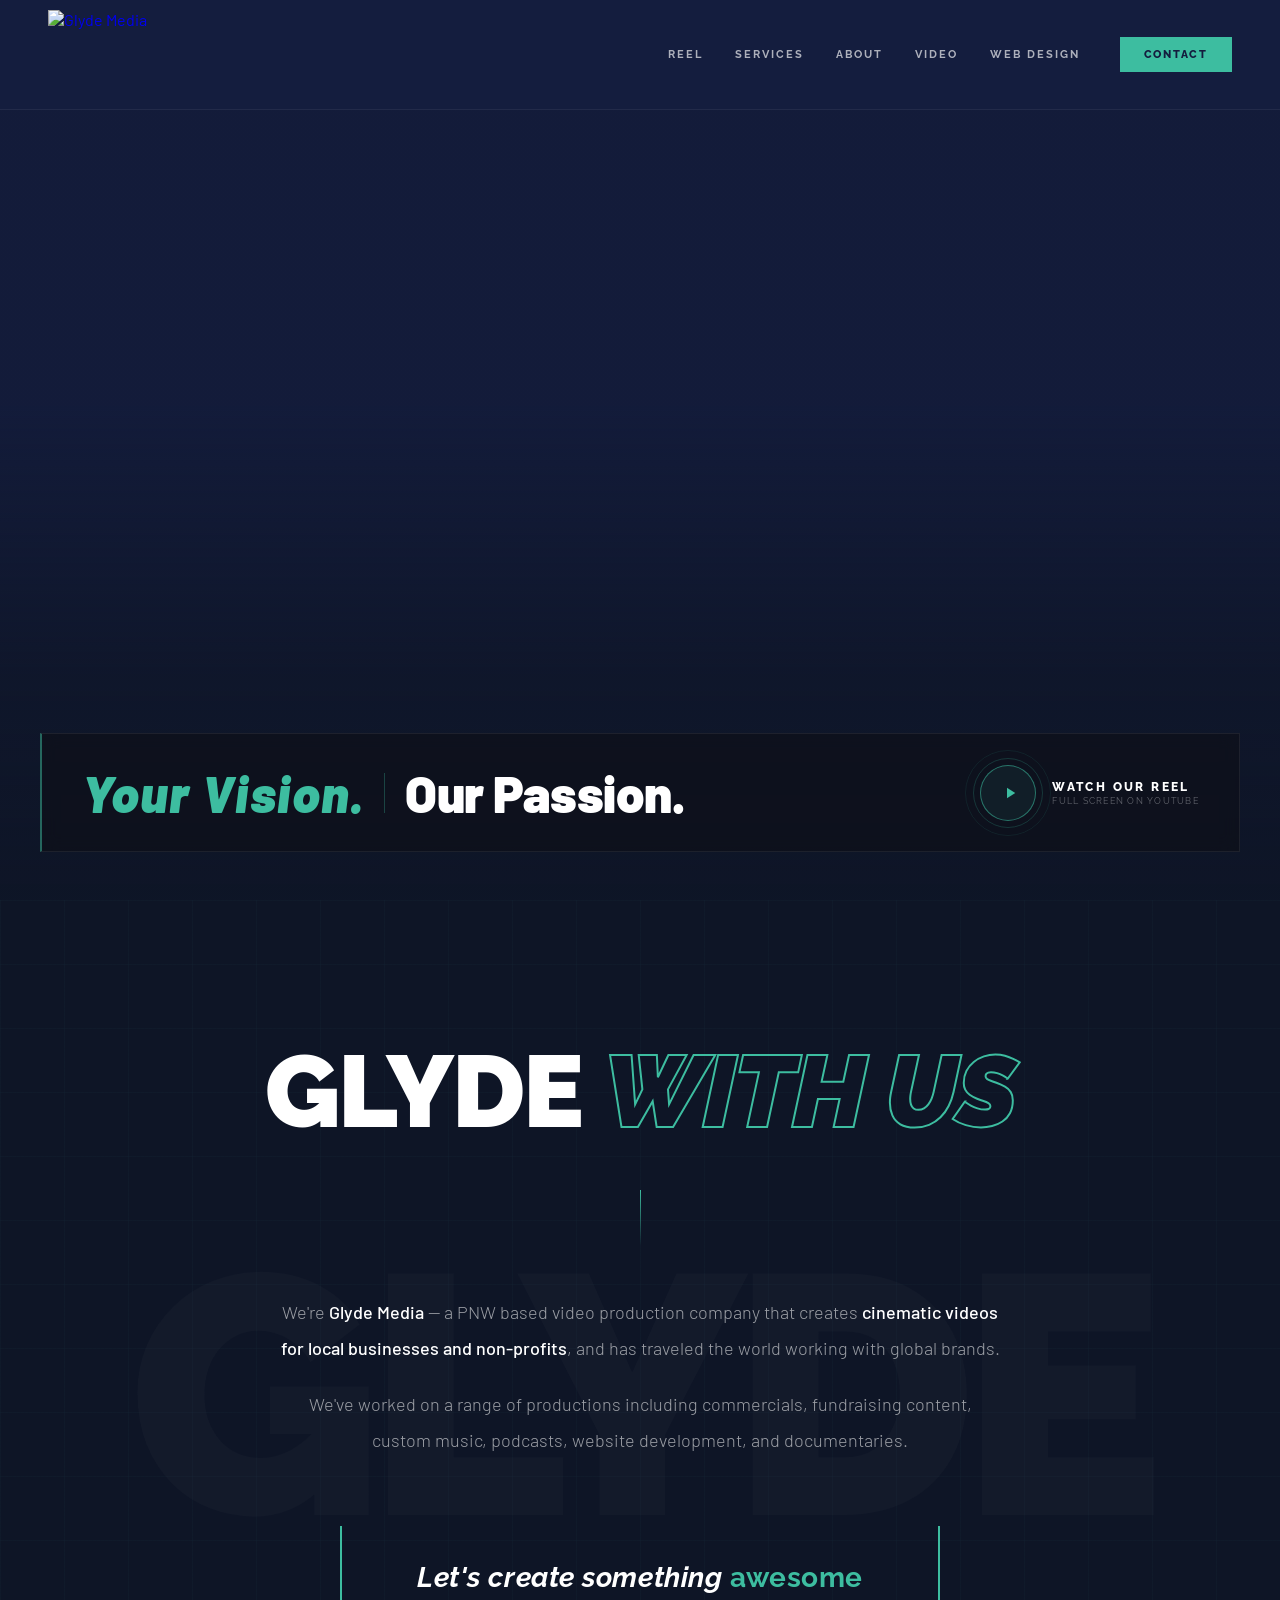
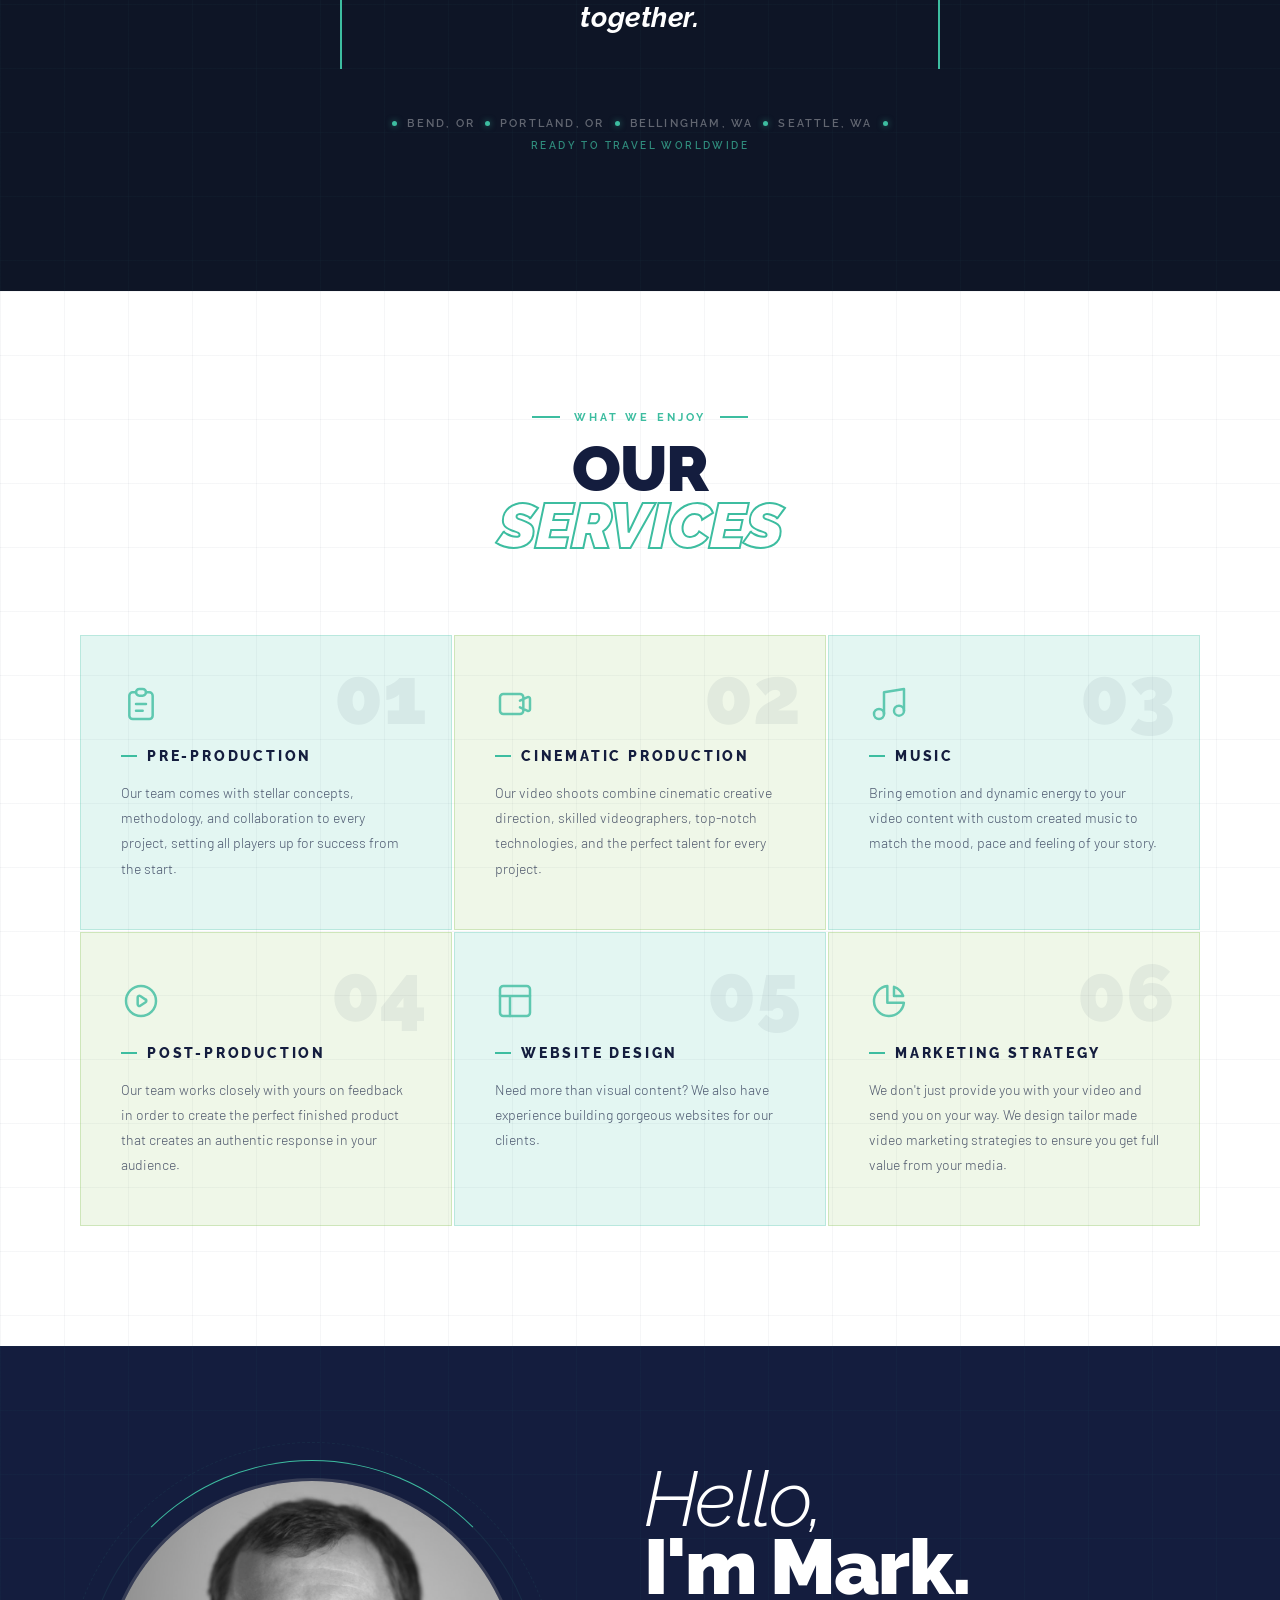
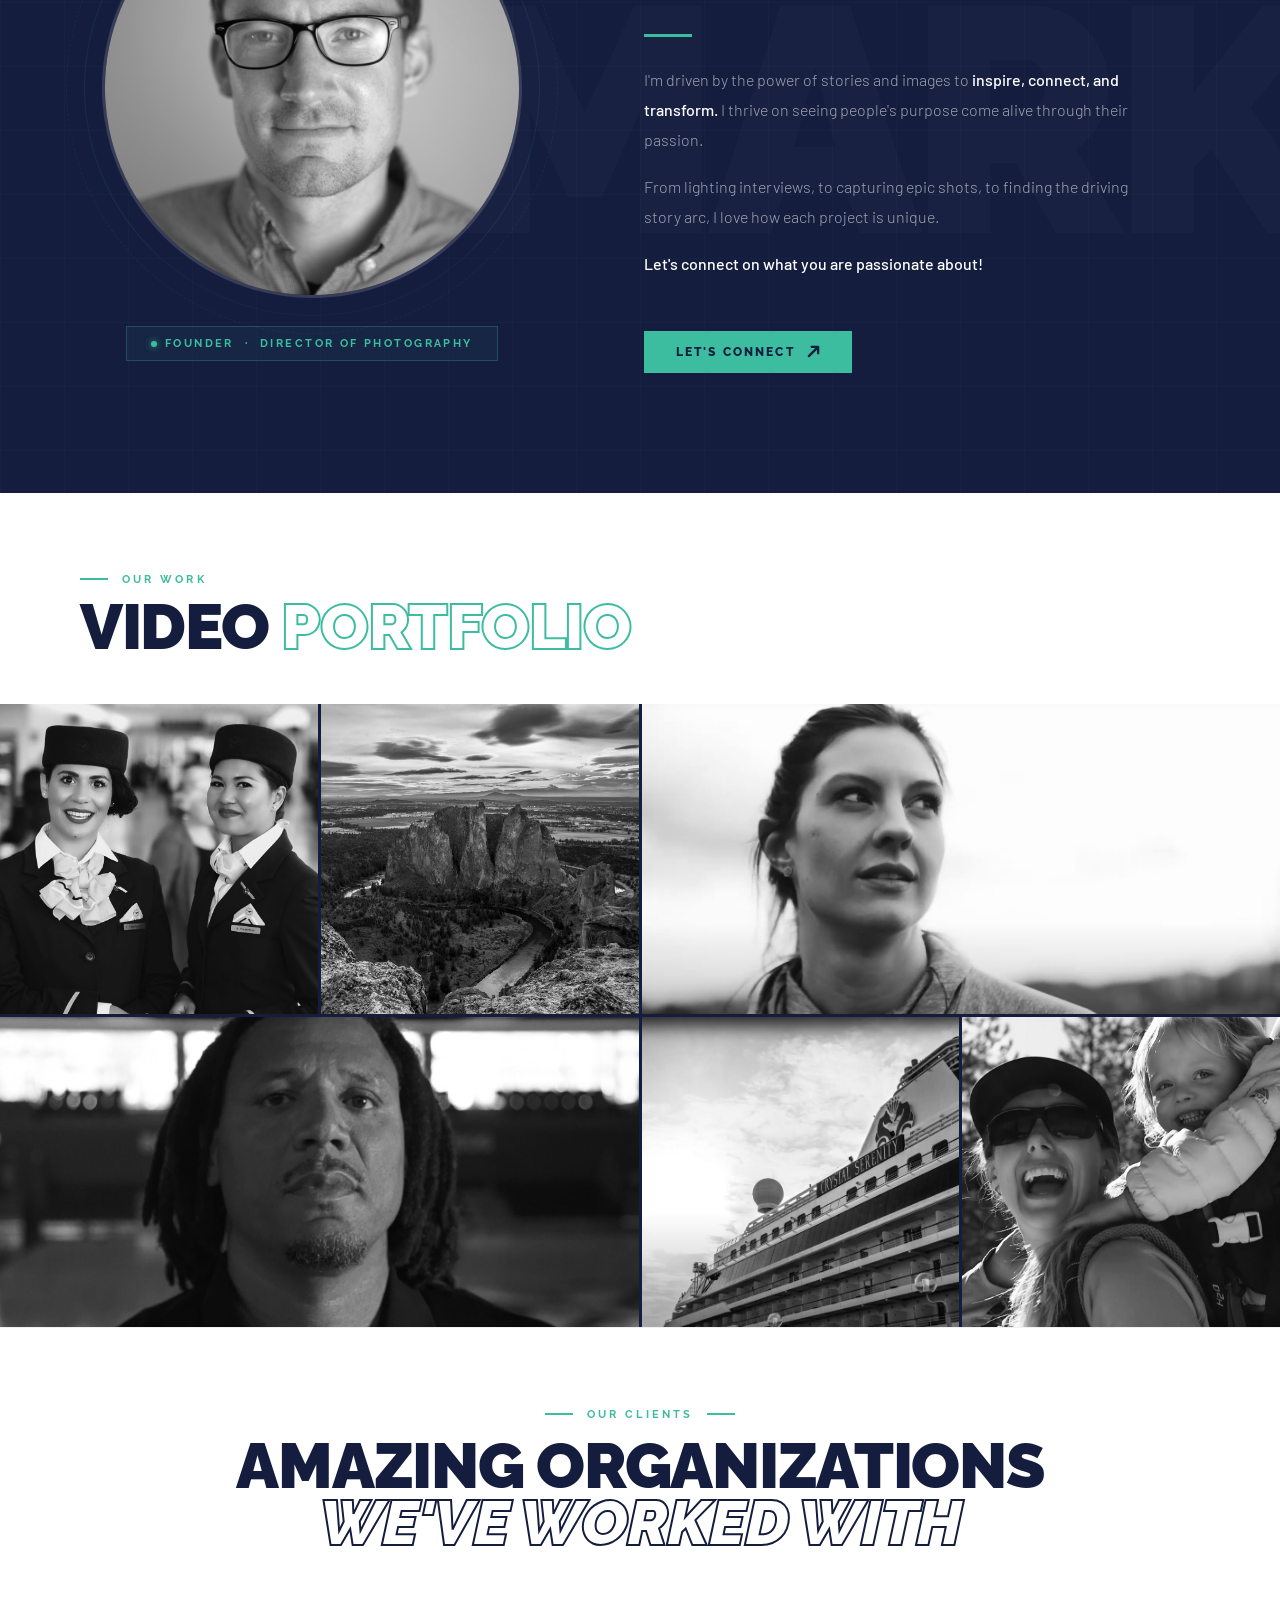
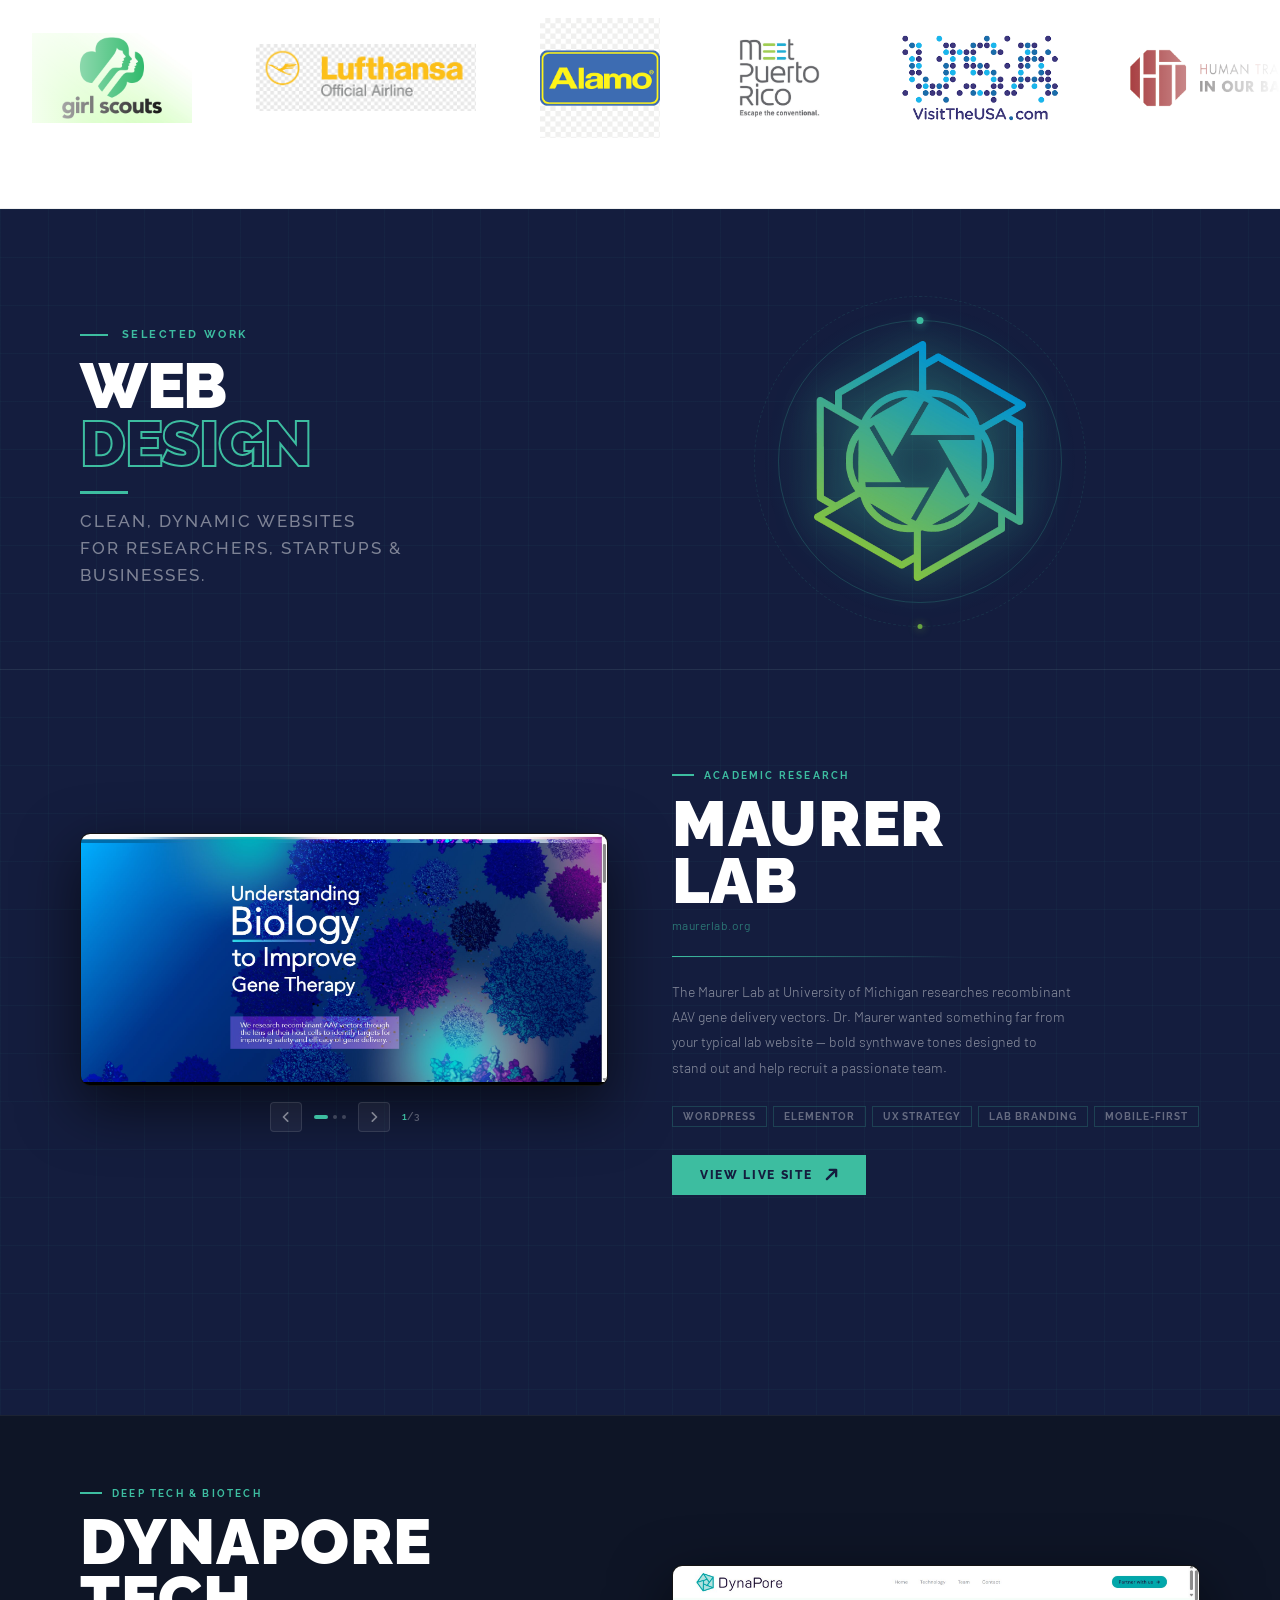
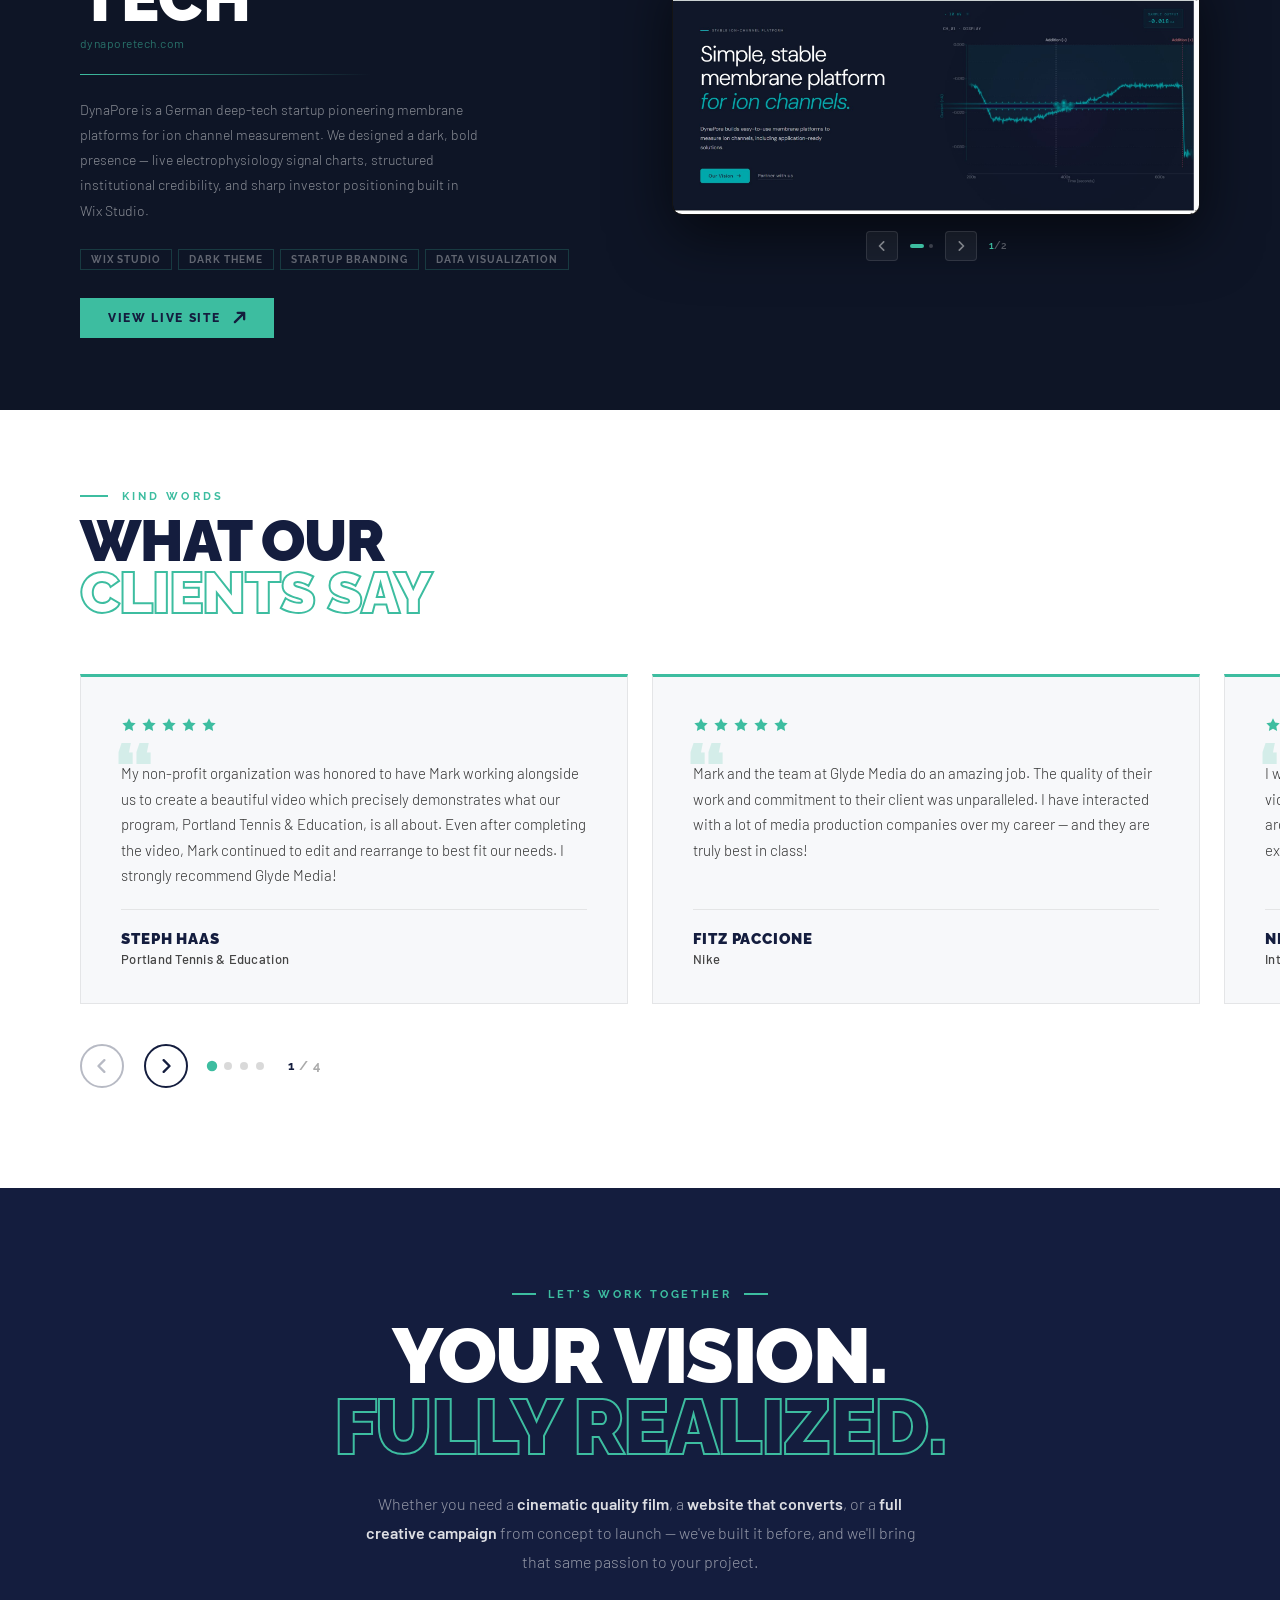
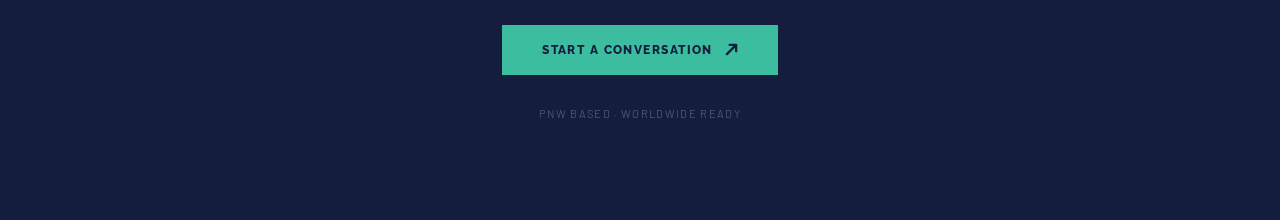
==== index.html @ 5216dc9c "initial site upload" ====
<!DOCTYPE html>
<html lang="en">
<head>
  <meta charset="UTF-8">
  <meta name="viewport" content="width=device-width, initial-scale=1.0">
  <title>Glyde Media</title>

  <!-- Fonts -->
  <link href="https://fonts.googleapis.com/css2?family=Raleway:ital,wght@0,300;0,400;0,600;0,700;0,800;0,900;1,700;1,800;1,900&family=Barlow:wght@300;400;500&family=DM+Mono:wght@300;400&family=DM+Sans:ital,wght@0,300;0,400;1,300&display=swap" rel="stylesheet">

  <!-- Global styles — always load first -->
  <link rel="stylesheet" href="assets/css/global.css">

  <!-- Section styles — add each as you build -->
  <link rel="stylesheet" href="assets/css/intro.css">
  <link rel="stylesheet" href="assets/css/about-glyde.css">
  <link rel="stylesheet" href="assets/css/services.css">
  <link rel="stylesheet" href="assets/css/video-portfolio.css">
  <link rel="stylesheet" href="assets/css/logo-ticker.css">
  <link rel="stylesheet" href="assets/css/about-mark.css">
  <link rel="stylesheet" href="assets/css/web-portfolio-hero.css">
  <link rel="stylesheet" href="assets/css/web-portfolio.css">
  <link rel="stylesheet" href="assets/css/cta.css">
  <link rel="stylesheet" href="assets/css/testimonials.css">
  <link rel="stylesheet" href="assets/css/cta-final.css">
  <link rel="stylesheet" href="assets/css/header.css">
  <!-- future: header.css, intro.css, about-glyde.css, about-mark.css, video-portfolio.css, location.css, footer.css -->
</head>
<body>


  <!-- ============================================================
       1. HEADER / NAV
       File: assets/sections/header.html
       CSS:  assets/css/header.css
       Status: 🔲 Not built
  ============================================================ -->
  <header class="site-header" id="siteHeader">
    <a class="header-logo" href="#">
      <img src="assets/img/glydemediajpg.jpg" alt="Glyde Media">
    </a>
    <nav class="header-nav">
      <a class="nav-link" href="#reel">Reel</a>
      <a class="nav-link" href="#services">Services</a>
      <a class="nav-link" href="#about">About</a>
      <a class="nav-link" href="#video">Video</a>
      <a class="nav-link" href="#web">Web Design</a>
      <a class="nav-cta" href="#contact">Contact</a>
    </nav>
  </header>


  <!-- ============================================================
       2. INTRO HERO
       File: assets/sections/intro.html
       CSS:  assets/css/intro.css
       Status: 🔲 Not built
  ============================================================ -->
  <section class="intro" id="reel">
    <div class="video-bg">
      <iframe
        src="https://www.youtube.com/embed/WnKNy1Zv10o?autoplay=1&mute=1&loop=1&playlist=WnKNy1Zv10o&controls=0&showinfo=0&rel=0&modestbranding=1&iv_load_policy=3&disablekb=1"
        allow="autoplay; encrypted-media"
        allowfullscreen>
      </iframe>
    </div>
    <div class="video-overlay"></div>
    <div class="intro-content">
      <div class="intro-tagline">
        <div class="t1-wrap"><span class="t1">Your Vision.</span></div>
        <div class="tagline-sep"></div>
        <div class="t2-wrap"><span class="t2">Our Passion.</span></div>
      </div>
      <a href="https://www.youtube.com/watch?v=WnKNy1Zv10o" target="_blank" class="intro-btn">
        <div class="btn-ring">
          <svg viewBox="0 0 24 24"><path d="M8 5v14l11-7z"/></svg>
        </div>
        <div class="btn-label">
          <span>Watch Our Reel</span>
          <span>Full screen on YouTube</span>
        </div>
      </a>
    </div>
  </section>


  <!-- ============================================================
       3. GET TO KNOW GLYDE
       File: assets/sections/about-glyde.html
       CSS:  assets/css/about-glyde.css
       Status: 🔲 Not built
  ============================================================ -->
  <section class="about-glyde">
    <div class="about-inner">

      <h2 class="about-headline">
        <span class="l1">Glyde </span><span class="l2">With Us</span>
      </h2>

      <div class="about-divider"></div>

      <p class="about-body">
        We're <strong>Glyde Media</strong> — a PNW based video production company that creates <strong>cinematic videos for local businesses and non-profits</strong>, and has traveled the world working with global brands.
      </p>
      <p class="about-body">
        We've worked on a range of productions including commercials, fundraising content, custom music, podcasts, website development, and documentaries.
      </p>

      <div class="about-quote">
        <p>Let's create something <em>awesome</em> together.</p>
      </div>

      <div class="about-location">
        <div class="loc-dot"></div>
        <span class="loc-city">Bend, OR</span>
        <div class="loc-dot"></div>
        <span class="loc-city">Portland, OR</span>
        <div class="loc-dot"></div>
        <span class="loc-city">Bellingham, WA</span>
        <div class="loc-dot"></div>
        <span class="loc-city">Seattle, WA</span>
        <div class="loc-dot"></div>
      </div>
      <p class="about-travel">Ready to travel worldwide</p>

    </div>
  </section>




  <!-- ============================================================
       3b. SERVICES
       File: assets/sections/services.html
       CSS:  assets/css/services.css
       Status: ✅ Built
  ============================================================ -->
  <section class="services" id="services">
    <div class="services-inner">
      <div class="services-header">
        <p class="services-eyebrow">What We Enjoy</p>
        <h2 class="services-headline">
          <span class="solid">Our</span>
          <span class="stroke">Services</span>
        </h2>
      </div>
      <div class="services-grid">

        <div class="service-card">
          <span class="service-num">01</span>
          <div class="service-icon"><svg viewBox="0 0 24 24" fill="none" stroke="currentColor" stroke-width="1.5" stroke-linecap="round" stroke-linejoin="round"><path d="M9 5H7a2 2 0 00-2 2v12a2 2 0 002 2h10a2 2 0 002-2V7a2 2 0 00-2-2h-2"/><rect x="9" y="3" width="6" height="4" rx="2"/><path d="M9 12h6M9 16h4"/></svg></div>
          <p class="service-name">Pre-Production</p>
          <p class="service-desc">Our team comes with stellar concepts, methodology, and collaboration to every project, setting all players up for success from the start.</p>
        </div>

        <div class="service-card">
          <span class="service-num">02</span>
          <div class="service-icon"><svg viewBox="0 0 24 24" fill="none" stroke="currentColor" stroke-width="1.5" stroke-linecap="round" stroke-linejoin="round"><path d="M15 10l4.553-2.069A1 1 0 0121 8.82v6.36a1 1 0 01-1.447.889L15 14M3 8a2 2 0 012-2h10a2 2 0 012 2v8a2 2 0 01-2 2H5a2 2 0 01-2-2V8z"/></svg></div>
          <p class="service-name">Cinematic Production</p>
          <p class="service-desc">Our video shoots combine cinematic creative direction, skilled videographers, top-notch technologies, and the perfect talent for every project.</p>
        </div>

        <div class="service-card">
          <span class="service-num">03</span>
          <div class="service-icon"><svg viewBox="0 0 24 24" fill="none" stroke="currentColor" stroke-width="1.5" stroke-linecap="round" stroke-linejoin="round"><path d="M9 18V5l12-2v13"/><circle cx="6" cy="18" r="3"/><circle cx="18" cy="16" r="3"/></svg></div>
          <p class="service-name">Music</p>
          <p class="service-desc">Bring emotion and dynamic energy to your video content with custom created music to match the mood, pace and feeling of your story.</p>
        </div>

        <div class="service-card">
          <span class="service-num">04</span>
          <div class="service-icon"><svg viewBox="0 0 24 24" fill="none" stroke="currentColor" stroke-width="1.5" stroke-linecap="round" stroke-linejoin="round"><path d="M14.752 11.168l-3.197-2.132A1 1 0 0010 10v4a1 1 0 001.555.832l3.197-2.132a1 1 0 000-1.664z"/><path d="M21 12a9 9 0 11-18 0 9 9 0 0118 0z"/></svg></div>
          <p class="service-name">Post-Production</p>
          <p class="service-desc">Our team works closely with yours on feedback in order to create the perfect finished product that creates an authentic response in your audience.</p>
        </div>

        <div class="service-card">
          <span class="service-num">05</span>
          <div class="service-icon"><svg viewBox="0 0 24 24" fill="none" stroke="currentColor" stroke-width="1.5" stroke-linecap="round" stroke-linejoin="round"><rect x="3" y="3" width="18" height="18" rx="2"/><path d="M3 9h18M9 21V9"/></svg></div>
          <p class="service-name">Website Design</p>
          <p class="service-desc">Need more than visual content? We also have experience building gorgeous websites for our clients.</p>
        </div>

        <div class="service-card">
          <span class="service-num">06</span>
          <div class="service-icon"><svg viewBox="0 0 24 24" fill="none" stroke="currentColor" stroke-width="1.5" stroke-linecap="round" stroke-linejoin="round"><path d="M11 3.055A9.001 9.001 0 1020.945 13H11V3.055z"/><path d="M20.488 9H15V3.512A9.025 9.025 0 0120.488 9z"/></svg></div>
          <p class="service-name">Marketing Strategy</p>
          <p class="service-desc">We don't just provide you with your video and send you on your way. We design tailor made video marketing strategies to ensure you get full value from your media.</p>
        </div>

      </div>
    </div>
  </section>


  <!-- ============================================================
       4. GET TO KNOW MARK
       File: assets/sections/about-mark.html
       CSS:  assets/css/about-mark.css
       Status: 🔲 Not built
  ============================================================ -->
  <section class="about-mark" id="about">
    <div class="mark-inner">

      <div class="mark-photo-wrap">
        <div class="mark-photo-ring">
          <div class="mark-photo-glow"></div>
          <img class="mark-photo" src="assets/img/ml-headshot.png" alt="Mark Leckband">
        </div>
        <div class="mark-badge">Founder &nbsp;·&nbsp; Director of Photography</div>
      </div>

      <div class="mark-content">
        <h2 class="mark-headline">
          <span class="h1">Hello,</span>
          <span class="h2">I'm Mark.</span>
        </h2>
        <div class="mark-divider"></div>
        <p class="mark-body">
          I'm driven by the power of stories and images to <strong>inspire, connect, and transform.</strong> I thrive on seeing people's purpose come alive through their passion.
        </p>
        <p class="mark-body">
          From lighting interviews, to capturing epic shots, to finding the driving story arc, I love how each project is unique.
        </p>
        <p class="mark-body">
          <strong>Let's connect on what you are passionate about!</strong>
        </p>
        <a href="/cdn-cgi/l/email-protection#167b77647d56717a6f72737b73727f773875797b" class="mark-cta">
          <span>Let's Connect</span>
          <svg width="13" height="13" viewBox="0 0 14 14" fill="none" stroke="currentColor" stroke-width="2.5" stroke-linecap="round" stroke-linejoin="round"><path d="M2 12L12 2M12 2H5M12 2V9"/></svg>
        </a>
      </div>

    </div>
  </section>


  <!-- ============================================================
       5. VIDEO PORTFOLIO
       File: assets/sections/video-portfolio.html
       CSS:  assets/css/video-portfolio.css
       JS:   assets/js/video-portfolio.js
       Status: 🔲 Not built
  ============================================================ -->
  <section class="vid-portfolio" id="video">
    <div class="vid-header">
      <p class="vid-eyebrow">Our Work</p>
      <h2 class="vid-headline"><span class="solid">Video </span><span class="stroke">Portfolio</span></h2>
    </div>
    <div class="vid-grid">

      <a class="vid-item item-luft" href="https://vimeo.com/224714930" target="_blank">
        <img src="assets/img/BW-luft2.jpg" alt="Lufthansa Airlines">
        <div class="vid-play"><svg viewBox="0 0 24 24"><path d="M8 5v14l11-7z"/></svg></div>
        <div class="vid-overlay">
          <p class="vid-title">Lufthansa Airlines</p>
          <p class="vid-desc">Snapchat Ad — San Jose<em>Footage, Editing &amp; Music by Glyde Media · Agency: Sparkloft Media</em></p>
        </div>
      </a>

      <a class="vid-item item-smith" href="https://www.youtube.com/watch?v=bYUFxpDGM2c" target="_blank">
        <img src="assets/img/BW-smith.jpg" alt="Smith Rock">
        <div class="vid-play"><svg viewBox="0 0 24 24"><path d="M8 5v14l11-7z"/></svg></div>
        <div class="vid-overlay">
          <p class="vid-title">Smith Rock Scenes</p>
          <p class="vid-desc">Footage, editing and music by Glyde Media</p>
        </div>
      </a>

      <a class="vid-item item-brit" href="https://www.youtube.com/watch?v=BUcpmxU5h3A" target="_blank">
        <img src="assets/img/BW-brit2.png" alt="Portland Running">
        <div class="vid-play"><svg viewBox="0 0 24 24"><path d="M8 5v14l11-7z"/></svg></div>
        <div class="vid-overlay">
          <p class="vid-title">Portland Running</p>
          <p class="vid-desc">Footage and editing by Glyde Media</p>
        </div>
      </a>

      <a class="vid-item item-brian" href="https://www.youtube.com/watch?v=G3BKQCSC4EA" target="_blank">
        <img src="assets/img/BW-brian-grant.png" alt="Brian Grant Foundation">
        <div class="vid-play"><svg viewBox="0 0 24 24"><path d="M8 5v14l11-7z"/></svg></div>
        <div class="vid-overlay">
          <p class="vid-title">Brian Grant Foundation</p>
          <p class="vid-desc">Charity Basketball Event</p>
        </div>
      </a>

      <a class="vid-item item-crystal" href="https://www.youtube.com/watch?v=Hbjq_qbjVxE" target="_blank">
        <img src="assets/img/BW-crystal.png" alt="Crystal Cruises">
        <div class="vid-play"><svg viewBox="0 0 24 24"><path d="M8 5v14l11-7z"/></svg></div>
        <div class="vid-overlay">
          <p class="vid-title">Crystal Cruises</p>
          <p class="vid-desc">Employee Recruitment Ad<em>Footage by Glyde Media · Agency: Sparkloft Media</em></p>
        </div>
      </a>

      <a class="vid-item item-embryn" href="https://www.youtube.com/watch?v=4-EjNWJ2lXM" target="_blank">
        <img src="assets/img/BW-embryn.jpg" alt="Arbor Builders">
        <div class="vid-play"><svg viewBox="0 0 24 24"><path d="M8 5v14l11-7z"/></svg></div>
        <div class="vid-overlay">
          <p class="vid-title">Arbor Builders</p>
          <p class="vid-desc">Footage, editing, and music by Glyde Media</p>
        </div>
      </a>

    </div>
  </section>


  <!-- ============================================================
       6. WEB DESIGN PORTFOLIO
       File: assets/sections/web-portfolio.html
       CSS:  assets/css/web-portfolio-hero.css + web-portfolio.css
       JS:   assets/js/web-portfolio.js
       Status: ✅ Built
  ============================================================ -->

  <section class="logo-ticker">
    <div class="ticker-header">
      <p class="ticker-eyebrow">Our Clients</p>
      <h2 class="ticker-headline">
        <span class="solid">Amazing Organizations</span>
        <span class="stroke">We've Worked With</span>
      </h2>
    </div>
    <div class="ticker-wrapper">
      <div class="ticker-track" id="tickerTrack">
        <div class="ticker-item"><img src="assets/img/girl-scout-logo.jpg" alt="Girl Scouts"></div>
        <div class="ticker-item"><img src="assets/img/png-transparent-logo-lufthansa-brand-product-design-yellow-special-date-text-computer-logo.png" alt="Lufthansa"></div>
        <div class="ticker-item"><img src="assets/img/png-clipart-logo-alamo-rent-a-car-car-rental-car-text-rectangle-thumbnail.png" alt="Alamo" style="max-height:120px;max-width:320px;"></div>
        <div class="ticker-item"><img src="assets/img/meet-puerto-rico.jpeg" alt="Meet Puerto Rico" style="max-height:110px;max-width:260px;"></div>
        <div class="ticker-item"><img src="assets/img/images.png" alt="Visit The USA"></div>
        <div class="ticker-item"><img src="assets/img/logo.png" alt="Human Trafficking In Our Backyard"></div>
        <div class="ticker-item"><img src="assets/img/logo.webp" alt="Sparkloft Media" class="dark-bg"></div>
        <div class="ticker-item"><img src="assets/img/harmless-harvest-logo.png" alt="Harmless Harvest" style="max-height:90px;max-width:260px;"></div>
        <div class="ticker-item"><img src="assets/img/crystal-cruises.jpeg" alt="Crystal Cruises" style="max-height:120px;max-width:280px;"></div>
        <div class="ticker-item"><img src="assets/img/orglogo.png" alt="Brian Grant Foundation" style="max-height:120px;max-width:280px;"></div>
      </div>
    </div>
  </section>


  <!-- Web Portfolio Hero -->
  <div class="hero-graphic" id="web">
    <div class="hero-left">
      <p class="hero-eyebrow">Selected Work</p>
      <div class="hero-title-row">
        <div>
          <h2 class="hero-title">
            <span class="solid">WEB</span>
            <span class="stroke">DESIGN</span>
          </h2>
          <div class="hero-divider"></div>
          <p class="hero-sub">Clean, dynamic websites<br>for researchers, startups &amp; businesses.</p>
        </div>
        <div class="logo-spin-wrap">
          <div class="logo-glow-ring"></div>
          <div class="orbit-ring-1"></div>
          <div class="orbit-ring-2"></div>
          <img class="logo-img" src="assets/img/iconpng.png" alt="Glyde Media">
        </div>
      </div>
    </div>
  </div>

  <div class="projects">

    <!-- 01 Maurer Lab -->
    <div class="project">
      <div class="slider-col">
        <div class="screenshot-window">
          <div class="slider-track" id="mt">
            <div class="slide"><img src="assets/img/maurer-hero.png" alt="Homepage Hero"></div>
            <div class="slide"><img src="assets/img/maurer-lab.png" alt="Lab Space"></div>
            <div class="slide"><img src="assets/img/maurer-news.png" alt="Lab News"></div>
          </div>
        </div>
        <div class="slider-nav">
          <button class="s-btn" onclick="go('m',-1)">
            <svg viewBox="0 0 12 12" fill="none" stroke="currentColor" stroke-width="2" stroke-linecap="round" stroke-linejoin="round"><polyline points="8,1 3,6 8,11"/></svg>
          </button>
          <div class="s-dots" id="md">
            <div class="s-dot active" onclick="gt('m',0)"></div>
            <div class="s-dot" onclick="gt('m',1)"></div>
            <div class="s-dot" onclick="gt('m',2)"></div>
          </div>
          <button class="s-btn" onclick="go('m',1)">
            <svg viewBox="0 0 12 12" fill="none" stroke="currentColor" stroke-width="2" stroke-linecap="round" stroke-linejoin="round"><polyline points="4,1 9,6 4,11"/></svg>
          </button>
          <div class="s-count"><em id="mc">1</em>/3</div>
        </div>
      </div>
      <div class="content-col">
        <p class="proj-tag">Academic Research</p>
        <h3 class="proj-title">Maurer<br>Lab</h3>
        <p class="proj-url">maurerlab.org</p>
        <div class="proj-divider"></div>
        <p class="proj-desc">The Maurer Lab at University of Michigan researches recombinant AAV gene delivery vectors. Dr. Maurer wanted something far from your typical lab website — bold synthwave tones designed to stand out and help recruit a passionate team.</p>
        <div class="skills">
          <span class="skill">WordPress</span>
          <span class="skill">Elementor</span>
          <span class="skill">UX Strategy</span>
          <span class="skill">Lab Branding</span>
          <span class="skill">Mobile-First</span>
        </div>
        <a href="https://maurerlab.org" target="_blank" class="proj-cta">
          <span>View Live Site</span>
          <svg width="13" height="13" viewBox="0 0 14 14" fill="none" stroke="currentColor" stroke-width="2.5" stroke-linecap="round" stroke-linejoin="round"><path d="M2 12L12 2M12 2H5M12 2V9"/></svg>
        </a>
      </div>
    </div>

    <!-- 02 DynaPore -->
    <div class="project">
      <div class="slider-col">
        <div class="screenshot-window">
          <div class="slider-track" id="dt">
            <div class="slide"><img src="assets/img/dynapore-hero.png" alt="DynaPore Hero"></div>
            <div class="slide"><img src="assets/img/dynapore-ecosystem.png" alt="DynaPore Ecosystem"></div>
          </div>
        </div>
        <div class="slider-nav">
          <button class="s-btn" onclick="go('d',-1)">
            <svg viewBox="0 0 12 12" fill="none" stroke="currentColor" stroke-width="2" stroke-linecap="round" stroke-linejoin="round"><polyline points="8,1 3,6 8,11"/></svg>
          </button>
          <div class="s-dots" id="dd">
            <div class="s-dot active" onclick="gt('d',0)"></div>
            <div class="s-dot" onclick="gt('d',1)"></div>
          </div>
          <button class="s-btn" onclick="go('d',1)">
            <svg viewBox="0 0 12 12" fill="none" stroke="currentColor" stroke-width="2" stroke-linecap="round" stroke-linejoin="round"><polyline points="4,1 9,6 4,11"/></svg>
          </button>
          <div class="s-count"><em id="dc">1</em>/2</div>
        </div>
      </div>
      <div class="content-col">
        <p class="proj-tag">Deep Tech &amp; Biotech</p>
        <h3 class="proj-title">DynaPore<br>Tech</h3>
        <p class="proj-url">dynaporetech.com</p>
        <div class="proj-divider"></div>
        <p class="proj-desc">DynaPore is a German deep-tech startup pioneering membrane platforms for ion channel measurement. We designed a dark, bold presence — live electrophysiology signal charts, structured institutional credibility, and sharp investor positioning built in Wix Studio.</p>
        <div class="skills">
          <span class="skill">Wix Studio</span>
          <span class="skill">Dark Theme</span>
          <span class="skill">Startup Branding</span>
          <span class="skill">Data Visualization</span>
        </div>
        <a href="https://dynaporetech.com" target="_blank" class="proj-cta">
          <span>View Live Site</span>
          <svg width="13" height="13" viewBox="0 0 14 14" fill="none" stroke="currentColor" stroke-width="2.5" stroke-linecap="round" stroke-linejoin="round"><path d="M2 12L12 2M12 2H5M12 2V9"/></svg>
        </a>
      </div>
    </div>

  </div><!-- /projects -->


  <!-- ============================================================
       7. CLIENT TESTIMONIALS
       CSS:  assets/css/testimonials.css
       Status: ✅ Built
  ============================================================ -->
  <section class="testimonials">
    <div class="testimonials-header">
      <p class="testimonials-eyebrow">Kind Words</p>
      <h2 class="testimonials-headline">
        <span class="solid">What Our</span><br>
        <span class="stroke">Clients Say</span>
      </h2>
    </div>

    <div class="testimonials-viewport">
      <div class="testimonials-track" id="tTrack">

        <!-- 1 — Steph Haas -->
        <div class="testimonial-card">
          <div class="card-stars">
            <svg viewBox="0 0 24 24"><path d="M12 2l3.09 6.26L22 9.27l-5 4.87 1.18 6.88L12 17.77l-6.18 3.25L7 14.14 2 9.27l6.91-1.01L12 2z"/></svg>
            <svg viewBox="0 0 24 24"><path d="M12 2l3.09 6.26L22 9.27l-5 4.87 1.18 6.88L12 17.77l-6.18 3.25L7 14.14 2 9.27l6.91-1.01L12 2z"/></svg>
            <svg viewBox="0 0 24 24"><path d="M12 2l3.09 6.26L22 9.27l-5 4.87 1.18 6.88L12 17.77l-6.18 3.25L7 14.14 2 9.27l6.91-1.01L12 2z"/></svg>
            <svg viewBox="0 0 24 24"><path d="M12 2l3.09 6.26L22 9.27l-5 4.87 1.18 6.88L12 17.77l-6.18 3.25L7 14.14 2 9.27l6.91-1.01L12 2z"/></svg>
            <svg viewBox="0 0 24 24"><path d="M12 2l3.09 6.26L22 9.27l-5 4.87 1.18 6.88L12 17.77l-6.18 3.25L7 14.14 2 9.27l6.91-1.01L12 2z"/></svg>
          </div>
          <p class="card-quote">My non-profit organization was honored to have Mark working alongside us to create a beautiful video which precisely demonstrates what our program, Portland Tennis &amp; Education, is all about. Even after completing the video, Mark continued to edit and rearrange to best fit our needs. I strongly recommend Glyde Media!</p>
          <div class="card-author">
            <div>
              <p class="card-name">Steph Haas</p>
              <p class="card-role">Portland Tennis &amp; Education</p>
            </div>
          </div>
        </div>

        <!-- 2 — Fitz Paccione -->
        <div class="testimonial-card">
          <div class="card-stars">
            <svg viewBox="0 0 24 24"><path d="M12 2l3.09 6.26L22 9.27l-5 4.87 1.18 6.88L12 17.77l-6.18 3.25L7 14.14 2 9.27l6.91-1.01L12 2z"/></svg>
            <svg viewBox="0 0 24 24"><path d="M12 2l3.09 6.26L22 9.27l-5 4.87 1.18 6.88L12 17.77l-6.18 3.25L7 14.14 2 9.27l6.91-1.01L12 2z"/></svg>
            <svg viewBox="0 0 24 24"><path d="M12 2l3.09 6.26L22 9.27l-5 4.87 1.18 6.88L12 17.77l-6.18 3.25L7 14.14 2 9.27l6.91-1.01L12 2z"/></svg>
            <svg viewBox="0 0 24 24"><path d="M12 2l3.09 6.26L22 9.27l-5 4.87 1.18 6.88L12 17.77l-6.18 3.25L7 14.14 2 9.27l6.91-1.01L12 2z"/></svg>
            <svg viewBox="0 0 24 24"><path d="M12 2l3.09 6.26L22 9.27l-5 4.87 1.18 6.88L12 17.77l-6.18 3.25L7 14.14 2 9.27l6.91-1.01L12 2z"/></svg>
          </div>
          <p class="card-quote">Mark and the team at Glyde Media do an amazing job. The quality of their work and commitment to their client was unparalleled. I have interacted with a lot of media production companies over my career — and they are truly best in class!</p>
          <div class="card-author">
            <div>
              <p class="card-name">Fitz Paccione</p>
              <p class="card-role">Nike</p>
            </div>
          </div>
        </div>

        <!-- 3 — Nicole Nelson -->
        <div class="testimonial-card">
          <div class="card-stars">
            <svg viewBox="0 0 24 24"><path d="M12 2l3.09 6.26L22 9.27l-5 4.87 1.18 6.88L12 17.77l-6.18 3.25L7 14.14 2 9.27l6.91-1.01L12 2z"/></svg>
            <svg viewBox="0 0 24 24"><path d="M12 2l3.09 6.26L22 9.27l-5 4.87 1.18 6.88L12 17.77l-6.18 3.25L7 14.14 2 9.27l6.91-1.01L12 2z"/></svg>
            <svg viewBox="0 0 24 24"><path d="M12 2l3.09 6.26L22 9.27l-5 4.87 1.18 6.88L12 17.77l-6.18 3.25L7 14.14 2 9.27l6.91-1.01L12 2z"/></svg>
            <svg viewBox="0 0 24 24"><path d="M12 2l3.09 6.26L22 9.27l-5 4.87 1.18 6.88L12 17.77l-6.18 3.25L7 14.14 2 9.27l6.91-1.01L12 2z"/></svg>
            <svg viewBox="0 0 24 24"><path d="M12 2l3.09 6.26L22 9.27l-5 4.87 1.18 6.88L12 17.77l-6.18 3.25L7 14.14 2 9.27l6.91-1.01L12 2z"/></svg>
          </div>
          <p class="card-quote">I worked with Mark on a shoot all the way in Rüdesheim, Germany — video, photo, and drone work. Mark was a pro at turning everything around quickly while creating genuinely great content that our client was excited to share. Definitely recommend Glyde Media!</p>
          <div class="card-author">
            <div>
              <p class="card-name">Nicole Nelson</p>
              <p class="card-role">International Production Client</p>
            </div>
          </div>
        </div>

        <!-- 4 — Mathew Robinson -->
        <div class="testimonial-card">
          <div class="card-stars">
            <svg viewBox="0 0 24 24"><path d="M12 2l3.09 6.26L22 9.27l-5 4.87 1.18 6.88L12 17.77l-6.18 3.25L7 14.14 2 9.27l6.91-1.01L12 2z"/></svg>
            <svg viewBox="0 0 24 24"><path d="M12 2l3.09 6.26L22 9.27l-5 4.87 1.18 6.88L12 17.77l-6.18 3.25L7 14.14 2 9.27l6.91-1.01L12 2z"/></svg>
            <svg viewBox="0 0 24 24"><path d="M12 2l3.09 6.26L22 9.27l-5 4.87 1.18 6.88L12 17.77l-6.18 3.25L7 14.14 2 9.27l6.91-1.01L12 2z"/></svg>
            <svg viewBox="0 0 24 24"><path d="M12 2l3.09 6.26L22 9.27l-5 4.87 1.18 6.88L12 17.77l-6.18 3.25L7 14.14 2 9.27l6.91-1.01L12 2z"/></svg>
            <svg viewBox="0 0 24 24"><path d="M12 2l3.09 6.26L22 9.27l-5 4.87 1.18 6.88L12 17.77l-6.18 3.25L7 14.14 2 9.27l6.91-1.01L12 2z"/></svg>
          </div>
          <p class="card-quote">Mark and his team made a promo video for a real estate team that my business partner and I run. They are very professional and use cutting-edge gear and technology to make some very impressive and creative videos!</p>
          <div class="card-author">
            <div>
              <p class="card-name">Mathew Robinson</p>
              <p class="card-role">Real Estate Client</p>
            </div>
          </div>
        </div>

        <!-- 5 — Christine Nguyen -->
        <div class="testimonial-card">
          <div class="card-stars">
            <svg viewBox="0 0 24 24"><path d="M12 2l3.09 6.26L22 9.27l-5 4.87 1.18 6.88L12 17.77l-6.18 3.25L7 14.14 2 9.27l6.91-1.01L12 2z"/></svg>
            <svg viewBox="0 0 24 24"><path d="M12 2l3.09 6.26L22 9.27l-5 4.87 1.18 6.88L12 17.77l-6.18 3.25L7 14.14 2 9.27l6.91-1.01L12 2z"/></svg>
            <svg viewBox="0 0 24 24"><path d="M12 2l3.09 6.26L22 9.27l-5 4.87 1.18 6.88L12 17.77l-6.18 3.25L7 14.14 2 9.27l6.91-1.01L12 2z"/></svg>
            <svg viewBox="0 0 24 24"><path d="M12 2l3.09 6.26L22 9.27l-5 4.87 1.18 6.88L12 17.77l-6.18 3.25L7 14.14 2 9.27l6.91-1.01L12 2z"/></svg>
            <svg viewBox="0 0 24 24"><path d="M12 2l3.09 6.26L22 9.27l-5 4.87 1.18 6.88L12 17.77l-6.18 3.25L7 14.14 2 9.27l6.91-1.01L12 2z"/></svg>
          </div>
          <p class="card-quote">I really enjoyed working with Rebecca and Mark. This was one of the most memorable experiences for me as a model. The crew was well structured and fun, and I was impressed by the talent of everyone involved. I hope to work with them again!</p>
          <div class="card-author">
            <div>
              <p class="card-name">Christine Nguyen</p>
              <p class="card-role">Model &amp; Creative Collaborator</p>
            </div>
          </div>
        </div>

      </div><!-- /testimonials-track -->
    </div><!-- /testimonials-viewport -->

    <div class="testimonials-nav">
      <button class="t-btn" id="tPrev" aria-label="Previous">
        <svg viewBox="0 0 12 12" fill="none" stroke-width="2" stroke-linecap="round" stroke-linejoin="round"><polyline points="8,1 3,6 8,11"/></svg>
      </button>
      <button class="t-btn" id="tNext" aria-label="Next">
        <svg viewBox="0 0 12 12" fill="none" stroke-width="2" stroke-linecap="round" stroke-linejoin="round"><polyline points="4,1 9,6 4,11"/></svg>
      </button>
      <div class="t-dots" id="tDots">
        <button class="t-dot active"></button>
        <button class="t-dot"></button>
        <button class="t-dot"></button>
        <button class="t-dot"></button>
      </div>
      <span class="t-count"><em id="tCur">1</em>&thinsp;/&thinsp;4</span>
    </div>

  </section>

  <script>
  (function () {
    var track   = document.getElementById('tTrack');
    var prevBtn = document.getElementById('tPrev');
    var nextBtn = document.getElementById('tNext');
    var dots    = document.querySelectorAll('.t-dot');
    var curEl   = document.getElementById('tCur');
    var perView = window.innerWidth <= 900 ? 1 : 2;
    var total   = track.children.length;
    var pages   = total - perView + 1;
    var cur     = 0;
    function update() {
      var cardW = track.children[0].offsetWidth;
      var gap   = 24;
      track.style.transform = 'translateX(-' + (cur * (cardW + gap)) + 'px)';
      dots.forEach(function (d, i) { d.classList.toggle('active', i === cur); });
      curEl.textContent = cur + 1;
      prevBtn.disabled = cur === 0;
      nextBtn.disabled = cur >= pages - 1;
    }
    prevBtn.addEventListener('click', function () { if (cur > 0) { cur--; update(); } });
    nextBtn.addEventListener('click', function () { if (cur < pages - 1) { cur++; update(); } });
    dots.forEach(function (d, i) { d.addEventListener('click', function () { cur = i; update(); }); });
    window.addEventListener('resize', function () {
      perView = window.innerWidth <= 900 ? 1 : 2;
      pages   = total - perView + 1;
      cur     = Math.min(cur, pages - 1);
      update();
    });
    update();
  })();
  </script>


  <!-- ============================================================
       7. CALL TO ACTION
       CSS:  assets/css/cta-final.css
       Status: ✅ Built
  ============================================================ -->
  <section class="cta-final" id="contact">
    <p class="cta-final-eyebrow">Let's work together</p>
    <h2 class="cta-final-headline">
      <span class="solid">Your vision.</span><br>
      <span class="stroke">Fully realized.</span>
    </h2>
    <p class="cta-final-body">Whether you need a <strong>cinematic quality film</strong>, a <strong>website that converts</strong>, or a <strong>full creative campaign</strong> from concept to launch — we've built it before, and we'll bring that same passion to your project.</p>
    <a class="cta-final-btn" href="mailto:mark@glydemedia.com">
      <span>Start a Conversation</span>
      <svg width="13" height="13" viewBox="0 0 14 14" fill="none" stroke="currentColor" stroke-width="2.5" stroke-linecap="round" stroke-linejoin="round"><path d="M2 12L12 2M12 2H5M12 2V9"/></svg>
    </a>
    <p class="cta-final-loc">PNW based <span>·</span> Worldwide ready</p>
  </section>


  <!-- ============================================================
       8. LOCATION & DETAILS
       File: assets/sections/location.html
       CSS:  assets/css/location.css
       Status: 🔲 Not built
  ============================================================ -->
  <!-- location goes here -->


  <!-- ============================================================
       9. FOOTER
       File: assets/sections/footer.html
       CSS:  assets/css/footer.css
       Status: 🔲 Not built
  ============================================================ -->
  <!-- footer goes here -->

  <!-- Scripts — one file per section, load at the bottom -->
  <script>
  (function(){
    var hdr = document.getElementById("siteHeader");
    window.addEventListener("scroll", function(){
      hdr.classList.toggle("scrolled", window.scrollY > 40);
    });
  })();
  </script>
  <script src="assets/js/web-portfolio.js"></script>
  <script>
  (function(){
    var track = document.getElementById('tickerTrack');
    if(!track) return;
    var items = Array.from(track.children);
    items.forEach(function(item){ track.appendChild(item.cloneNode(true)); });
    requestAnimationFrame(function(){
      var halfWidth = track.scrollWidth / 2;
      track.style.setProperty('--scroll-width', '-' + halfWidth + 'px');
      track.style.setProperty('--dur', Math.round(halfWidth / 70) + 's');
      track.classList.add('animating');
    });
  })();
  </script>

</body>
</html>
---- assets/css/global.css ----
/* ============================================================
   GLYDE MEDIA — global.css
   Shared variables, reset, and body styles.
   Every other CSS file depends on these variables.
   ============================================================ */

*, *::before, *::after { box-sizing: border-box; margin: 0; padding: 0; }

:root {
  --navy:   #141D3E;
  --navy2:  #0E1526;
  --teal:   #3DBDA0;
  --teal2:  #2EA88C;
  --teal-g: rgba(61,189,160,0.15);
  --white:  #FFFFFF;
  --muted:  rgba(255,255,255,0.45);
  --border: rgba(61,189,160,0.18);
  --cond:   'Raleway', sans-serif;
  --sans:   'Barlow', sans-serif;
}

body {
  font-family: var(--sans);
  background: var(--navy);
  color: var(--white);
  -webkit-font-smoothing: antialiased;
  overflow-x: hidden;
}
---- assets/css/intro.css ----
/* ============================================================
   GLYDE MEDIA — intro.css
   Styles for the Intro Hero section (fullscreen reel)
   ============================================================ */

.intro {
  position: relative;
  width: 100%; height: 100vh; min-height: 600px;
  overflow: hidden;
  display: flex; align-items: flex-end; justify-content: center;
}

.video-bg { position: absolute; inset: 0; z-index: 0; pointer-events: none; overflow: hidden; }
.video-bg iframe {
  position: absolute; top: 50%; left: 50%;
  transform: translate(-50%, -50%);
  width: 177.78vh; height: 100%;
  min-width: 100%; min-height: 56.25vw;
  border: none;
}

.video-overlay {
  position: absolute; inset: 0; z-index: 1;
  background: linear-gradient(to bottom,
    rgba(14,21,38,0.15) 0%,
    rgba(14,21,38,0.15) 45%,
    rgba(14,21,38,0.78) 75%,
    rgba(14,21,38,0.97) 100%);
}

.intro::before {
  content: ''; position: absolute; top: 0; left: 0; right: 0;
  height: 3px; z-index: 10;
  background: linear-gradient(90deg, transparent 0%, var(--teal) 30%, var(--teal2) 70%, transparent 100%);
}

/* Full-width horizontal box */
.intro-content {
  position: relative; z-index: 5;
  width: calc(100% - 80px);
  margin: 0 40px 48px;
  padding: 28px 40px;
  background: rgba(15,15,20,0.52);
  backdrop-filter: blur(8px);
  -webkit-backdrop-filter: blur(8px);
  border: 1px solid rgba(255,255,255,0.07);
  border-left: 2px solid rgba(61,189,160,0.5);
  display: flex;
  flex-direction: row;
  align-items: center;
  justify-content: space-between;
  gap: 40px;
  opacity: 0;
  animation: introFadeIn 0.5s 0.3s forwards;
}
@keyframes introFadeIn { to { opacity: 1; } }

/* Tagline — horizontal */
.intro-tagline {
  display: flex;
  flex-direction: row;
  align-items: baseline;
  gap: 20px;
  flex-shrink: 0;
}

.t1-wrap { overflow: hidden; }
.t1 {
  display: block;
  font-size: clamp(36px, 4vw, 62px);
  color: var(--teal);
  font-weight: 900;
  font-style: italic;
  letter-spacing: 0.03em;
  transform: translateY(110%);
  animation: introSlideUp 0.75s 0.5s cubic-bezier(0.76,0,0.24,1) forwards;
}

.tagline-sep {
  width: 1px; height: 40px;
  background: rgba(61,189,160,0.3);
  flex-shrink: 0;
  opacity: 0;
  animation: introFadeIn 0.4s 0.9s forwards;
}

.t2-wrap { overflow: hidden; }
.t2 {
  display: block;
  font-size: clamp(36px, 4vw, 62px);
  color: var(--white);
  font-weight: 900;
  font-style: normal;
  letter-spacing: -0.01em;
  transform: translateY(110%);
  animation: introSlideUp 0.75s 0.65s cubic-bezier(0.76,0,0.24,1) forwards;
}

/* Button */
.intro-btn {
  display: inline-flex; flex-direction: row;
  align-items: center; gap: 16px;
  text-decoration: none; flex-shrink: 0;
  opacity: 0;
  animation: introFadeUp 0.7s 1s forwards;
}
.btn-ring {
  width: 56px; height: 56px; border-radius: 50%;
  border: 1px solid rgba(61,189,160,0.55);
  background: rgba(61,189,160,0.08);
  display: flex; align-items: center; justify-content: center;
  position: relative; flex-shrink: 0;
  transition: background 0.3s, border-color 0.3s, transform 0.3s;
}
.btn-ring::before {
  content: ''; position: absolute; inset: -8px; border-radius: 50%;
  border: 1px solid rgba(61,189,160,0.22);
  animation: introPulse 2.4s ease-out infinite;
}
.btn-ring::after {
  content: ''; position: absolute; inset: -16px; border-radius: 50%;
  border: 1px solid rgba(61,189,160,0.1);
  animation: introPulse 2.4s ease-out 0.6s infinite;
}
@keyframes introPulse { 0% { transform: scale(1); opacity: 1; } 100% { transform: scale(1.5); opacity: 0; } }
.btn-ring svg { width: 18px; height: 18px; fill: var(--teal); transform: translateX(2px); transition: transform 0.3s; position: relative; z-index: 1; }
.intro-btn:hover .btn-ring { background: rgba(61,189,160,0.18); border-color: var(--teal); transform: scale(1.08); }
.intro-btn:hover .btn-ring svg { transform: translateX(4px); }
.btn-label { display: flex; flex-direction: column; gap: 2px; }
.btn-label span:first-child { font-family: var(--cond); font-size: 12px; font-weight: 800; letter-spacing: 0.2em; text-transform: uppercase; color: var(--white); transition: color 0.3s; }
.btn-label span:last-child { font-family: var(--cond); font-size: 9px; font-weight: 400; letter-spacing: 0.14em; text-transform: uppercase; color: rgba(255,255,255,0.35); }
.intro-btn:hover .btn-label span:first-child { color: var(--teal); }

@keyframes introSlideUp { to { transform: translateY(0); } }
@keyframes introFadeUp { from { opacity: 0; transform: translateY(12px); } to { opacity: 1; transform: translateY(0); } }

@media (max-width: 768px) {
  .intro-content { flex-direction: column; align-items: flex-start; gap: 24px; margin: 0 16px 32px; padding: 24px; }
  .intro-tagline { flex-direction: column; gap: 4px; }
  .tagline-sep { display: none; }
  .t1, .t2 { font-size: clamp(32px, 9vw, 52px); }
}
---- assets/css/about-glyde.css ----
/* ============================================================
   GLYDE MEDIA — about-glyde.css
   Styles for the Glyde With Us section
   ============================================================ */

.about-glyde {
  position: relative;
  padding: 140px 80px;
  overflow: hidden;
  text-align: center;
  background: var(--navy2);
}

.about-glyde::before {
  content: ''; position: absolute; inset: 0;
  background-image:
    linear-gradient(rgba(61,189,160,0.03) 1px, transparent 1px),
    linear-gradient(90deg, rgba(61,189,160,0.03) 1px, transparent 1px);
  background-size: 64px 64px; pointer-events: none;
}

.about-glyde::after {
  content: 'GLYDE';
  position: absolute; left: 50%; top: 50%;
  transform: translate(-50%, -50%);
  font-family: var(--cond); font-size: 340px; font-weight: 900;
  color: rgba(255,255,255,0.018); letter-spacing: -0.04em;
  pointer-events: none; line-height: 1; user-select: none; white-space: nowrap;
}

.about-inner {
  position: relative; z-index: 2;
  max-width: 860px; margin: 0 auto;
  display: flex; flex-direction: column; align-items: center;
}

.about-headline {
  font-family: var(--cond);
  font-size: clamp(56px, 8vw, 108px);
  font-weight: 900; text-transform: uppercase;
  letter-spacing: -0.02em; line-height: 1;
  margin-bottom: 48px; white-space: nowrap;
}
.about-headline .l1 { color: var(--white); }
.about-headline .l2 {
  -webkit-text-stroke: 2px var(--teal);
  color: transparent; font-style: italic;
}

.about-divider {
  width: 1px; height: 56px;
  background: linear-gradient(to bottom, var(--teal), transparent);
  margin: 0 auto 48px;
}

.about-body {
  font-family: var(--sans);
  font-size: 18px; font-weight: 300;
  line-height: 2; color: rgba(255,255,255,0.58);
  margin-bottom: 20px; max-width: 720px;
}
.about-body strong { color: var(--white); font-weight: 500; }

.about-quote {
  margin: 48px auto 0; padding: 32px 48px;
  border-left: 2px solid var(--teal); border-right: 2px solid var(--teal);
  max-width: 600px;
}
.about-quote p {
  font-family: var(--cond);
  font-size: clamp(20px, 2.5vw, 28px);
  font-weight: 700; font-style: italic;
  color: var(--white); letter-spacing: 0.02em; line-height: 1.4;
}
.about-quote p em { color: var(--teal); font-style: normal; }

.about-location {
  margin-top: 48px;
  display: flex; align-items: center; gap: 10px;
  flex-wrap: wrap; justify-content: center;
  font-family: var(--cond); font-size: 11px; font-weight: 600;
  letter-spacing: 0.2em; text-transform: uppercase;
  color: rgba(255,255,255,0.2);
}
.loc-dot {
  width: 5px; height: 5px; border-radius: 50%;
  background: var(--teal); box-shadow: 0 0 6px rgba(61,189,160,0.6);
  flex-shrink: 0;
}
.loc-city { color: rgba(255,255,255,0.35); }

.about-travel {
  font-family: var(--cond); font-size: 10px; font-weight: 600;
  letter-spacing: 0.24em; text-transform: uppercase;
  color: var(--teal); opacity: 0.7; margin-top: 10px;
}

@media (max-width: 768px) {
  .about-glyde { padding: 100px 32px; }
  .about-headline { font-size: clamp(36px, 10vw, 72px); white-space: normal; }
  .about-body { font-size: 16px; }
  .about-quote { padding: 24px 28px; }
  .about-glyde::after { font-size: 180px; }
}
---- assets/css/services.css ----
/* ============================================================
   GLYDE MEDIA — services.css
   Styles for the Services section
   ============================================================ */

.services {
  position: relative;
  padding: 120px 80px;
  overflow: hidden;
  background: #fff;
}

.services::before {
  content: ''; position: absolute; inset: 0;
  background-image:
    linear-gradient(rgba(20,29,62,0.04) 1px, transparent 1px),
    linear-gradient(90deg, rgba(20,29,62,0.04) 1px, transparent 1px);
  background-size: 64px 64px; pointer-events: none;
}

.services-inner {
  position: relative; z-index: 2;
  max-width: 1200px; margin: 0 auto;
}

.services-header {
  text-align: center; margin-bottom: 80px;
  display: flex; flex-direction: column; align-items: center;
}
.services-eyebrow {
  font-family: var(--cond); font-size: 11px; font-weight: 700;
  letter-spacing: 0.28em; text-transform: uppercase;
  color: var(--teal); margin-bottom: 16px;
  display: flex; align-items: center; gap: 14px;
}
.services-eyebrow::before,
.services-eyebrow::after { content: ''; width: 28px; height: 2px; background: var(--teal); }

.services-headline {
  font-family: var(--cond);
  font-size: clamp(48px, 5vw, 80px);
  font-weight: 900; text-transform: uppercase;
  letter-spacing: -0.02em; line-height: 0.9;
  color: #141D3E; text-align: center;
}
.services-headline .solid { display: block; color: #141D3E; }
.services-headline .stroke {
  display: block;
  -webkit-text-stroke: 2px var(--teal);
  color: transparent; font-style: italic;
}

/* 3x2 grid */
.services-grid {
  display: grid;
  grid-template-columns: repeat(3, 1fr);
  gap: 2px;
}

.service-card {
  position: relative;
  padding: 48px 40px;
  background: rgba(61,189,160,0.14);
  border: 1px solid rgba(61,189,160,0.25);
  overflow: hidden;
  transition: background 0.3s, border-color 0.3s;
  cursor: default;
}
.service-card:nth-child(even) {
  background: rgba(120,188,65,0.12);
  border: 1px solid rgba(120,188,65,0.28);
}
.service-card::before {
  content: ''; position: absolute; top: 0; left: 0;
  width: 0; height: 3px;
  background: linear-gradient(90deg, var(--teal), #78BC41);
  transition: width 0.4s cubic-bezier(0.76,0,0.24,1);
}
.service-card:hover { background: rgba(120,188,65,0.2); border-color: rgba(120,188,65,0.4); }
.service-card:nth-child(even):hover { background: rgba(61,189,160,0.2); border-color: rgba(61,189,160,0.4); }
.service-card:hover::before { width: 100%; }

.service-num {
  font-family: var(--cond); font-size: 80px; font-weight: 900;
  color: rgba(20,29,62,0.06); line-height: 1;
  position: absolute; top: 20px; right: 24px;
  user-select: none; transition: color 0.3s;
}
.service-card:hover .service-num { color: rgba(120,188,65,0.15); }

.service-icon {
  width: 40px; height: 40px; margin-bottom: 24px;
  color: var(--teal); opacity: 0.8;
}
.service-icon svg { width: 100%; height: 100%; }

.service-name {
  font-family: var(--cond); font-size: 14px; font-weight: 800;
  letter-spacing: 0.2em; text-transform: uppercase;
  color: #141D3E; margin-bottom: 16px;
  display: flex; align-items: center; gap: 10px;
}
.service-name::before { content: ''; width: 16px; height: 2px; background: var(--teal); flex-shrink: 0; }

.service-desc {
  font-family: var(--sans); font-size: 14px; font-weight: 300;
  line-height: 1.8; color: rgba(20,29,62,0.72);
}
.service-card:hover .service-desc { color: rgba(20,29,62,0.85); }
.service-card:hover .service-name { color: #141D3E; }

@media (max-width: 900px) {
  .services { padding: 80px 32px; }
  .services-grid { grid-template-columns: 1fr 1fr; }
}
@media (max-width: 600px) {
  .services-grid { grid-template-columns: 1fr; }
}
---- assets/css/video-portfolio.css ----
/* ============================================================
   GLYDE MEDIA — video-portfolio.css
   Styles for the Video Portfolio grid section
   ============================================================ */

.vid-portfolio { background: var(--navy); }

.vid-header { padding: 80px 80px 48px; background: var(--white); }

.vid-eyebrow {
  font-family: var(--cond); font-size: 11px; font-weight: 700;
  letter-spacing: 0.28em; text-transform: uppercase;
  color: var(--teal); margin-bottom: 12px;
  display: flex; align-items: center; gap: 14px;
}
.vid-eyebrow::before { content: ''; width: 28px; height: 2px; background: var(--teal); }

.vid-headline {
  font-family: var(--cond);
  font-size: clamp(40px, 5vw, 72px);
  font-weight: 900; text-transform: uppercase;
  letter-spacing: -0.02em; line-height: 0.9;
}
.vid-headline .solid { color: var(--navy); }
.vid-headline .stroke { -webkit-text-stroke: 2px var(--teal); color: transparent; }

/* Grid */
.vid-grid {
  display: grid;
  grid-template-columns: 1fr 1fr 1fr 1fr;
  grid-template-rows: 310px 310px;
  gap: 3px;
}

.vid-item {
  position: relative; overflow: hidden;
  cursor: pointer; background: #000;
  display: block; text-decoration: none;
}
.vid-item img {
  width: 100%; height: 100%;
  object-fit: cover; object-position: center;
  display: block;
  transition: transform 0.6s cubic-bezier(0.25,0.46,0.45,0.94);
  filter: grayscale(100%);
}
.vid-item:hover img { transform: scale(1.04); }

/* Teal overlay */
.vid-overlay {
  position: absolute; inset: 0;
  background: rgba(61,189,160,0.82);
  opacity: 0; transition: opacity 0.35s ease;
  display: flex; flex-direction: column;
  align-items: flex-start; justify-content: flex-end;
  padding: 32px;
}
.vid-item:hover .vid-overlay { opacity: 1; }

/* Play button */
.vid-play {
  position: absolute; top: 50%; left: 50%;
  transform: translate(-50%,-50%) scale(0.8);
  width: 56px; height: 56px; border-radius: 50%;
  border: 2px solid rgba(255,255,255,0.9);
  display: flex; align-items: center; justify-content: center;
  opacity: 0; transition: opacity 0.35s ease, transform 0.35s ease;
}
.vid-play svg { width: 20px; height: 20px; fill: white; transform: translateX(2px); }
.vid-item:hover .vid-play { opacity: 1; transform: translate(-50%,-50%) scale(1); }

.vid-title {
  font-family: var(--cond);
  font-size: clamp(16px, 1.6vw, 22px);
  font-weight: 900; text-transform: uppercase;
  letter-spacing: 0.04em; line-height: 1.1;
  color: var(--white); margin-bottom: 6px;
}
.vid-desc {
  font-family: var(--sans); font-size: 12px; font-weight: 300;
  color: rgba(255,255,255,0.85); line-height: 1.5;
}
.vid-desc em {
  display: block; color: rgba(255,255,255,0.65);
  font-style: normal; font-size: 11px; margin-top: 4px;
}

/* Grid placement */
.item-luft   { grid-column: 1;   grid-row: 1; }
.item-smith  { grid-column: 2;   grid-row: 1; }
.item-brit   { grid-column: 3/5; grid-row: 1; }   /* top right wide */
.item-brian  { grid-column: 1/3; grid-row: 2; }   /* bottom left wide */
.item-crystal{ grid-column: 3;   grid-row: 2; }
.item-embryn { grid-column: 4;   grid-row: 2; }

@media (max-width: 900px) {
  .vid-header { padding: 60px 32px 36px; }
  .vid-grid { grid-template-columns: 1fr 1fr; grid-template-rows: 220px 220px 220px; }
  .item-brit   { grid-column: 1/3; grid-row: auto; }
  .item-brian  { grid-column: 1/3; grid-row: auto; }
  .item-crystal{ grid-column: 1;   grid-row: auto; }
  .item-embryn { grid-column: 2;   grid-row: auto; }
}
---- assets/css/logo-ticker.css ----
/* ============================================================
   GLYDE MEDIA — logo-ticker.css
   Styles for the client logo ticker section
   ============================================================ */

.logo-ticker {
  position: relative;
  background: #fff;
  padding: 80px 0 60px;
  overflow: hidden;
  border-top: 1px solid rgba(0,0,0,0.06);
  border-bottom: 1px solid rgba(0,0,0,0.06);
}

.logo-ticker::before,
.logo-ticker::after {
  content: ''; position: absolute; top: 0; bottom: 0; width: 160px; z-index: 2; pointer-events: none;
}
.logo-ticker::before { left: 0; background: linear-gradient(90deg, #fff 0%, transparent 100%); }
.logo-ticker::after  { right: 0; background: linear-gradient(90deg, transparent 0%, #fff 100%); }

/* Header */
.ticker-header {
  text-align: center;
  margin-bottom: 56px;
  padding: 0 40px;
  display: flex;
  flex-direction: column;
  align-items: center;
}
.ticker-eyebrow {
  font-family: var(--cond);
  font-size: 11px; font-weight: 700;
  letter-spacing: 0.28em; text-transform: uppercase;
  color: var(--teal);
  margin-bottom: 16px;
  display: flex; align-items: center; gap: 14px;
}
.ticker-eyebrow::before,
.ticker-eyebrow::after { content: ''; width: 28px; height: 2px; background: var(--teal); }

.ticker-headline {
  font-family: var(--cond);
  font-size: clamp(48px, 5vw, 80px);
  font-weight: 900; text-transform: uppercase;
  letter-spacing: -0.02em; line-height: 0.9;
  color: #141D3E; text-align: center;
}
.ticker-headline .solid { display: block; color: #141D3E; }
.ticker-headline .stroke {
  display: block;
  -webkit-text-stroke: 2px #141D3E;
  color: transparent; font-style: italic;
}

/* Ticker */
.ticker-wrapper { overflow: hidden; width: 100%; }
.ticker-track {
  display: flex; align-items: center; width: max-content;
}
.ticker-track.animating {
  animation: tickerScroll var(--dur, 60s) linear infinite;
}
.ticker-track:hover { animation-play-state: paused; }
@keyframes tickerScroll {
  0%   { transform: translateX(0); }
  100% { transform: translateX(var(--scroll-width)); }
}

.ticker-item {
  flex-shrink: 0; padding: 0 32px;
  display: flex; align-items: center; justify-content: center;
  height: 140px;
}
.ticker-item img {
  max-height: 90px; max-width: 220px;
  width: auto; height: auto; object-fit: contain;
  opacity: 0.9; transition: opacity 0.3s;
}
.ticker-item img.dark-bg { mix-blend-mode: multiply; }
.ticker-item:hover img { opacity: 1; }
---- assets/css/about-mark.css ----
/* ============================================================
   GLYDE MEDIA — about-mark.css
   Styles for the About Mark section
   ============================================================ */

.about-mark {
  position: relative;
  padding: 120px 80px;
  overflow: hidden;
  background: var(--navy);
}

.about-mark::before {
  content: ''; position: absolute; inset: 0;
  background-image:
    linear-gradient(rgba(61,189,160,0.03) 1px, transparent 1px),
    linear-gradient(90deg, rgba(61,189,160,0.03) 1px, transparent 1px);
  background-size: 64px 64px; pointer-events: none; z-index: 0;
}

.about-mark::after {
  content: 'MARK';
  position: absolute; right: -40px; top: 50%; transform: translateY(-50%);
  font-family: var(--cond); font-size: 320px; font-weight: 900;
  color: rgba(255,255,255,0.018); letter-spacing: -0.04em;
  pointer-events: none; line-height: 1; user-select: none;
  white-space: nowrap; z-index: 0;
}

.mark-inner {
  position: relative; z-index: 2;
  display: grid;
  grid-template-columns: 1fr 1.2fr;
  gap: 100px;
  align-items: center;
  max-width: 1200px;
  margin: 0 auto;
}

/* Photo */
.mark-photo-wrap {
  display: flex; flex-direction: column; align-items: center; position: relative;
}

.mark-photo-ring {
  position: relative; width: 420px; height: 420px; flex-shrink: 0;
}
.mark-photo-ring::before {
  content: ''; position: absolute; inset: -18px; border-radius: 50%;
  border: 1px solid rgba(61,189,160,0.2);
  border-top-color: var(--teal);
  border-right-color: rgba(61,189,160,0.1);
  border-bottom-color: rgba(61,189,160,0.05);
  border-left-color: rgba(61,189,160,0.1);
  animation: markOrbit 18s linear infinite;
}
.mark-photo-ring::after {
  content: ''; position: absolute; inset: -36px;
  border-radius: 50%; border: 1px dashed rgba(61,189,160,0.08);
}
@keyframes markOrbit { from{transform:rotate(0deg)} to{transform:rotate(360deg)} }

.mark-photo {
  width: 100%; height: 100%; border-radius: 50%;
  object-fit: cover; object-position: center top;
  display: block;
  border: 3px solid rgba(61,189,160,0.25);
  filter: grayscale(100%);
}
.mark-photo-glow {
  position: absolute; inset: 0; border-radius: 50%;
  background: radial-gradient(ellipse at center, rgba(61,189,160,0.12) 0%, transparent 70%);
  pointer-events: none;
}

.mark-badge {
  margin-top: 28px; padding: 10px 24px;
  border: 1px solid rgba(61,189,160,0.25);
  background: rgba(61,189,160,0.06);
  font-family: var(--cond); font-size: 11px; font-weight: 700;
  letter-spacing: 0.22em; text-transform: uppercase;
  color: var(--teal);
  display: flex; align-items: center; gap: 8px;
}
.mark-badge::before {
  content: ''; width: 6px; height: 6px; border-radius: 50%;
  background: var(--teal); box-shadow: 0 0 6px rgba(61,189,160,0.8);
}

/* Content */
.mark-headline {
  font-family: var(--cond);
  font-size: clamp(52px, 6vw, 88px);
  font-weight: 900; letter-spacing: -0.02em; line-height: 0.88;
  margin-bottom: 32px;
}
.mark-headline .h1 { display: block; color: var(--white); font-weight: 300; font-style: italic; }
.mark-headline .h2 { display: block; color: var(--white); font-weight: 900; }

.mark-divider { width: 48px; height: 3px; background: var(--teal); margin-bottom: 28px; }

.mark-body {
  font-family: var(--sans); font-size: 16px; font-weight: 300;
  line-height: 1.9; color: rgba(255,255,255,0.58);
  margin-bottom: 16px; max-width: 520px;
}
.mark-body strong { color: var(--white); font-weight: 500; }

.mark-cta {
  margin-top: 36px;
  display: inline-flex; align-items: center; gap: 12px;
  font-family: var(--cond); font-size: 12px; font-weight: 800;
  letter-spacing: 0.18em; text-transform: uppercase;
  color: var(--navy); background: var(--teal);
  padding: 14px 32px; text-decoration: none;
  position: relative; overflow: hidden; transition: color 0.3s;
}
.mark-cta::before {
  content: ''; position: absolute; inset: 0;
  background: var(--white); transform: translateX(-101%);
  transition: transform 0.3s cubic-bezier(0.76,0,0.24,1);
}
.mark-cta:hover::before { transform: translateX(0); }
.mark-cta span, .mark-cta svg { position: relative; z-index: 1; }
.mark-cta svg { transition: transform 0.3s; }
.mark-cta:hover svg { transform: translate(4px,-4px); }

@media (max-width: 900px) {
  .about-mark { padding: 80px 32px; }
  .mark-inner { grid-template-columns: 1fr; gap: 60px; }
  .mark-photo-ring { width: 280px; height: 280px; }
  .about-mark::after { display: none; }
}
---- assets/css/web-portfolio-hero.css ----
/* ============================================================
   GLYDE MEDIA — web-portfolio-hero.css
   Styles for the Web Portfolio section intro hero only.
   ============================================================ */

.hero-graphic {
  position: relative;
  width: 100%; height: 460px;
  overflow: hidden;
  background: var(--navy);
  display: flex;
  align-items: center;
}
.hero-graphic::before {
  content: '';
  position: absolute; inset: 0;
  background-image:
    linear-gradient(rgba(61,189,160,0.04) 1px, transparent 1px),
    linear-gradient(90deg, rgba(61,189,160,0.04) 1px, transparent 1px);
  background-size: 48px 48px;
  pointer-events: none; z-index: 0;
  animation: gridShift 25s linear infinite;
}
@keyframes gridShift { to { background-position: 48px 48px; } }

.hero-left {
  position: relative; z-index: 2;
  width: 100%;
  display: flex;
  flex-direction: column;
  justify-content: center;
  padding: 0 80px;
  padding-top: 40px;
}

.hero-title-row {
  display: flex;
  align-items: flex-start;
  gap: 0;
  width: 100%;
}

.hero-eyebrow {
  font-family: var(--cond);
  font-size: 11px; font-weight: 700;
  letter-spacing: 0.22em; text-transform: uppercase;
  color: var(--teal);
  margin-bottom: 16px;
  display: flex; align-items: center; gap: 14px;
  animation: fadeUp 0.9s 0.2s both;
}
.hero-eyebrow::before { content: ''; width: 28px; height: 2px; background: var(--teal); }

.hero-title {
  font-family: var(--cond);
  font-size: clamp(40px, 5vw, 72px);
  font-weight: 900; text-transform: uppercase;
  letter-spacing: -0.02em; line-height: 0.9;
  animation: fadeUp 0.9s 0.35s both;
  flex-shrink: 0;
}
.hero-title .solid  { color: var(--white); display: block; }
.hero-title .stroke { display: block; -webkit-text-stroke: 2px var(--teal); color: transparent; }

.hero-divider {
  width: 48px; height: 3px; background: var(--teal);
  margin: 18px 0 14px;
  animation: fadeUp 0.9s 0.45s both;
}

.hero-sub {
  font-family: var(--cond);
  font-size: 17px; font-weight: 500;
  color: var(--muted);
  letter-spacing: 0.12em; text-transform: uppercase;
  max-width: 420px; line-height: 1.6;
  animation: fadeUp 0.9s 0.5s both;
}

/* Logo spin */
.logo-spin-wrap {
  position: relative; z-index: 5;
  width: 240px; height: 240px;
  flex-shrink: 0;
  display: flex; align-items: center; justify-content: center;
  margin-top: -16px; margin-left: auto; margin-right: 160px;
}
.logo-glow-ring {
  position: absolute; inset: -16%;
  border-radius: 50%;
  background: radial-gradient(ellipse at center, rgba(61,189,160,0.14) 0%, rgba(61,189,160,0.05) 50%, transparent 70%);
  animation: glowPulse 3s ease-in-out infinite;
}
@keyframes glowPulse { 0%,100%{transform:scale(1);opacity:0.7} 50%{transform:scale(1.1);opacity:1} }

.orbit-ring-1 {
  position: absolute; width: 118%; height: 118%;
  border-radius: 50%; border: 1px solid rgba(61,189,160,0.22);
  animation: orbitSpin1 12s linear infinite;
}
.orbit-ring-1::before {
  content: ''; position: absolute;
  top: -4px; left: 50%; transform: translateX(-50%);
  width: 7px; height: 7px; border-radius: 50%;
  background: var(--teal); box-shadow: 0 0 10px rgba(61,189,160,0.9);
}
@keyframes orbitSpin1 { from{transform:rotate(0deg)} to{transform:rotate(360deg)} }

.orbit-ring-2 {
  position: absolute; width: 138%; height: 138%;
  border-radius: 50%; border: 1px dashed rgba(61,189,160,0.13);
  animation: orbitSpin2 20s linear infinite;
}
.orbit-ring-2::before {
  content: ''; position: absolute;
  bottom: -3px; left: 50%; transform: translateX(-50%);
  width: 5px; height: 5px; border-radius: 50%;
  background: rgba(120,188,65,0.85); box-shadow: 0 0 8px rgba(120,188,65,0.7);
}
@keyframes orbitSpin2 { from{transform:rotate(0deg)} to{transform:rotate(-360deg)} }

.logo-img {
  width: 100%; height: 100%;
  object-fit: contain;
  animation: logoSpin 18s linear infinite;
  filter: drop-shadow(0 0 20px rgba(61,189,160,0.4));
}
@keyframes logoSpin { from{transform:rotate(0deg)} to{transform:rotate(360deg)} }

@keyframes fadeUp { from{opacity:0;transform:translateY(20px)} to{opacity:1;transform:translateY(0)} }

@media (max-width: 900px) {
  .hero-graphic   { height: auto; min-height: 460px; }
  .hero-left      { padding: 60px 32px 48px; }
  .hero-title-row { gap: 20px; }
  .logo-spin-wrap { width: 160px; height: 160px; margin-right: 20px; }
}
---- assets/css/web-portfolio.css ----
/* ============================================================
   GLYDE MEDIA — web-portfolio.css
   Styles for the Web Portfolio section only.
   ============================================================ */

.projects {
  display: flex; flex-direction: column;
  position: relative;
}
.projects::before {
  content: ''; position: absolute; inset: 0;
  background-image:
    linear-gradient(rgba(61,189,160,0.04) 1px, transparent 1px),
    linear-gradient(90deg, rgba(61,189,160,0.04) 1px, transparent 1px);
  background-size: 48px 48px;
  pointer-events: none; z-index: 0;
}

.project {
  position: relative; z-index: 1;
  display: grid; grid-template-columns: 1fr 1fr;
  gap: 64px; align-items: center;
  padding: 72px 80px;
  border-top: 1px solid rgba(255,255,255,0.06);
}
.project:nth-child(even) { background: var(--navy2); }
.project:first-child { padding-top: 100px; padding-bottom: 220px; }
.project:nth-child(even) .slider-col { order: 2; }
.project:nth-child(even) .content-col { order: 1; }

/* Screenshot window */
.slider-col { display: flex; flex-direction: column; gap: 16px; }
.screenshot-window {
  border-radius: 10px;
  overflow: hidden;
  box-shadow: 0 20px 60px rgba(0,0,0,0.6);
  border: 1px solid rgba(255,255,255,0.08);
  background: #000;
}
.slider-track {
  display: flex;
  transition: transform 0.65s cubic-bezier(0.76,0,0.24,1);
  will-change: transform;
}
.slide { flex: 0 0 100%; width: 100%; }
.slide img { width: 100%; height: auto; display: block; }

/* Slider nav */
.slider-nav {
  display: flex; align-items: center; justify-content: center; gap: 12px;
}
.s-btn {
  width: 32px; height: 30px;
  background: rgba(255,255,255,0.05); border: 1px solid rgba(255,255,255,0.1);
  color: rgba(255,255,255,0.45); cursor: pointer;
  display: flex; align-items: center; justify-content: center;
  transition: all 0.15s; border-radius: 4px;
}
.s-btn:hover { background: var(--teal-g); color: var(--teal); border-color: var(--teal); }
.s-btn svg { width: 10px; height: 10px; }
.s-dots { display: flex; align-items: center; gap: 5px; }
.s-dot {
  width: 4px; height: 4px; border-radius: 50%;
  background: rgba(255,255,255,0.2); cursor: pointer;
  transition: background 0.25s, width 0.3s, border-radius 0.3s;
}
.s-dot.active { background: var(--teal); width: 14px; border-radius: 2px; }
.s-count { font-family: var(--cond); font-size: 10px; font-weight: 600; color: rgba(255,255,255,0.3); }
.s-count em { color: var(--teal); font-style: normal; }

/* Content column */
.content-col {
  position: relative; z-index: 1;
  display: flex; flex-direction: column; justify-content: center;
}
.proj-tag {
  font-family: var(--cond); font-size: 10px; font-weight: 700;
  letter-spacing: 0.22em; text-transform: uppercase; color: var(--teal);
  margin-bottom: 14px; display: flex; align-items: center; gap: 10px;
}
.proj-tag::before { content: ''; width: 22px; height: 2px; background: var(--teal); }
.proj-title {
  font-family: var(--cond);
  font-size: clamp(42px, 5vw, 68px); font-weight: 900;
  text-transform: uppercase; letter-spacing: 0.01em; line-height: 0.9;
  color: var(--white); margin-bottom: 8px;
}
.proj-url { font-size: 12px; color: var(--teal); opacity: 0.55; margin-bottom: 24px; letter-spacing: 0.04em; }
.proj-divider {
  width: 100%; height: 1px;
  background: linear-gradient(90deg, var(--teal) 0%, transparent 55%);
  margin-bottom: 22px;
}
.proj-desc { font-size: 14px; font-weight: 300; line-height: 1.8; color: rgba(255,255,255,0.5); margin-bottom: 26px; max-width: 400px; }
.skills { display: flex; flex-wrap: wrap; gap: 6px; margin-bottom: 28px; }
.skill {
  font-family: var(--cond); font-size: 10px; font-weight: 700;
  letter-spacing: 0.1em; text-transform: uppercase;
  padding: 4px 10px; border: 1px solid rgba(61,189,160,0.22);
  color: rgba(255,255,255,0.35); transition: all 0.2s; cursor: default;
}
.skill:hover { border-color: var(--teal); color: var(--teal); background: var(--teal-g); }
.proj-cta {
  display: inline-flex; align-items: center; gap: 12px;
  font-family: var(--cond); font-size: 12px; font-weight: 800;
  letter-spacing: 0.14em; text-transform: uppercase;
  color: var(--navy); background: var(--teal);
  padding: 13px 28px; text-decoration: none;
  position: relative; overflow: hidden; transition: color 0.3s; width: fit-content;
}
.proj-cta::before {
  content: ''; position: absolute; inset: 0;
  background: var(--white); transform: translateX(-101%);
  transition: transform 0.3s cubic-bezier(0.76,0,0.24,1);
}
.proj-cta:hover::before { transform: translateX(0); }
.proj-cta span, .proj-cta svg { position: relative; z-index: 1; }
.proj-cta svg { transition: transform 0.3s; }
.proj-cta:hover svg { transform: translate(4px,-4px); }

@media (max-width: 900px) {
  .project { grid-template-columns: 1fr; padding: 48px 32px; gap: 40px; }
  .project:first-child { padding-top: 48px; padding-bottom: 48px; }
  .project:nth-child(even) .slider-col,
  .project:nth-child(even) .content-col { order: unset; }
}
---- assets/css/cta.css ----
/* ============================================================
   GLYDE MEDIA — cta.css
   Styles for the Contact / CTA band only.
   ============================================================ */

.cta-band {
  position: relative; overflow: hidden;
  padding: 100px 80px;
  display: flex; align-items: center; justify-content: space-between;
  gap: 60px; flex-wrap: wrap;
  border-top: 1px solid rgba(255,255,255,0.06);
}
.cta-band::before {
  content: ''; position: absolute; inset: 0;
  background-image:
    linear-gradient(rgba(61,189,160,0.04) 1px, transparent 1px),
    linear-gradient(90deg, rgba(61,189,160,0.04) 1px, transparent 1px);
  background-size: 48px 48px; pointer-events: none;
}
.cta-band::after {
  content: ''; position: absolute;
  top: -50%; right: -5%; width: 50%; height: 200%;
  background: linear-gradient(105deg, transparent 0%, rgba(61,189,160,0.06) 50%, transparent 100%);
  transform: skewX(-12deg); pointer-events: none;
}
.cta-left  { position: relative; z-index: 1; }
.cta-right { position: relative; z-index: 1; }
.cta-tag {
  font-family: var(--cond); font-size: 11px; font-weight: 600;
  letter-spacing: 0.22em; text-transform: uppercase; color: var(--teal);
  margin-bottom: 16px; display: flex; align-items: center; gap: 10px;
}
.cta-tag::before { content: ''; width: 24px; height: 2px; background: var(--teal); }
.cta-title {
  font-family: var(--cond);
  font-size: clamp(44px, 6vw, 84px); font-weight: 900;
  text-transform: uppercase; line-height: 0.88;
  letter-spacing: -0.01em; margin-bottom: 20px;
}
.cta-title .stroke { display: block; -webkit-text-stroke: 1.5px rgba(255,255,255,0.25); color: transparent; }
.cta-sub { font-size: 15px; font-weight: 300; color: var(--muted); max-width: 380px; }
.cta-btn {
  display: inline-flex; align-items: center; gap: 14px;
  font-family: var(--cond); font-size: 14px; font-weight: 800;
  letter-spacing: 0.16em; text-transform: uppercase;
  color: var(--navy); background: var(--teal);
  padding: 20px 44px; text-decoration: none;
  position: relative; overflow: hidden; transition: color 0.3s;
}
.cta-btn::before {
  content: ''; position: absolute; inset: 0;
  background: var(--white); transform: translateX(-101%);
  transition: transform 0.35s cubic-bezier(0.76,0,0.24,1);
}
.cta-btn:hover::before { transform: translateX(0); }
.cta-btn span, .cta-btn svg { position: relative; z-index: 1; }
.cta-btn svg { transition: transform 0.3s; }
.cta-btn:hover svg { transform: translate(4px,-4px); }

@media (max-width: 900px) {
  .cta-band { padding: 64px 28px; flex-direction: column; }
}
---- assets/css/testimonials.css ----
/* ============================================================
   GLYDE MEDIA — testimonials.css
   Styles for the Client Testimonials slider section
   ============================================================ */

.testimonials {
  background: var(--white);
  padding: 80px 0 100px;
  overflow: hidden;
}

/* ── Header ── */
.testimonials-header {
  padding: 0 80px 56px;
}

.testimonials-eyebrow {
  font-family: var(--cond); font-size: 11px; font-weight: 700;
  letter-spacing: 0.28em; text-transform: uppercase;
  color: var(--teal); margin-bottom: 12px;
  display: flex; align-items: center; gap: 14px;
}
.testimonials-eyebrow::before {
  content: ''; width: 28px; height: 2px; background: var(--teal);
}

.testimonials-headline {
  font-family: var(--cond);
  font-size: clamp(36px, 4.5vw, 64px);
  font-weight: 900; text-transform: uppercase;
  letter-spacing: -0.02em; line-height: 0.9;
}
.testimonials-headline .solid { color: var(--navy); }
.testimonials-headline .stroke {
  -webkit-text-stroke: 2px var(--teal);
  color: transparent;
}

/* ── Slider viewport ── */
.testimonials-viewport {
  overflow: hidden;
  padding: 0 80px;
}

.testimonials-track {
  display: flex;
  gap: 24px;
  transition: transform 0.55s cubic-bezier(0.4, 0, 0.2, 1);
  will-change: transform;
}

/* ── Card ── */
.testimonial-card {
  flex: 0 0 calc(50% - 12px);
  background: #f7f8fa;
  border: 1px solid rgba(0,0,0,0.07);
  border-top: 3px solid var(--teal);
  padding: 40px 40px 36px;
  display: flex;
  flex-direction: column;
  gap: 20px;
  min-height: 260px;
  box-sizing: border-box;
}

/* Stars */
.card-stars {
  display: flex; gap: 4px;
}
.card-stars svg {
  width: 16px; height: 16px; fill: var(--teal);
}

/* Quote mark */
.card-quote {
  font-family: var(--sans);
  font-size: 15px; font-weight: 300;
  line-height: 1.7;
  color: #333;
  flex: 1;
  position: relative;
  padding-top: 8px;
}
.card-quote::before {
  content: '\201C';
  font-family: var(--cond);
  font-size: 72px;
  font-weight: 900;
  color: var(--teal);
  opacity: 0.18;
  position: absolute;
  top: -18px; left: -6px;
  line-height: 1;
  pointer-events: none;
}

/* Author */
.card-author {
  display: flex; align-items: center; gap: 14px;
  border-top: 1px solid rgba(0,0,0,0.08);
  padding-top: 20px;
}

.card-avatar {
  width: 42px; height: 42px; border-radius: 50%;
  background: var(--navy);
  display: flex; align-items: center; justify-content: center;
  flex-shrink: 0;
}
.card-avatar span {
  font-family: var(--cond);
  font-size: 14px; font-weight: 900;
  color: var(--teal); text-transform: uppercase;
  letter-spacing: 0.04em;
}

.card-name {
  font-family: var(--cond);
  font-size: 15px; font-weight: 900;
  text-transform: uppercase; letter-spacing: 0.06em;
  color: var(--navy); line-height: 1.2;
}
.card-role {
  font-family: var(--sans);
  font-size: 13px; font-weight: 500;
  color: #444; margin-top: 3px;
  letter-spacing: 0.02em;
}

/* ── Navigation ── */
.testimonials-nav {
  display: flex; align-items: center;
  gap: 20px;
  padding: 40px 80px 0;
}

.t-btn {
  width: 44px; height: 44px; border-radius: 50%;
  border: 2px solid var(--navy);
  background: transparent;
  display: flex; align-items: center; justify-content: center;
  cursor: pointer;
  transition: background 0.2s ease, border-color 0.2s ease;
  flex-shrink: 0;
}
.t-btn:hover {
  background: var(--navy);
}
.t-btn svg {
  width: 14px; height: 14px;
  stroke: var(--navy);
  transition: stroke 0.2s ease;
}
.t-btn:hover svg { stroke: var(--white); }
.t-btn:disabled {
  opacity: 0.3; cursor: default;
}
.t-btn:disabled:hover { background: transparent; }
.t-btn:disabled:hover svg { stroke: var(--navy); }

.t-dots {
  display: flex; gap: 8px; align-items: center;
}
.t-dot {
  width: 8px; height: 8px; border-radius: 50%;
  background: rgba(0,0,0,0.15);
  cursor: pointer;
  transition: background 0.25s ease, transform 0.25s ease;
  border: none; padding: 0;
}
.t-dot.active {
  background: var(--teal);
  transform: scale(1.3);
}

.t-count {
  font-family: var(--cond);
  font-size: 13px; font-weight: 700;
  color: #aaa; letter-spacing: 0.08em;
  margin-left: 4px;
}
.t-count em { color: var(--navy); font-style: normal; }

/* ── Responsive ── */
@media (max-width: 900px) {
  .testimonials-header,
  .testimonials-viewport,
  .testimonials-nav { padding-left: 32px; padding-right: 32px; }

  .testimonial-card { flex: 0 0 calc(100% - 0px); }
}

@media (max-width: 600px) {
  .testimonials { padding: 60px 0 80px; }
  .testimonials-header { padding-bottom: 40px; }
  .testimonial-card { padding: 28px 24px; min-height: auto; }
}
---- assets/css/cta-final.css ----
/* ============================================================
   GLYDE MEDIA — cta-final.css
   Styles for the closing Call to Action section
   ============================================================ */

.cta-final {
  background: var(--navy);
  padding: 100px 60px;
  display: flex;
  flex-direction: column;
  align-items: center;
  text-align: center;
}

.cta-final-eyebrow {
  font-family: var(--cond); font-size: 11px; font-weight: 700;
  letter-spacing: 0.26em; text-transform: uppercase;
  color: var(--teal);
  display: flex; align-items: center; gap: 12px;
  margin-bottom: 20px;
}
.cta-final-eyebrow::before,
.cta-final-eyebrow::after {
  content: ''; width: 24px; height: 2px;
  background: var(--teal); flex-shrink: 0;
}

.cta-final-headline {
  font-family: var(--cond);
  font-size: clamp(42px, 6vw, 80px);
  font-weight: 900; text-transform: uppercase;
  letter-spacing: -0.02em; line-height: 0.92;
  margin-bottom: 28px;
}
.cta-final-headline .solid { color: var(--white); }
.cta-final-headline .stroke {
  -webkit-text-stroke: 2px var(--teal);
  color: transparent;
}

.cta-final-body {
  font-family: var(--sans);
  font-size: 16px; font-weight: 300;
  color: rgba(255,255,255,0.55);
  max-width: 580px; line-height: 1.8;
  margin-bottom: 48px;
}
.cta-final-body strong {
  color: rgba(255,255,255,0.85);
  font-weight: 600;
}

.cta-final-btn {
  display: inline-flex; align-items: center; gap: 12px;
  background: var(--teal); color: var(--navy);
  font-family: var(--cond); font-size: 12px; font-weight: 800;
  text-transform: uppercase; letter-spacing: 0.12em;
  padding: 18px 40px; text-decoration: none;
  transition: background 0.2s ease;
}
.cta-final-btn:hover { background: #2da88d; }
.cta-final-btn svg { stroke: var(--navy); flex-shrink: 0; }

.cta-final-loc {
  margin-top: 32px;
  font-family: var(--sans); font-size: 11px; font-weight: 400;
  color: rgba(255,255,255,0.25);
  letter-spacing: 0.12em; text-transform: uppercase;
}
.cta-final-loc span { color: rgba(61,189,160,0.5); }

@media (max-width: 600px) {
  .cta-final { padding: 72px 32px; }
}
---- assets/css/header.css ----
/* ============================================================
   GLYDE MEDIA — header.css
   ============================================================ */

.site-header {
  position: fixed;
  top: 0; left: 0; right: 0;
  z-index: 1000;
  display: flex;
  align-items: center;
  justify-content: space-between;
  padding: 0 48px;
  height: 110px;
  background: #141d3e;
  border-bottom: 1px solid rgba(255, 255, 255, 0.06);
  transition: height 0.4s ease, box-shadow 0.4s ease;
}

.site-header.scrolled {
  height: 80px;
  box-shadow: 0 2px 24px rgba(0, 0, 0, 0.35);
}

/* ── Logo ── */
.header-logo {
  display: flex;
  align-items: center;
  text-decoration: none;
  flex-shrink: 0;
}

.header-logo img {
  height: 90px;
  width: auto;
  transition: height 0.4s ease;
}

.site-header.scrolled .header-logo img {
  height: 64px;
}

/* ── Nav ── */
.header-nav {
  display: flex;
  align-items: center;
  gap: 32px;
}

.nav-link {
  font-family: var(--cond);
  font-size: 11px;
  font-weight: 700;
  letter-spacing: 0.18em;
  text-transform: uppercase;
  color: rgba(255, 255, 255, 0.65);
  text-decoration: none;
  transition: color 0.2s;
  white-space: nowrap;
  position: relative;
}

.nav-link::after {
  content: '';
  position: absolute;
  bottom: -4px; left: 0; right: 0;
  height: 1.5px;
  background: var(--teal);
  transform: scaleX(0);
  transform-origin: left;
  transition: transform 0.25s ease;
}

.nav-link:hover { color: #fff; }
.nav-link:hover::after { transform: scaleX(1); }

/* ── Contact CTA ── */
.nav-cta {
  font-family: var(--cond);
  font-size: 11px;
  font-weight: 800;
  letter-spacing: 0.16em;
  text-transform: uppercase;
  color: #141d3e;
  background: var(--teal);
  text-decoration: none;
  padding: 11px 24px;
  margin-left: 8px;
  transition: background 0.2s ease;
  white-space: nowrap;
}

.nav-cta:hover { background: #2da88d; }

/* ── Smooth scroll ── */
html { scroll-behavior: smooth; }

section[id], div[id] {
  scroll-margin-top: 110px;
}

/* ── Mobile ── */
@media (max-width: 860px) {
  .site-header { padding: 0 24px; }
  .header-nav { gap: 20px; }
  .nav-link { font-size: 10px; }
}

@media (max-width: 640px) {
  .header-nav .nav-link { display: none; }
  .nav-cta { margin-left: 0; display: flex; }
}
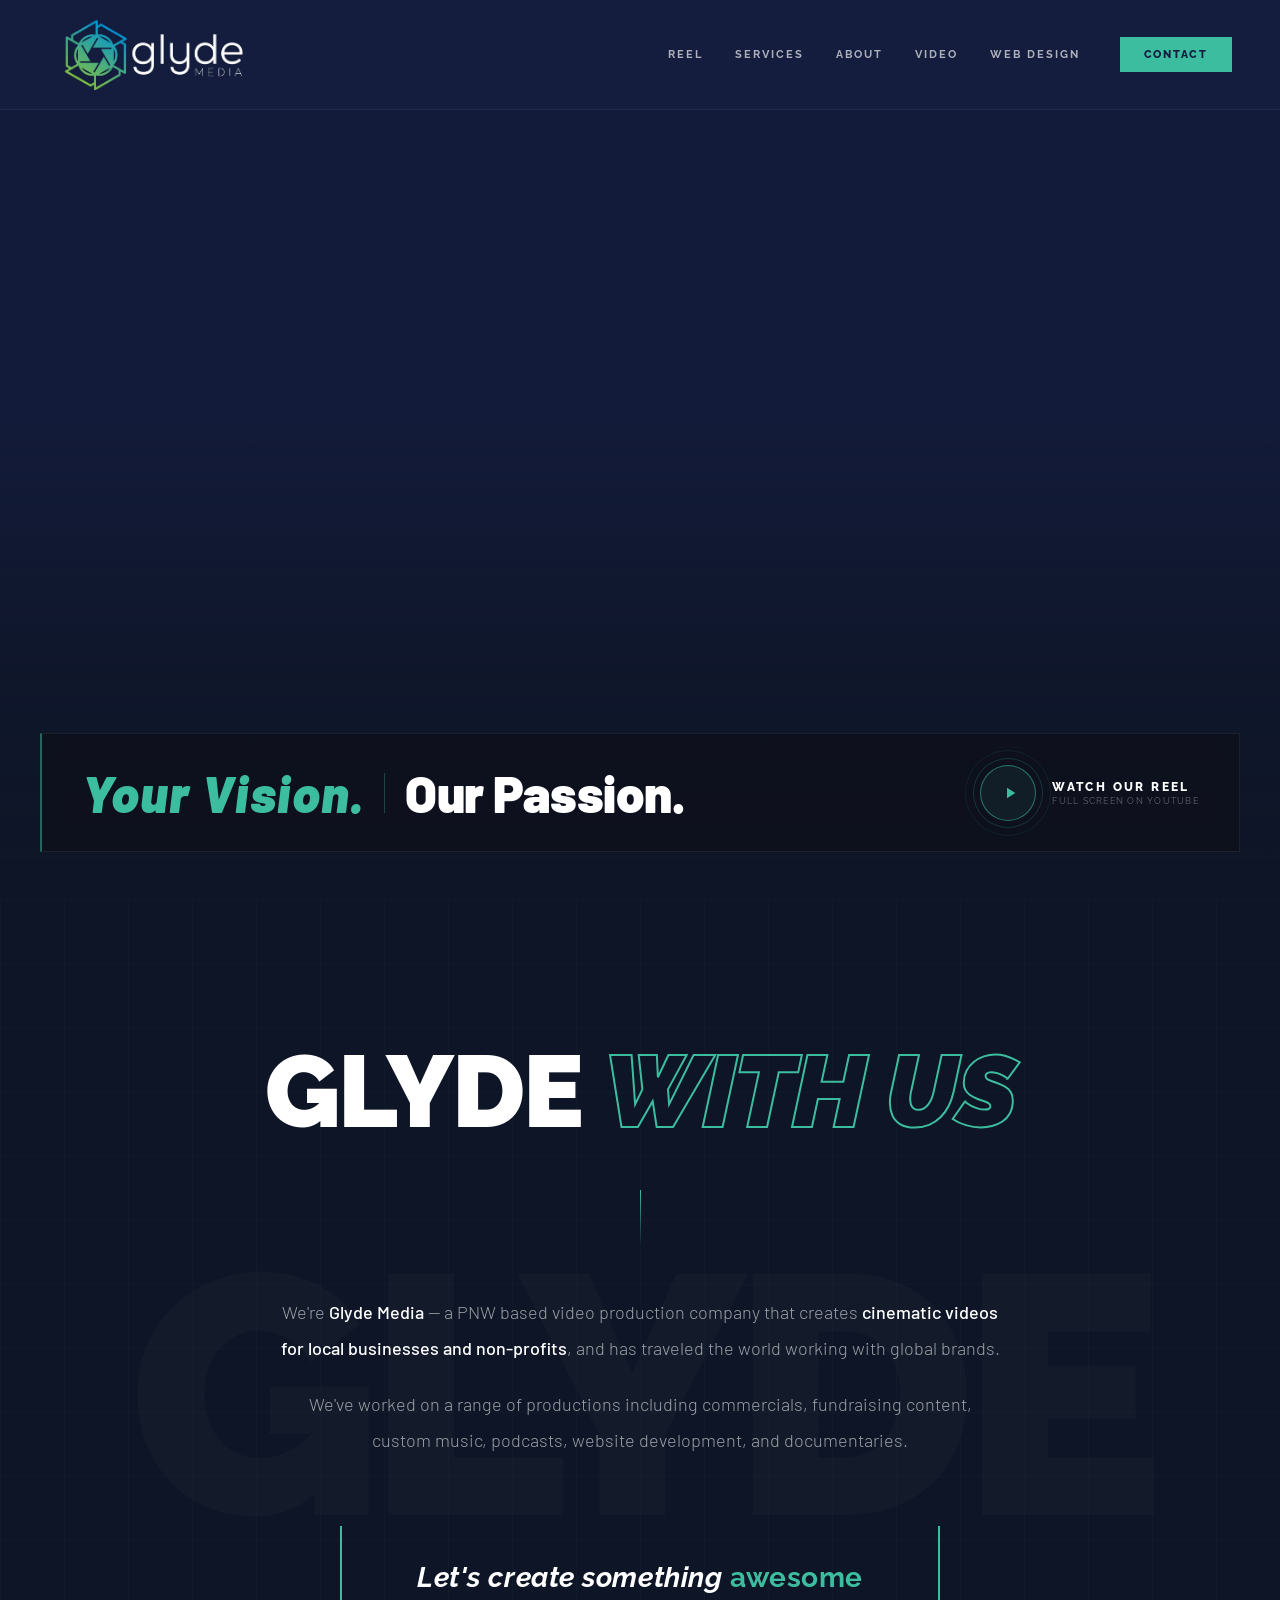
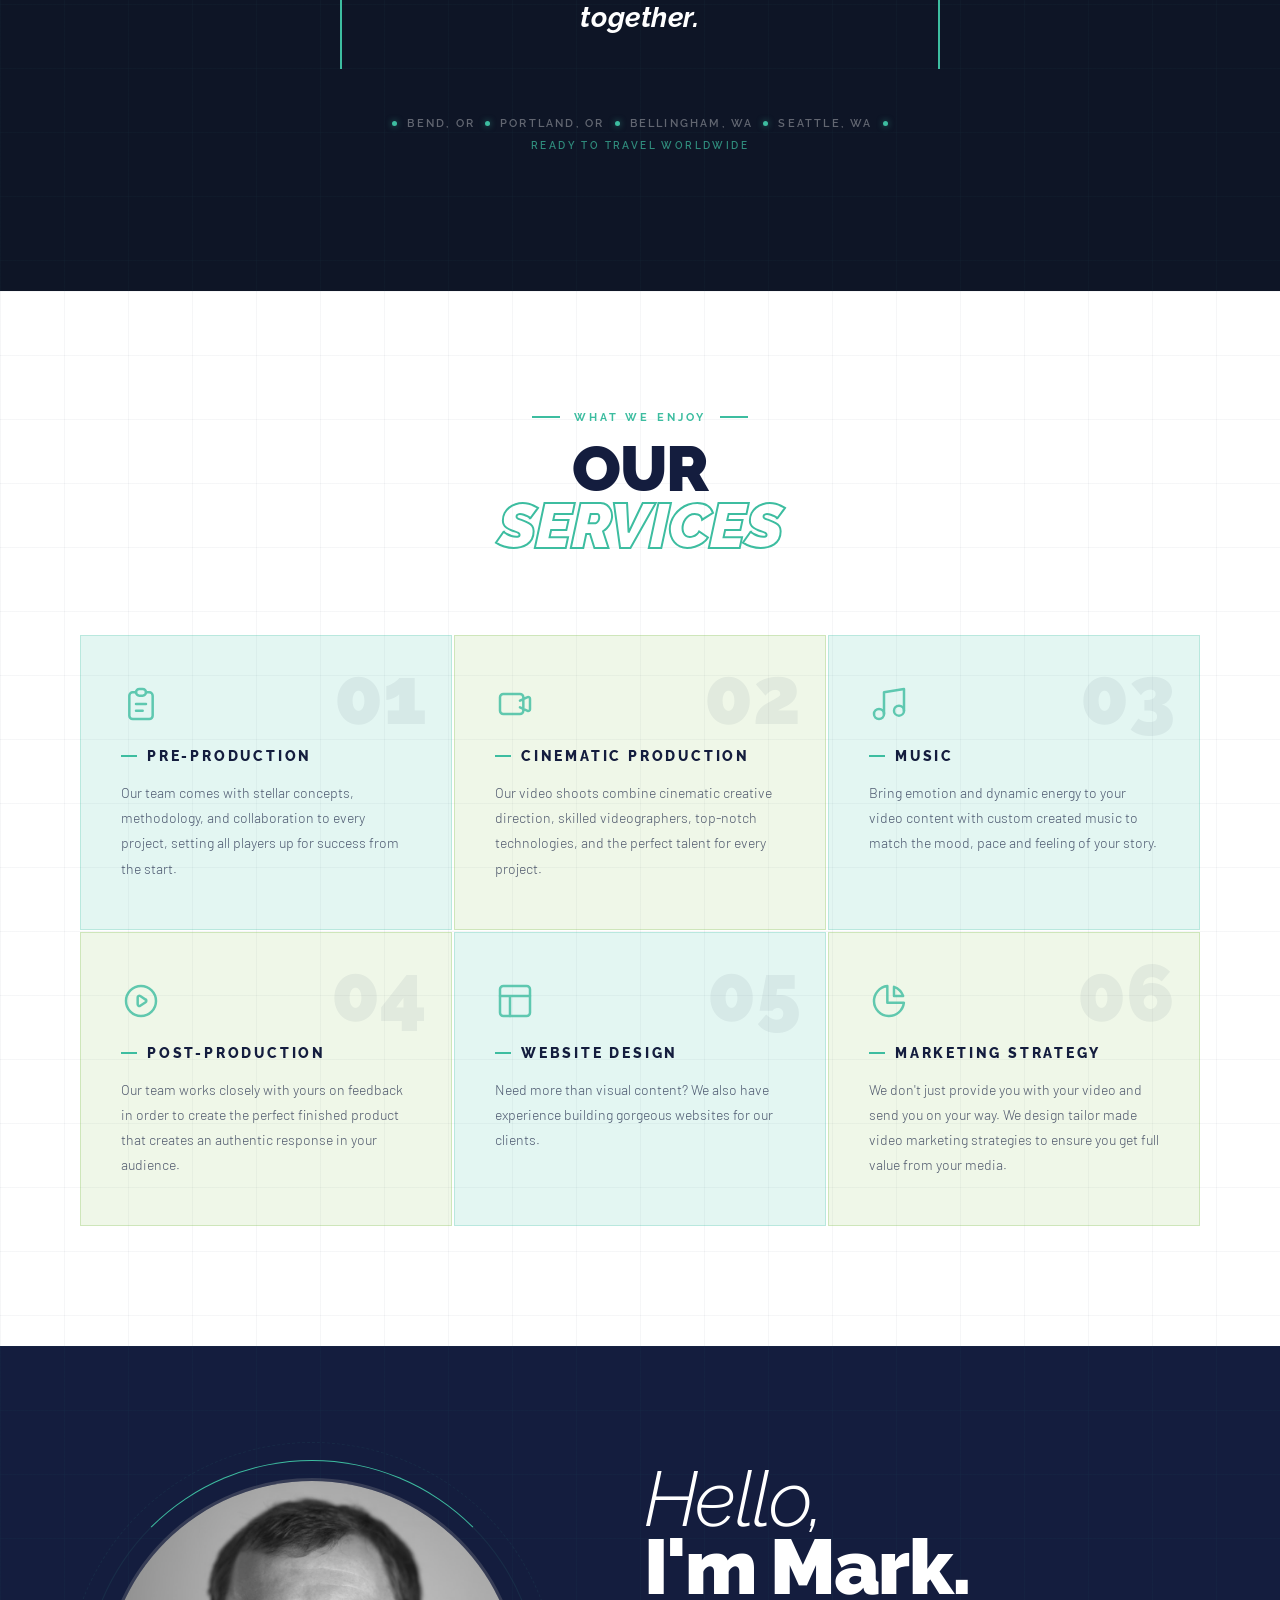
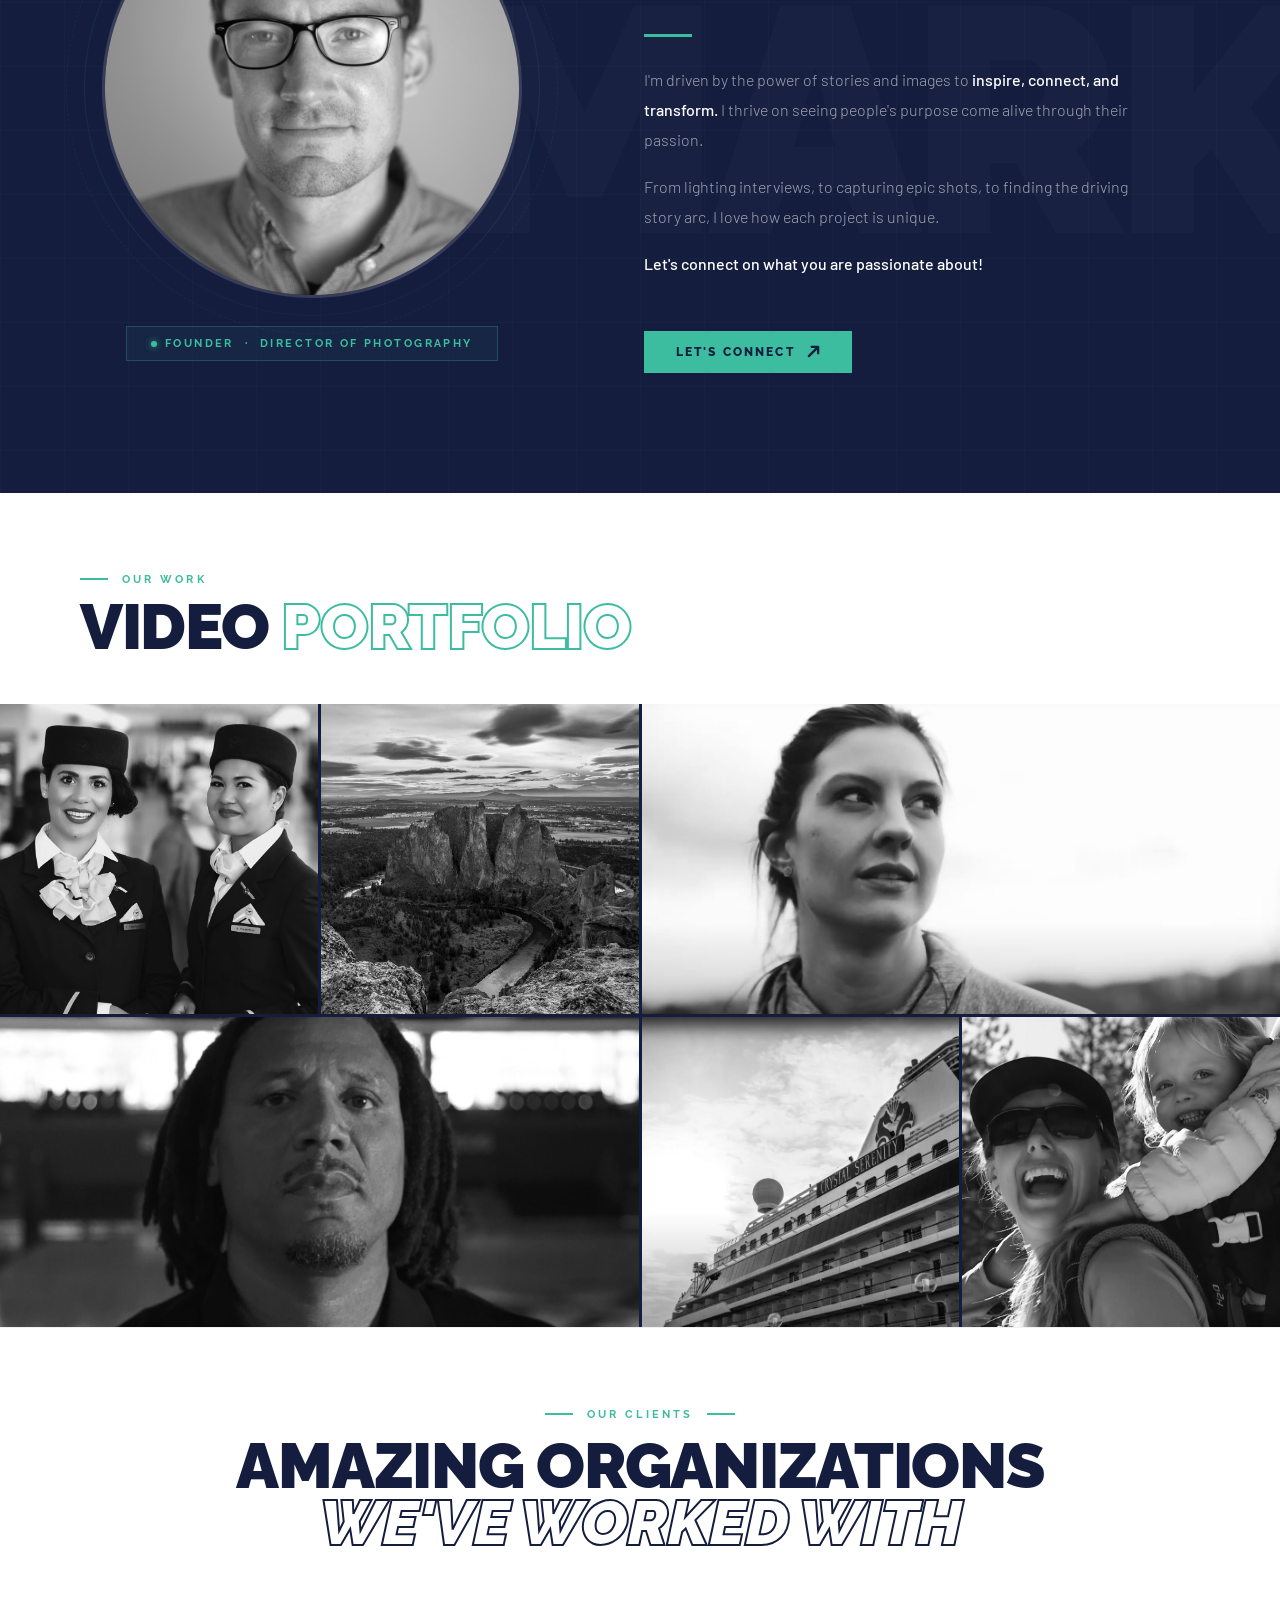
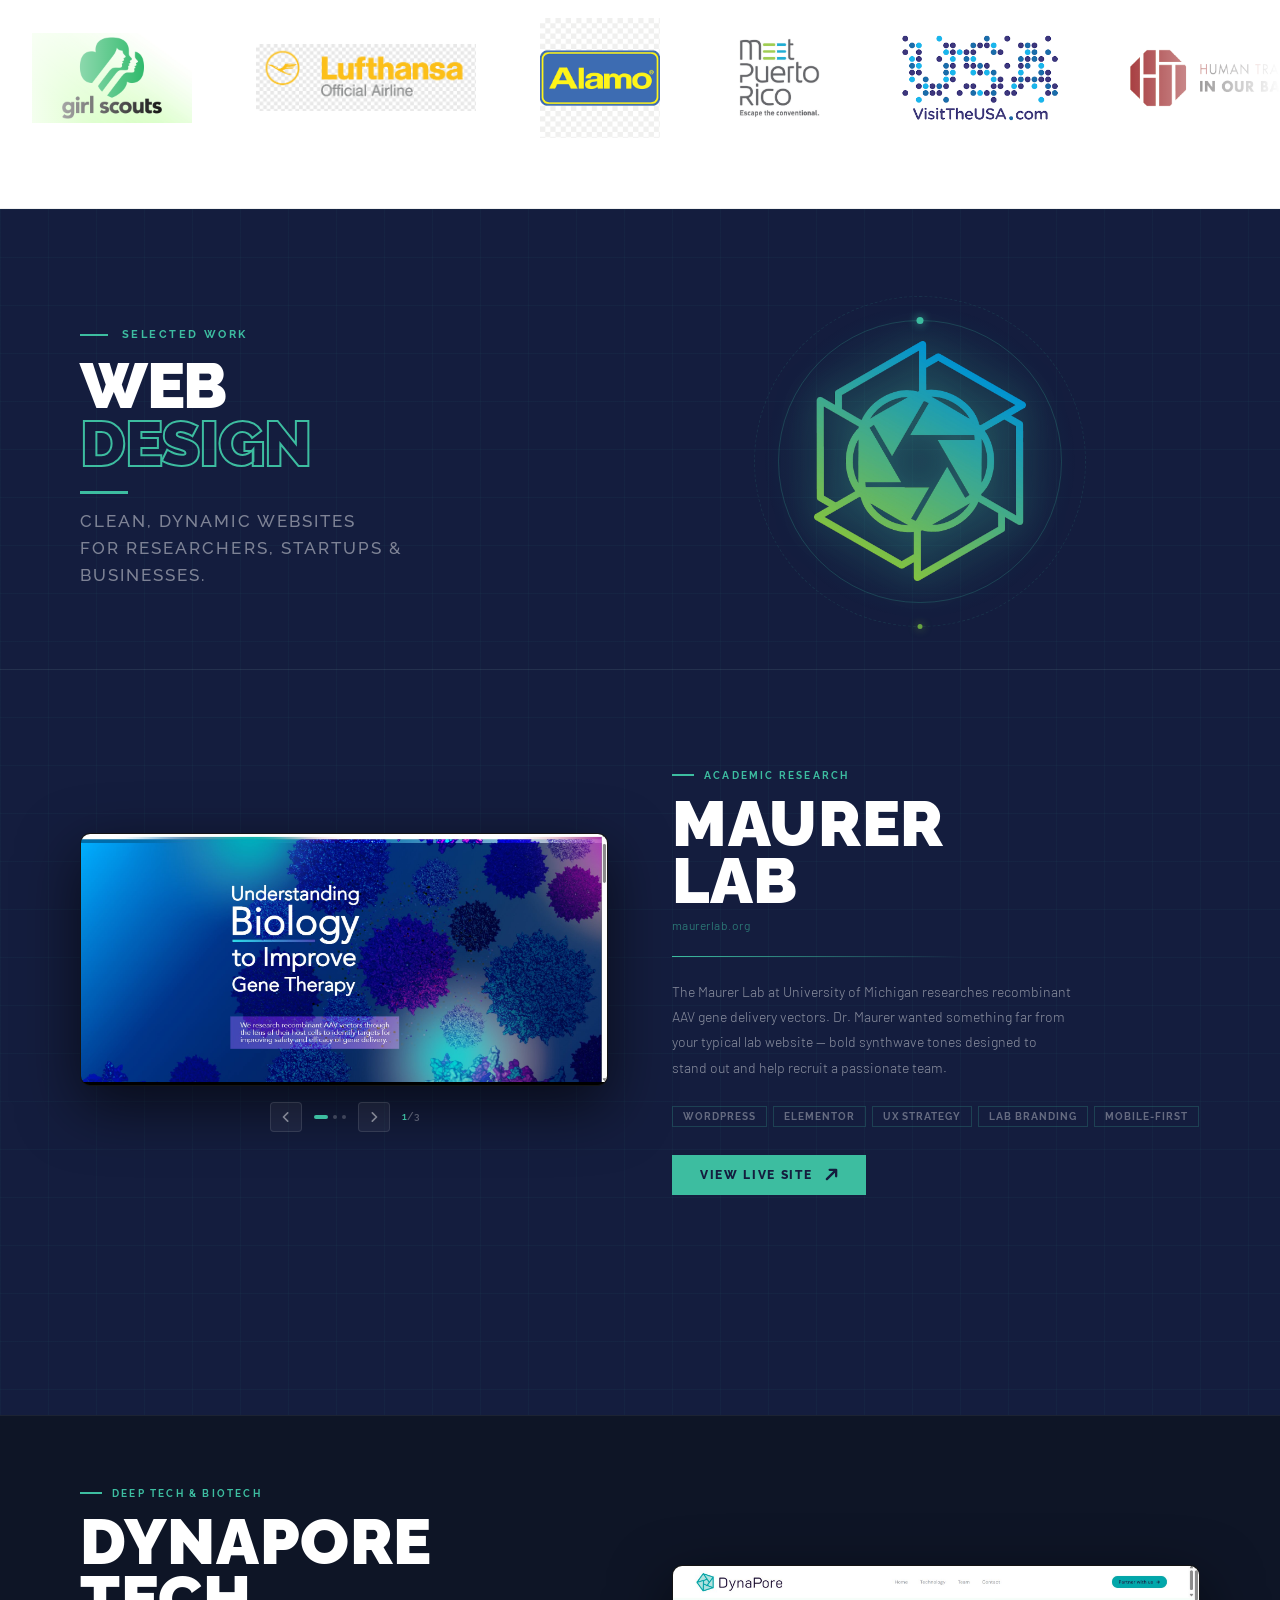
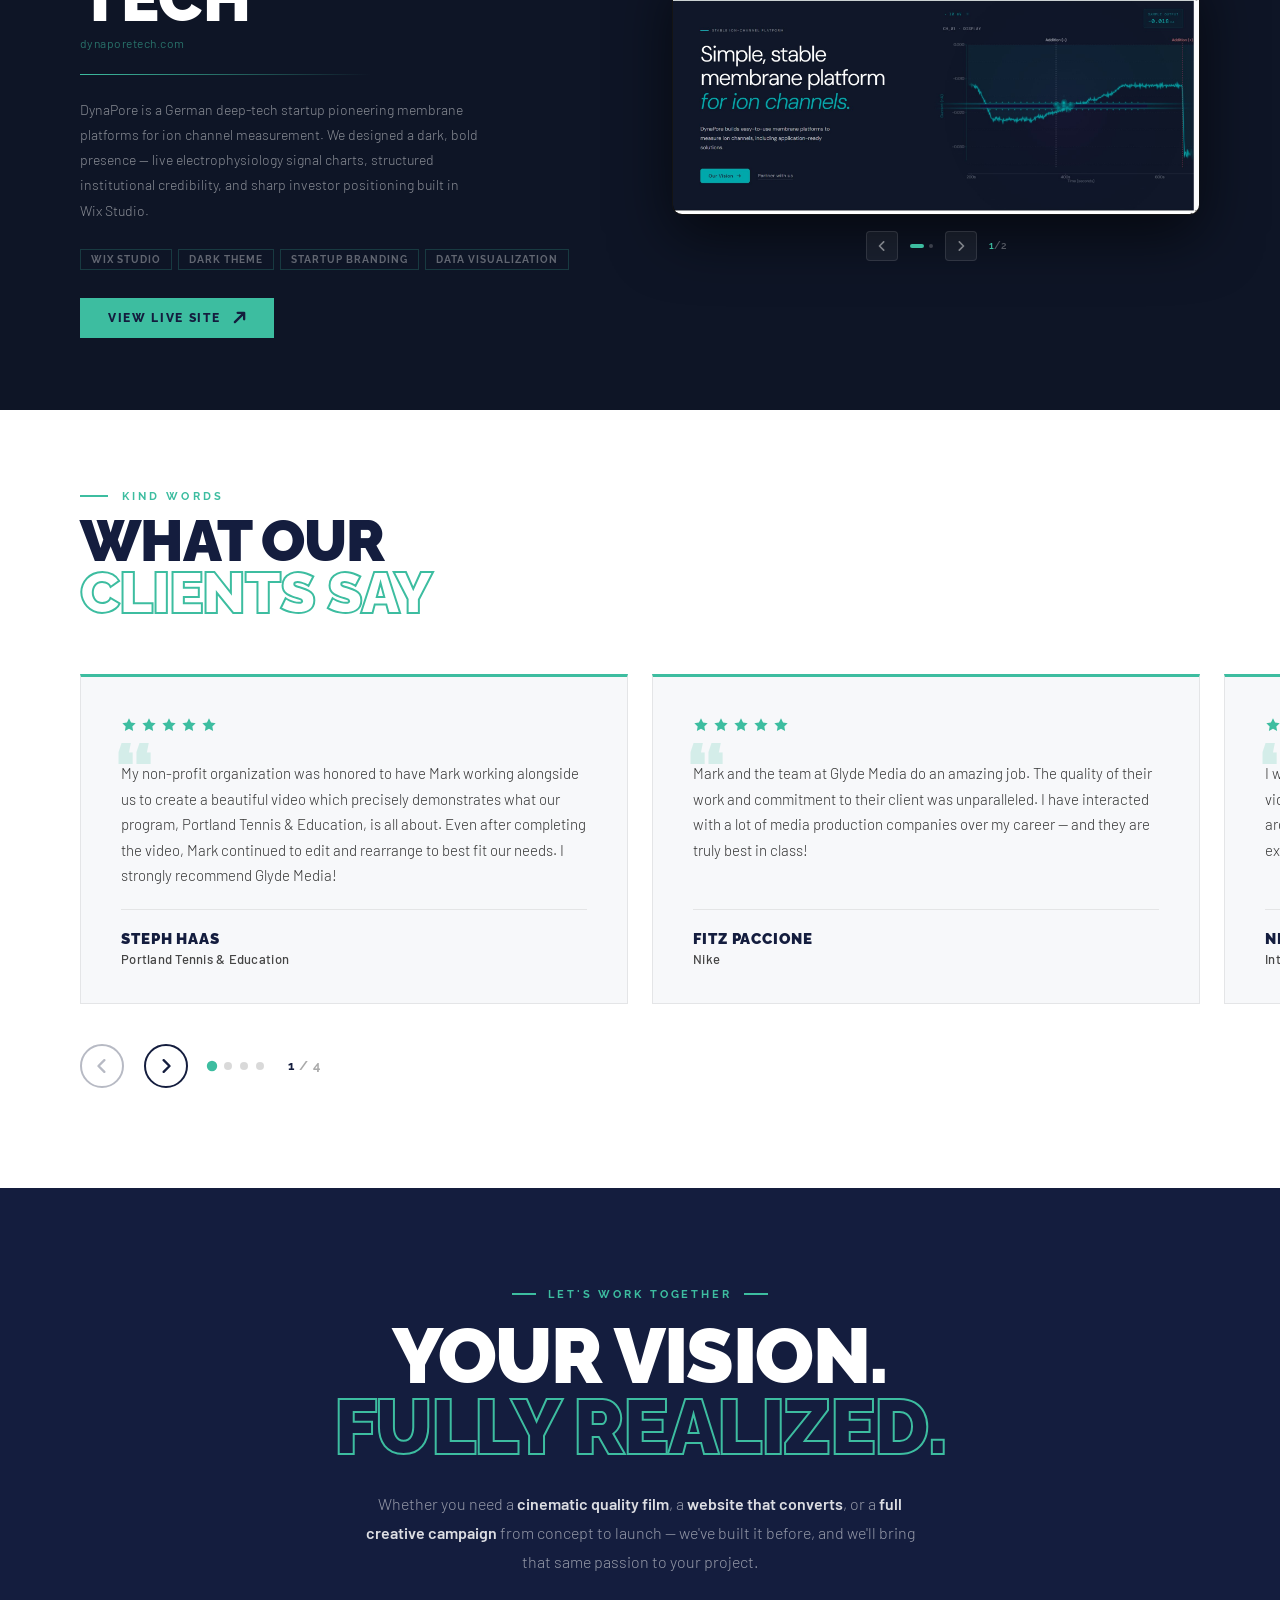
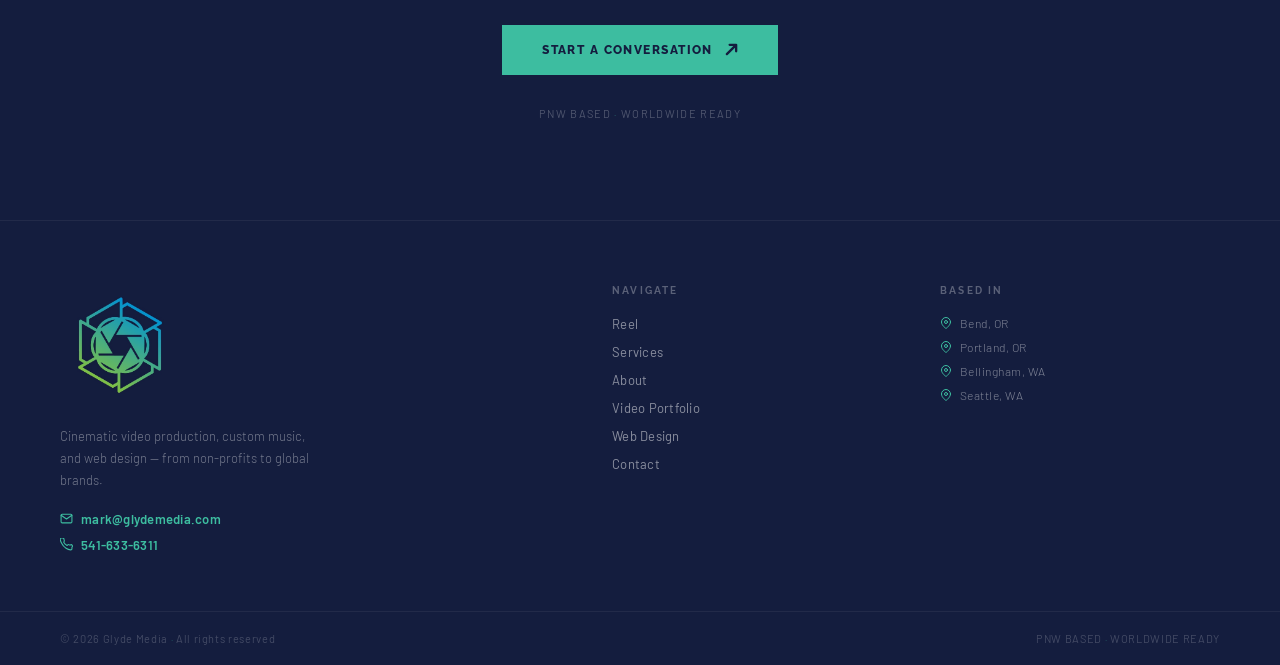
==== commit 7a1dff09: "add footer and seo" ====
--- a/index.html
+++ b/index.html
@@ -3,7 +3,43 @@
 <head>
   <meta charset="UTF-8">
   <meta name="viewport" content="width=device-width, initial-scale=1.0">
-  <title>Glyde Media</title>
+
+  <!-- Primary SEO -->
+  <title>Glyde Media | Cinematic Video Production & Web Design | PNW</title>
+  <meta name="description" content="Glyde Media is a PNW-based video production company creating cinematic videos, custom music, and websites for businesses and non-profits — from local brands to global clients.">
+  <meta name="keywords" content="video production, cinematic video, web design, drone video, post production, custom music, Bend OR, Portland OR, Bellingham WA, Seattle WA, PNW video production">
+  <meta name="author" content="Glyde Media">
+  <link rel="canonical" href="https://glydemedia.com/">
+
+  <!-- Open Graph (Facebook, LinkedIn) -->
+  <meta property="og:type" content="website">
+  <meta property="og:url" content="https://glydemedia.com/">
+  <meta property="og:title" content="Glyde Media | Cinematic Video Production & Web Design">
+  <meta property="og:description" content="From non-profits to global brands — Glyde Media creates cinematic videos, custom music, and stunning websites across the PNW and worldwide.">
+  <meta property="og:image" content="https://glydemedia.com/assets/img/glydemediajpg.jpg">
+
+  <!-- Twitter Card -->
+  <meta name="twitter:card" content="summary_large_image">
+  <meta name="twitter:url" content="https://glydemedia.com/">
+  <meta name="twitter:title" content="Glyde Media | Cinematic Video Production & Web Design">
+  <meta name="twitter:description" content="From non-profits to global brands — Glyde Media creates cinematic videos, custom music, and stunning websites across the PNW and worldwide.">
+  <meta name="twitter:image" content="https://glydemedia.com/assets/img/glydemediajpg.jpg">
+
+  <!-- Schema.org structured data -->
+  <script type="application/ld+json">
+  {
+    "@context": "https://schema.org",
+    "@type": "LocalBusiness",
+    "name": "Glyde Media",
+    "description": "Cinematic video production, custom music, and web design — from non-profits to global brands.",
+    "url": "https://glydemedia.com",
+    "telephone": "+15416336311",
+    "email": "mark@glydemedia.com",
+    "image": "https://glydemedia.com/assets/img/glydemediajpg.jpg",
+    "areaServed": ["Bend, OR", "Portland, OR", "Bellingham, WA", "Seattle, WA", "Worldwide"],
+    "serviceType": ["Video Production", "Post-Production", "Web Design", "Custom Music", "Drone Aerial", "Marketing Strategy"]
+  }
+  </script>
 
   <!-- Fonts -->
   <link href="https://fonts.googleapis.com/css2?family=Raleway:ital,wght@0,300;0,400;0,600;0,700;0,800;0,900;1,700;1,800;1,900&family=Barlow:wght@300;400;500&family=DM+Mono:wght@300;400&family=DM+Sans:ital,wght@0,300;0,400;1,300&display=swap" rel="stylesheet">
@@ -23,6 +59,7 @@
   <link rel="stylesheet" href="assets/css/cta.css">
   <link rel="stylesheet" href="assets/css/testimonials.css">
   <link rel="stylesheet" href="assets/css/cta-final.css">
+  <link rel="stylesheet" href="assets/css/footer.css">
   <link rel="stylesheet" href="assets/css/header.css">
   <!-- future: header.css, intro.css, about-glyde.css, about-mark.css, video-portfolio.css, location.css, footer.css -->
 </head>
@@ -652,7 +689,46 @@
        CSS:  assets/css/footer.css
        Status: 🔲 Not built
   ============================================================ -->
-  <!-- footer goes here -->
+  <footer class="footer">
+    <div class="footer-main">
+      <div class="footer-brand">
+        <img class="footer-logo-img" src="assets/img/logo-icon.jpg" alt="Glyde Media">
+        <p class="footer-tagline">Cinematic video production, custom music, and web design &mdash; from non-profits to global brands.</p>
+        <div class="footer-contact-row">
+          <svg viewBox="0 0 24 24" fill="none" stroke-width="2" stroke-linecap="round" stroke-linejoin="round"><path d="M4 4h16c1.1 0 2 .9 2 2v12c0 1.1-.9 2-2 2H4c-1.1 0-2-.9-2-2V6c0-1.1.9-2 2-2z"/><polyline points="22,6 12,13 2,6"/></svg>
+          <a class="footer-email" href="mailto:mark@glydemedia.com">mark@glydemedia.com</a>
+        </div>
+        <div class="footer-contact-row">
+          <svg viewBox="0 0 24 24" fill="none" stroke-width="2" stroke-linecap="round" stroke-linejoin="round"><path d="M22 16.92v3a2 2 0 01-2.18 2 19.79 19.79 0 01-8.63-3.07A19.5 19.5 0 013.07 9.81 19.79 19.79 0 01.22 1.18 2 2 0 012.18 0h3a2 2 0 012 1.72c.127.96.361 1.903.7 2.81a2 2 0 01-.45 2.11L6.91 7.91a16 16 0 006.06 6.06l1.27-1.27a2 2 0 012.11-.45c.907.339 1.85.573 2.81.7A2 2 0 0122 16.92z"/></svg>
+          <a class="footer-phone" href="tel:5416336311">541-633-6311</a>
+        </div>
+      </div>
+      <div>
+        <p class="footer-col-title">Navigate</p>
+        <div class="footer-links">
+          <a class="footer-link" href="#reel">Reel</a>
+          <a class="footer-link" href="#services">Services</a>
+          <a class="footer-link" href="#about">About</a>
+          <a class="footer-link" href="#video">Video Portfolio</a>
+          <a class="footer-link" href="#web">Web Design</a>
+          <a class="footer-link" href="#contact">Contact</a>
+        </div>
+      </div>
+      <div>
+        <p class="footer-col-title">Based In</p>
+        <div class="footer-locations">
+          <div class="footer-loc-item"><svg viewBox="0 0 24 24" fill="none" stroke-width="2" stroke-linecap="round" stroke-linejoin="round"><path d="M21 10c0 7-9 13-9 13s-9-6-9-13a9 9 0 0118 0z"/><circle cx="12" cy="10" r="3"/></svg><span>Bend, OR</span></div>
+          <div class="footer-loc-item"><svg viewBox="0 0 24 24" fill="none" stroke-width="2" stroke-linecap="round" stroke-linejoin="round"><path d="M21 10c0 7-9 13-9 13s-9-6-9-13a9 9 0 0118 0z"/><circle cx="12" cy="10" r="3"/></svg><span>Portland, OR</span></div>
+          <div class="footer-loc-item"><svg viewBox="0 0 24 24" fill="none" stroke-width="2" stroke-linecap="round" stroke-linejoin="round"><path d="M21 10c0 7-9 13-9 13s-9-6-9-13a9 9 0 0118 0z"/><circle cx="12" cy="10" r="3"/></svg><span>Bellingham, WA</span></div>
+          <div class="footer-loc-item"><svg viewBox="0 0 24 24" fill="none" stroke-width="2" stroke-linecap="round" stroke-linejoin="round"><path d="M21 10c0 7-9 13-9 13s-9-6-9-13a9 9 0 0118 0z"/><circle cx="12" cy="10" r="3"/></svg><span>Seattle, WA</span></div>
+        </div>
+      </div>
+    </div>
+    <div class="footer-bottom">
+      <p class="footer-copy">&copy; 2026 Glyde Media <span>&middot;</span> All rights reserved</p>
+      <p class="footer-worldwide">PNW based <span style="color:rgba(61,189,160,.4)">&middot;</span> Worldwide ready</p>
+    </div>
+  </footer>
 
   <!-- Scripts — one file per section, load at the bottom -->
   <script>
--- a/assets/css/footer.css
+++ b/assets/css/footer.css
@@ -0,0 +1,114 @@
+/* ============================================================
+   GLYDE MEDIA — footer.css
+   ============================================================ */
+
+.footer {
+  background: #141d3e;
+  font-family: var(--sans);
+  border-top: 1px solid rgba(255, 255, 255, 0.06);
+}
+
+.footer-main {
+  display: grid;
+  grid-template-columns: 1.8fr 1fr 1fr;
+  gap: 48px;
+  padding: 64px 60px 48px;
+}
+
+.footer-logo-img {
+  height: 120px;
+  width: auto;
+  margin-bottom: 20px;
+  display: block;
+}
+
+.footer-tagline {
+  font-size: 13px; font-weight: 300;
+  color: rgba(255, 255, 255, 0.4);
+  line-height: 1.7;
+  max-width: 260px;
+  margin-bottom: 20px;
+}
+
+.footer-contact-row {
+  display: flex; align-items: center; gap: 8px;
+  margin-bottom: 10px;
+}
+.footer-contact-row svg {
+  width: 13px; height: 13px;
+  stroke: var(--teal); flex-shrink: 0;
+}
+
+.footer-email,
+.footer-phone {
+  font-size: 13px; font-weight: 600;
+  color: var(--teal); text-decoration: none;
+  letter-spacing: 0.02em;
+  transition: color 0.2s;
+}
+.footer-email:hover,
+.footer-phone:hover { color: var(--white); }
+
+.footer-col-title {
+  font-family: var(--cond);
+  font-size: 10px; font-weight: 700;
+  letter-spacing: 0.22em; text-transform: uppercase;
+  color: rgba(255, 255, 255, 0.3);
+  margin-bottom: 20px;
+}
+
+.footer-links {
+  display: flex; flex-direction: column; gap: 12px;
+}
+
+.footer-link {
+  font-size: 13px; font-weight: 400;
+  color: rgba(255, 255, 255, 0.5);
+  text-decoration: none;
+  transition: color 0.2s;
+  letter-spacing: 0.02em;
+}
+.footer-link:hover { color: var(--white); }
+
+.footer-locations {
+  display: flex; flex-direction: column; gap: 10px;
+}
+
+.footer-loc-item {
+  display: flex; align-items: center; gap: 8px;
+}
+.footer-loc-item svg {
+  width: 12px; height: 12px;
+  stroke: var(--teal); flex-shrink: 0;
+}
+.footer-loc-item span {
+  font-size: 12px; font-weight: 300;
+  color: rgba(255, 255, 255, 0.45);
+  letter-spacing: 0.04em;
+}
+
+.footer-bottom {
+  border-top: 1px solid rgba(255, 255, 255, 0.06);
+  padding: 20px 60px;
+  display: flex; align-items: center; justify-content: space-between;
+}
+
+.footer-copy {
+  font-size: 11px; color: rgba(255, 255, 255, 0.2);
+  letter-spacing: 0.06em;
+}
+.footer-copy span { color: rgba(61, 189, 160, 0.4); }
+
+.footer-worldwide {
+  font-size: 11px; color: rgba(255, 255, 255, 0.2);
+  letter-spacing: 0.06em; text-transform: uppercase;
+}
+
+@media (max-width: 860px) {
+  .footer-main { grid-template-columns: 1fr 1fr; padding: 48px 32px 36px; }
+  .footer-bottom { padding: 20px 32px; flex-direction: column; gap: 8px; text-align: center; }
+}
+
+@media (max-width: 560px) {
+  .footer-main { grid-template-columns: 1fr; }
+}
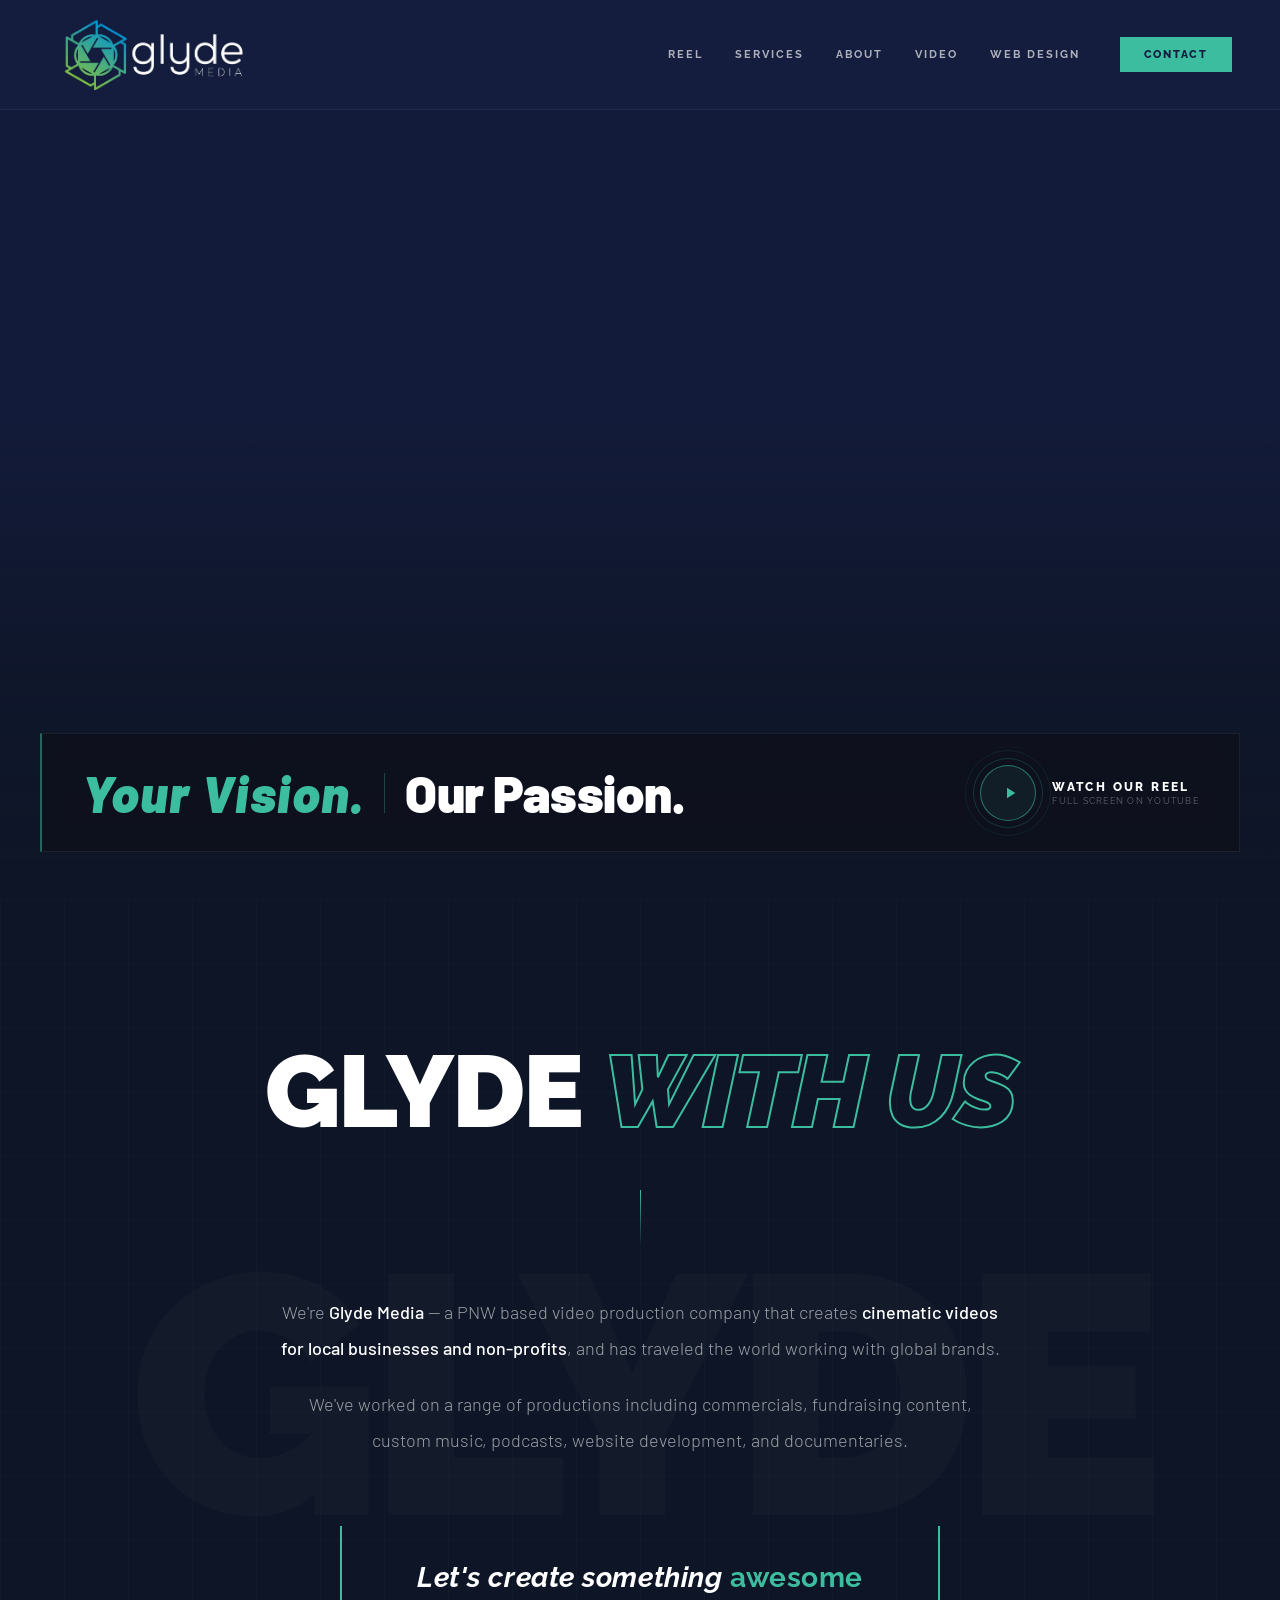
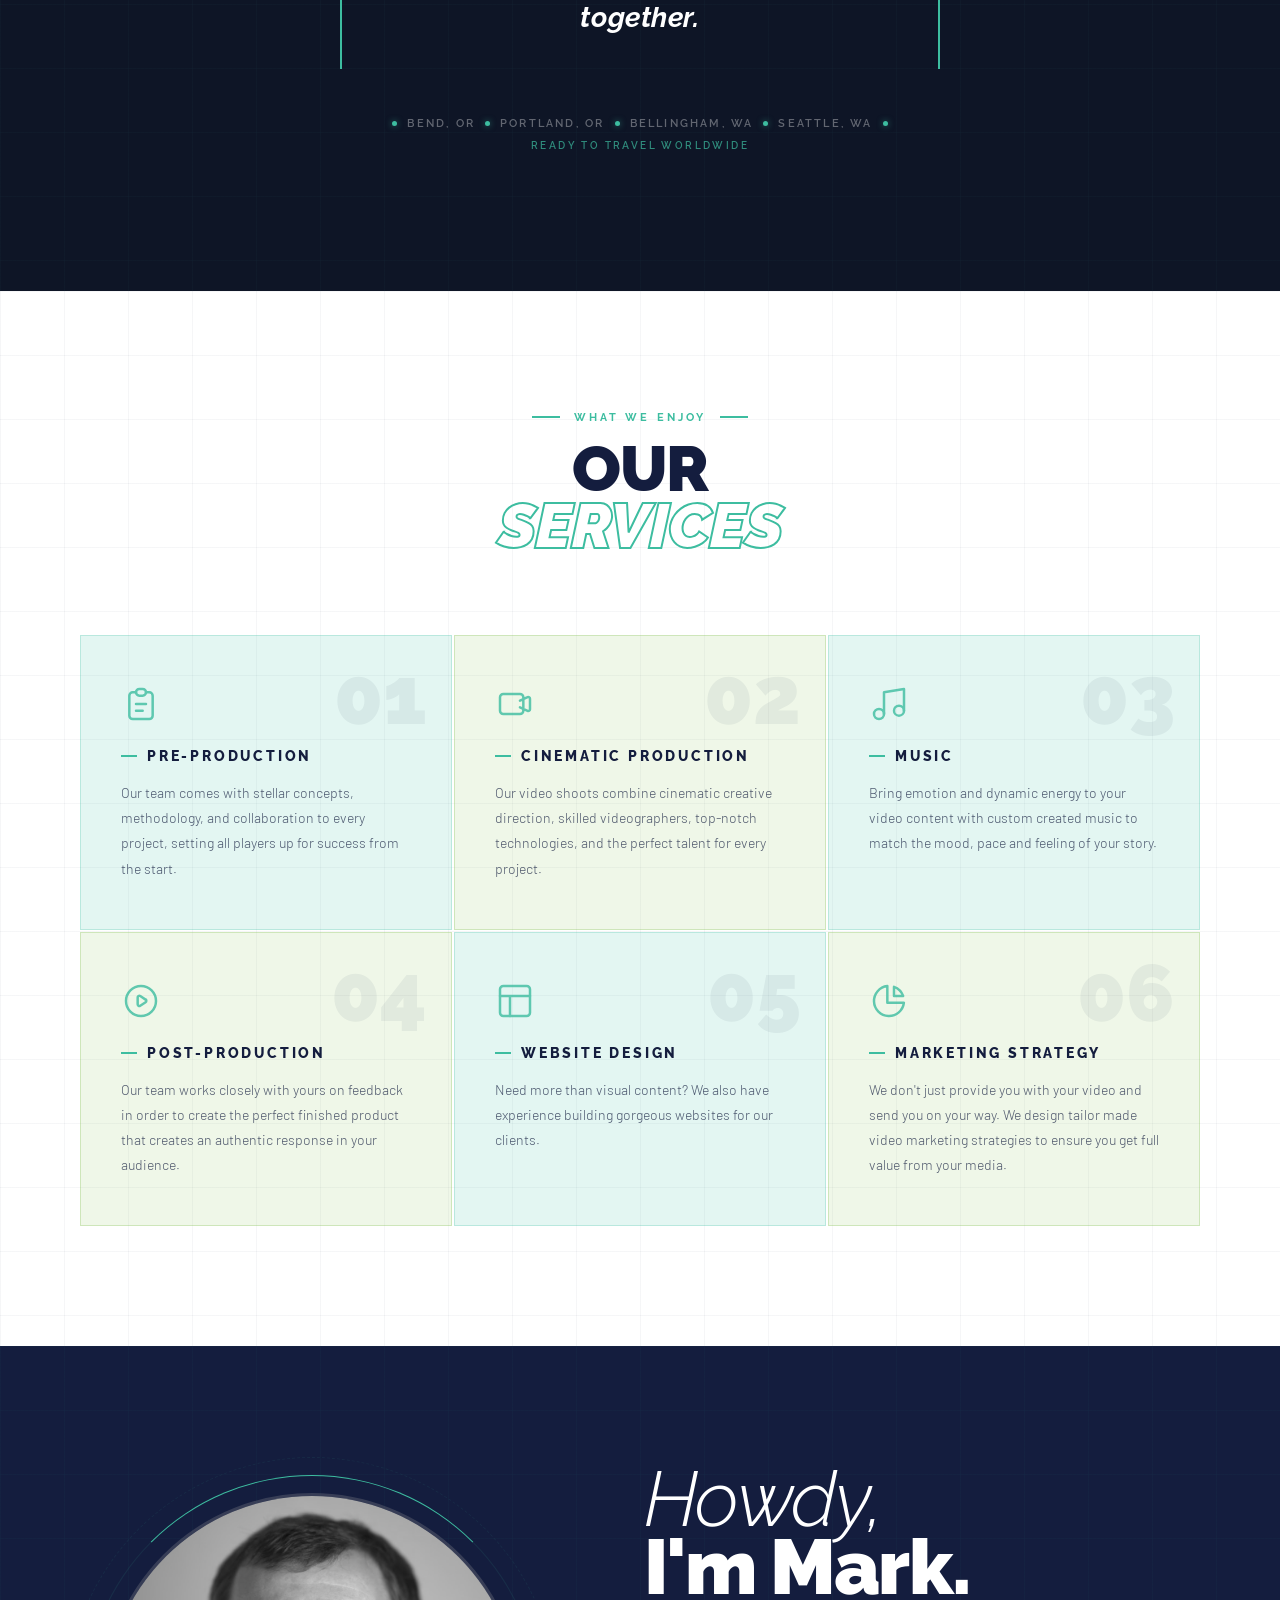
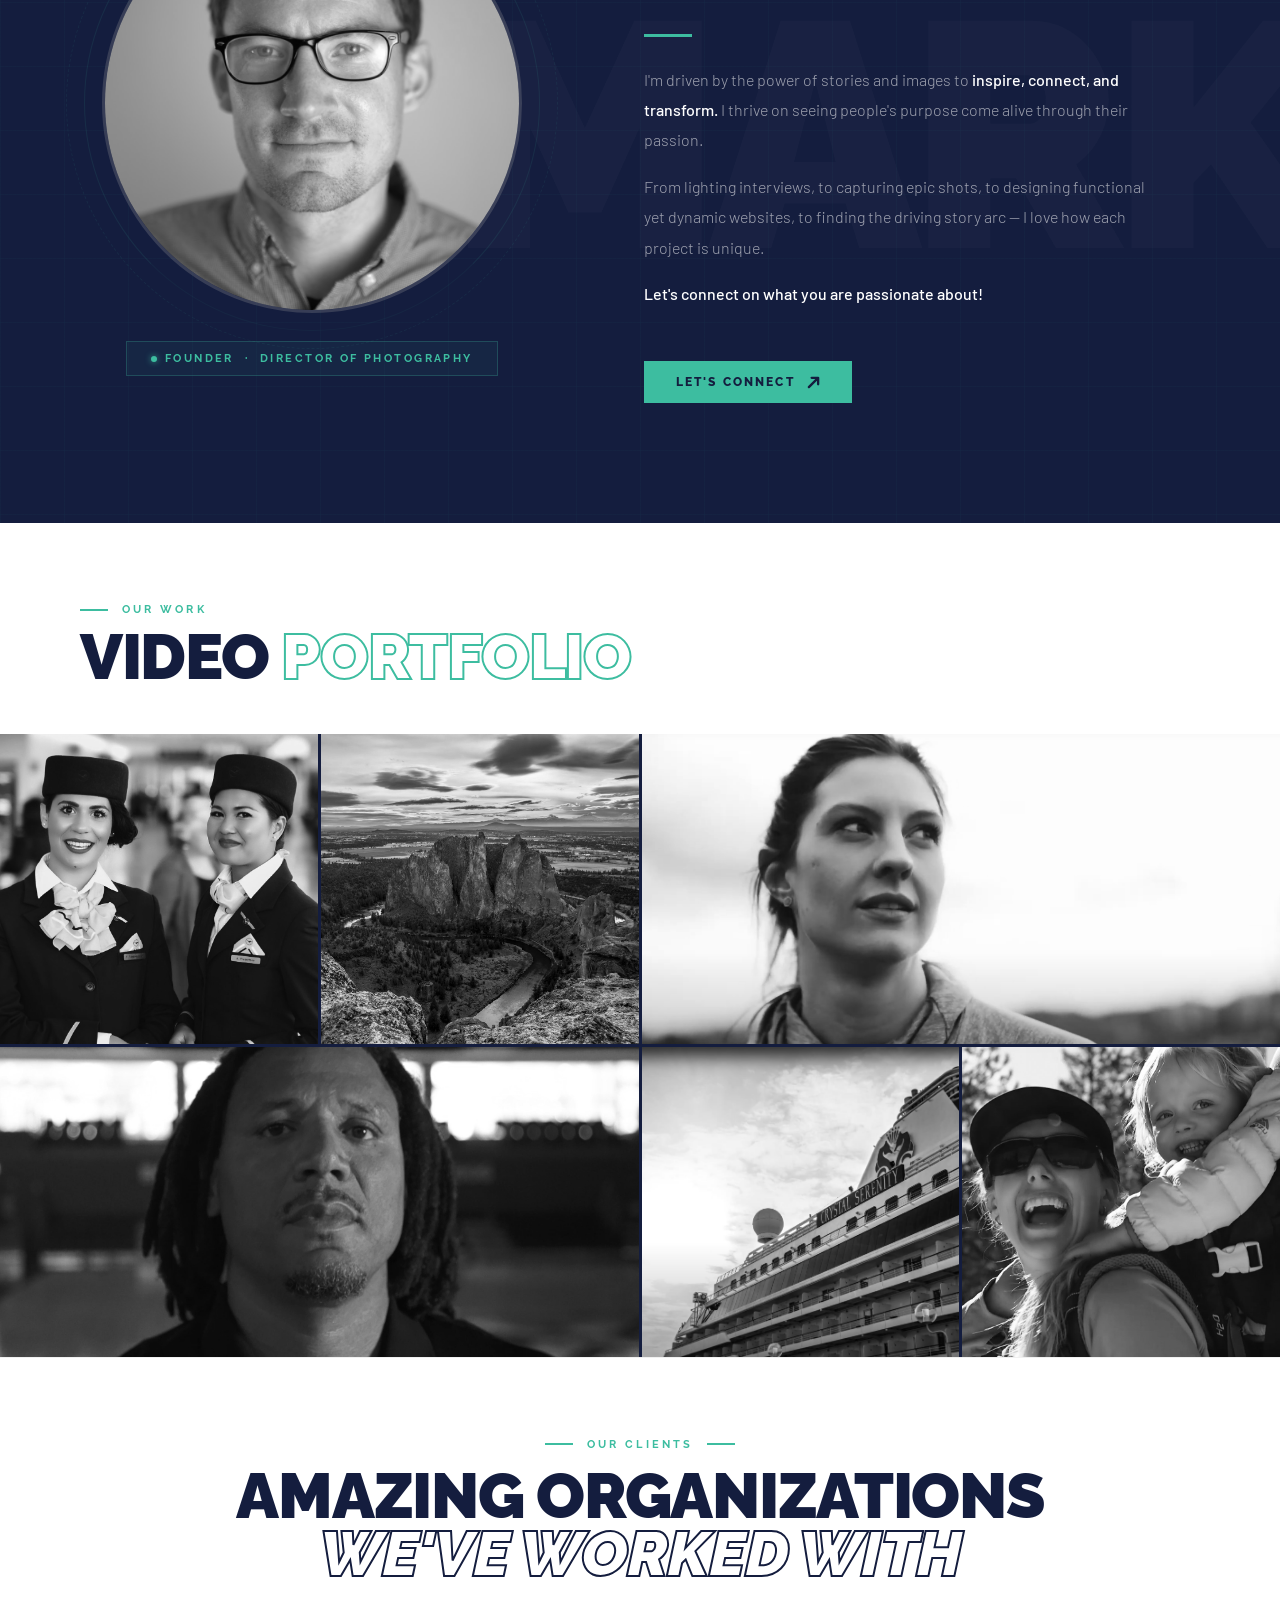
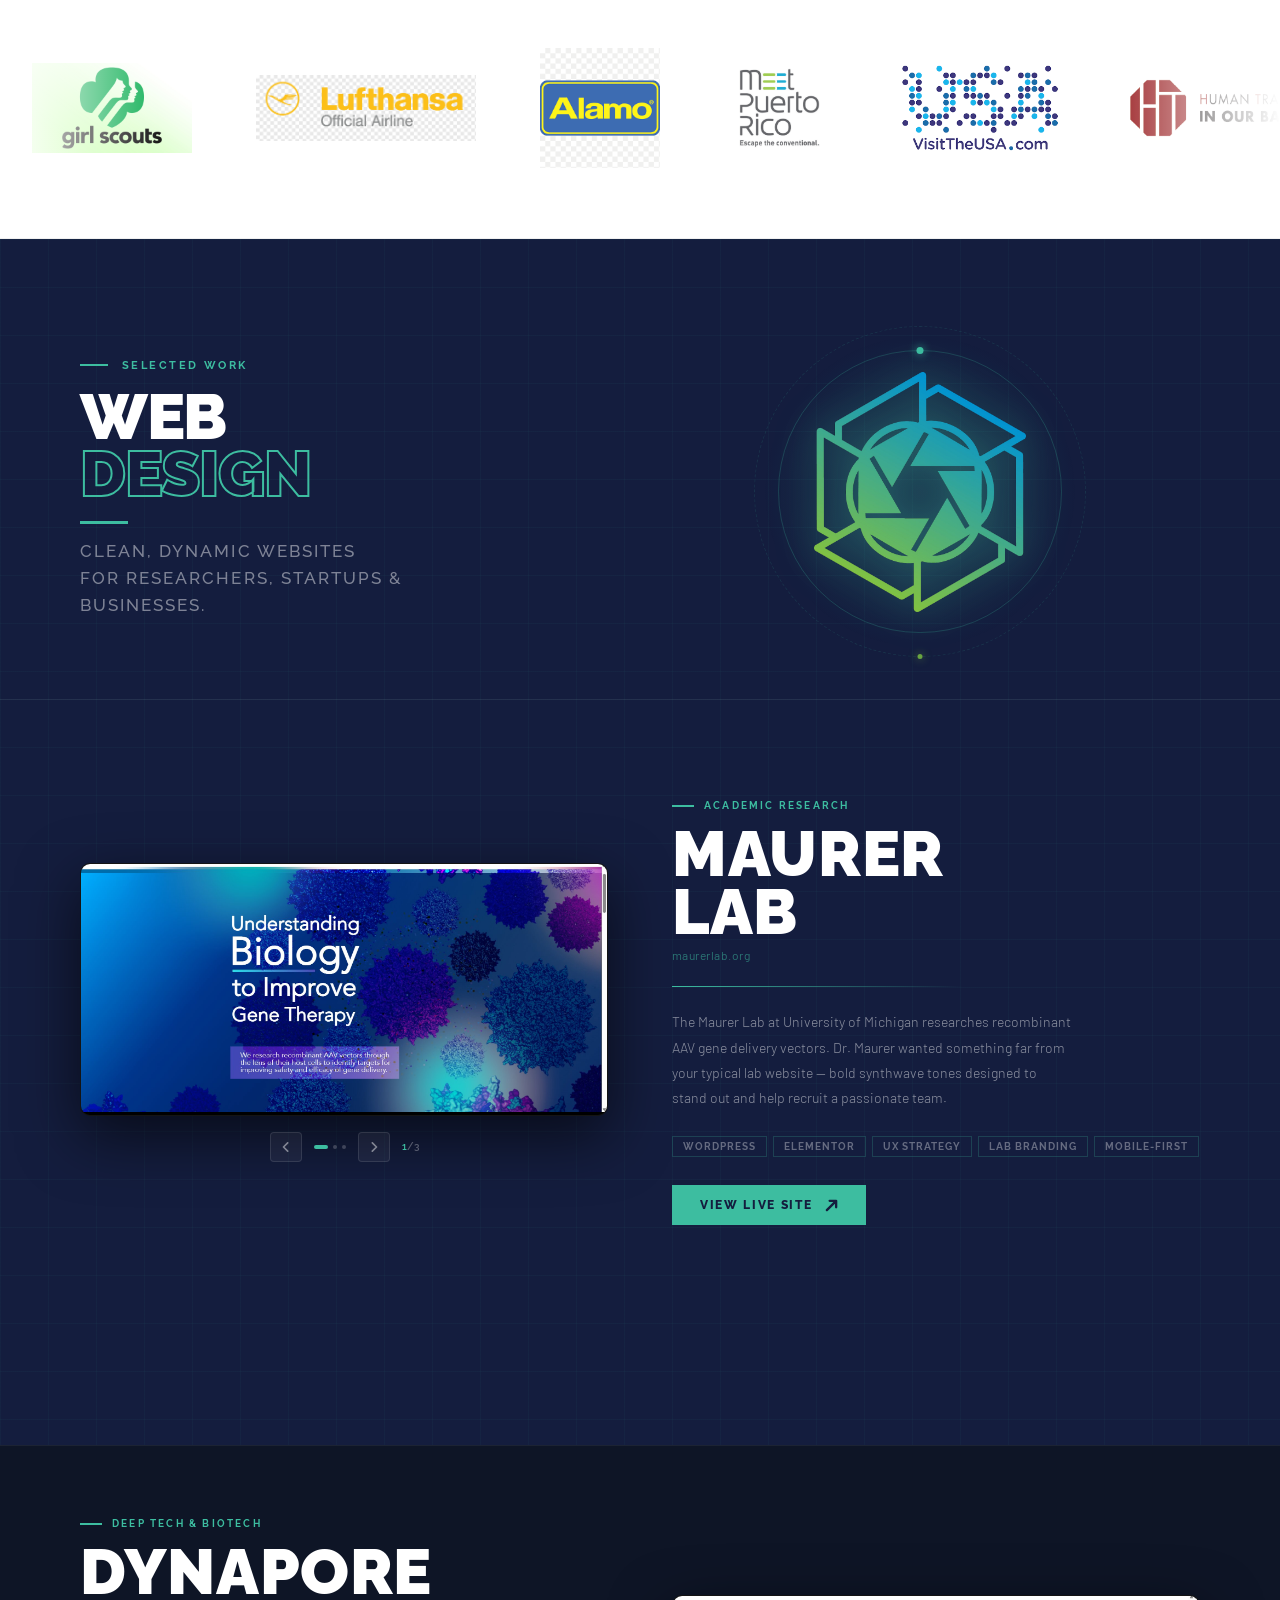
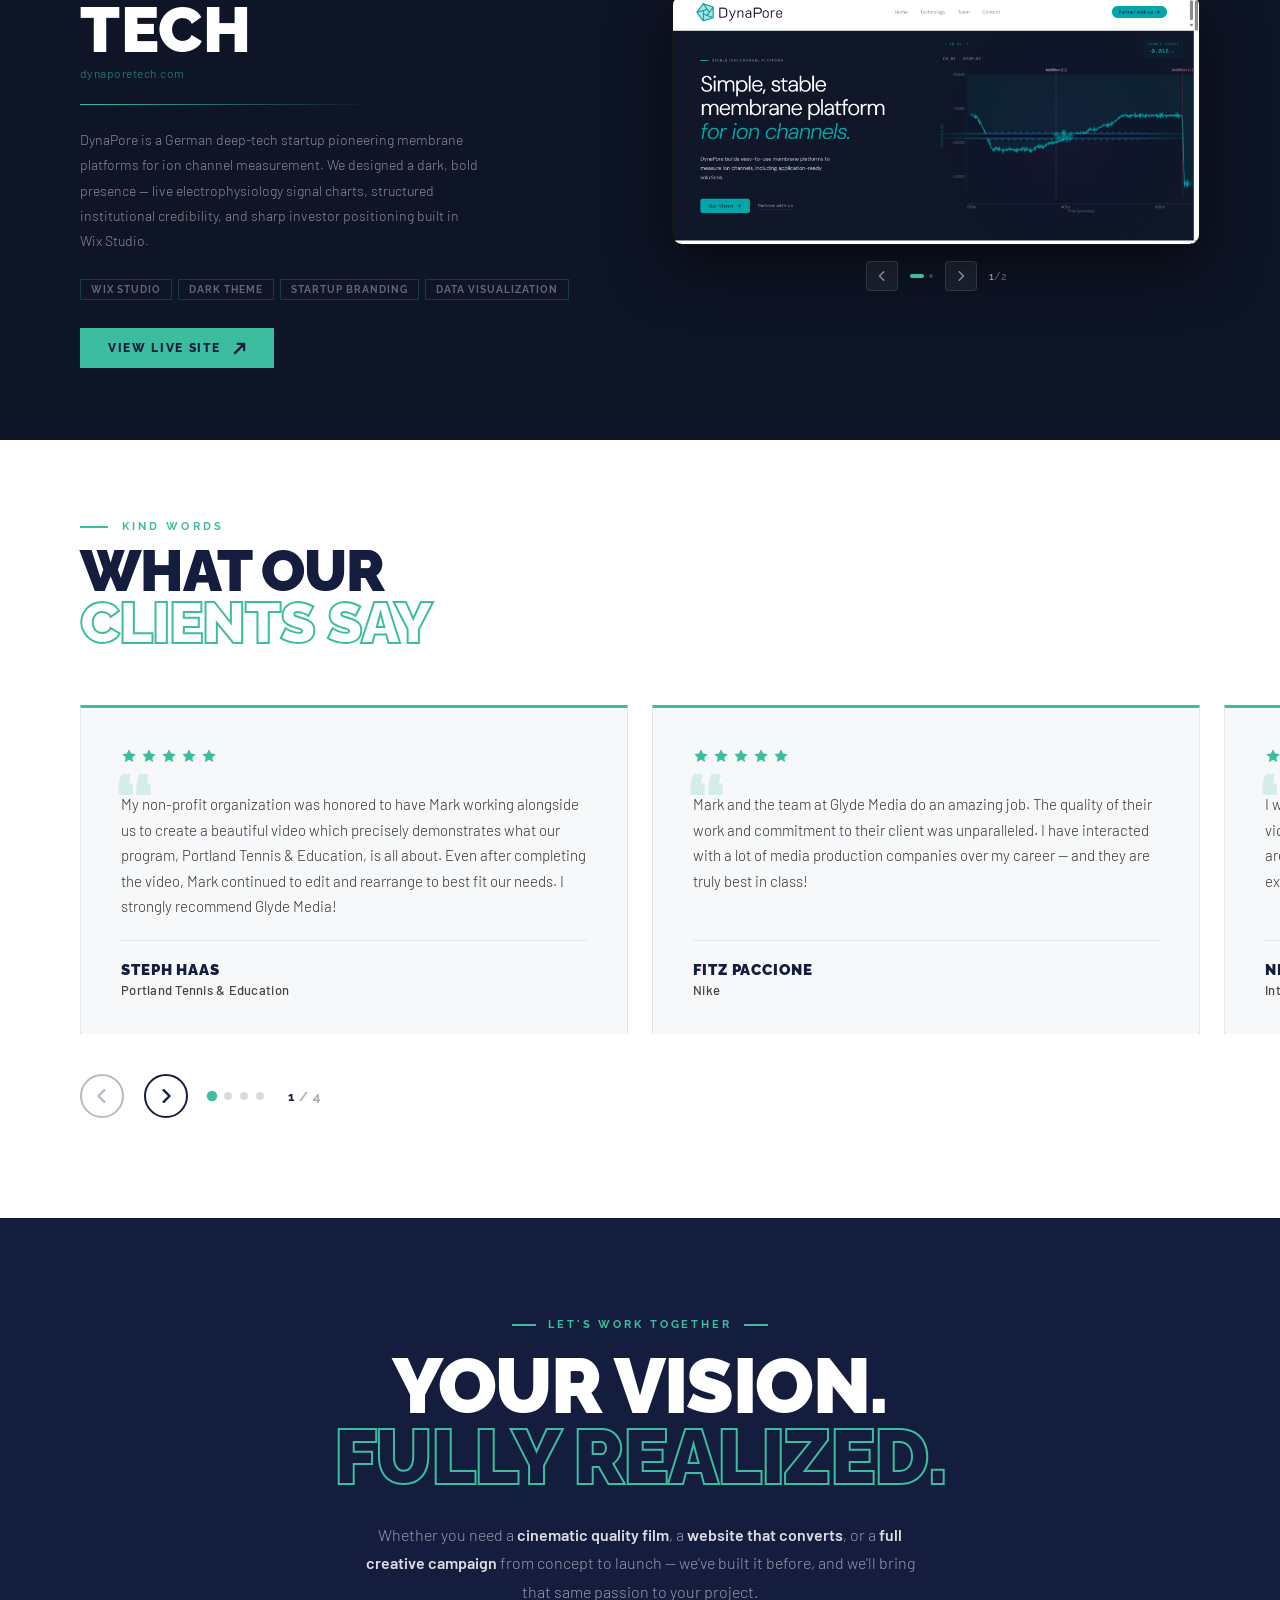
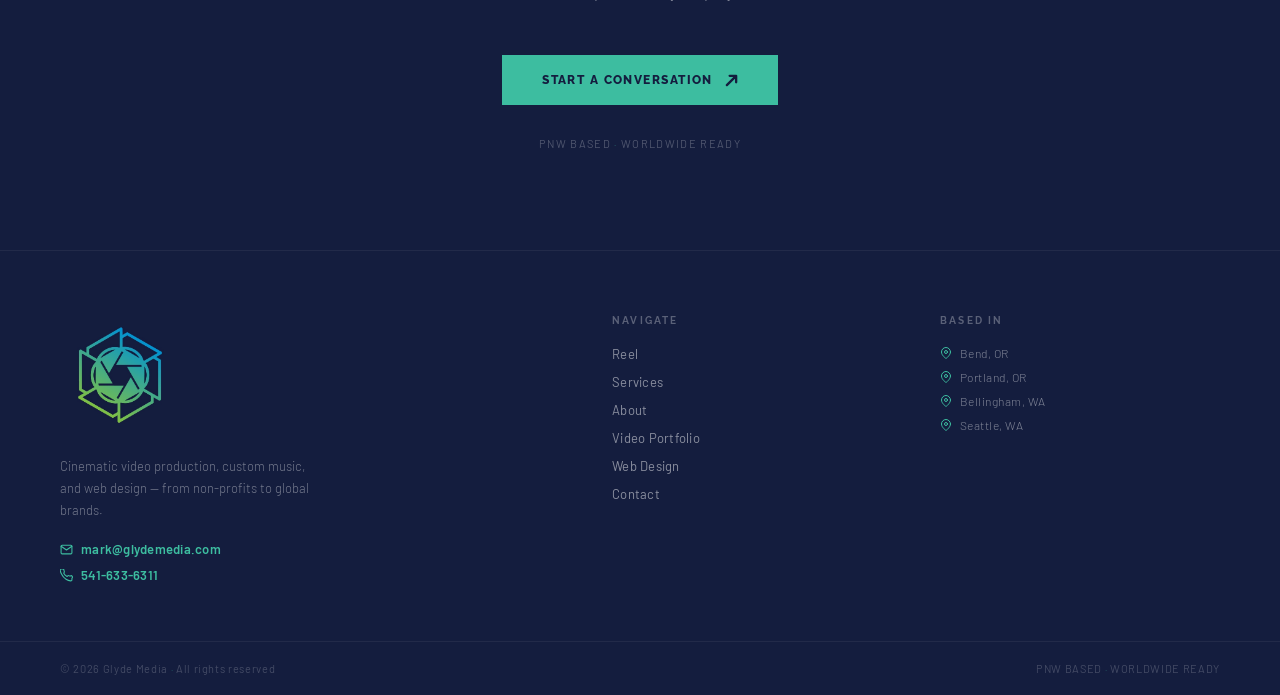
==== commit cf8f6573: "Mark update" ====
--- a/index.html
+++ b/index.html
@@ -249,7 +249,7 @@
 
       <div class="mark-content">
         <h2 class="mark-headline">
-          <span class="h1">Hello,</span>
+          <span class="h1">Howdy,</span>
           <span class="h2">I'm Mark.</span>
         </h2>
         <div class="mark-divider"></div>
@@ -257,7 +257,7 @@
           I'm driven by the power of stories and images to <strong>inspire, connect, and transform.</strong> I thrive on seeing people's purpose come alive through their passion.
         </p>
         <p class="mark-body">
-          From lighting interviews, to capturing epic shots, to finding the driving story arc, I love how each project is unique.
+          From lighting interviews, to capturing epic shots, to designing functional yet dynamic websites, to finding the driving story arc — I love how each project is unique.
         </p>
         <p class="mark-body">
           <strong>Let's connect on what you are passionate about!</strong>
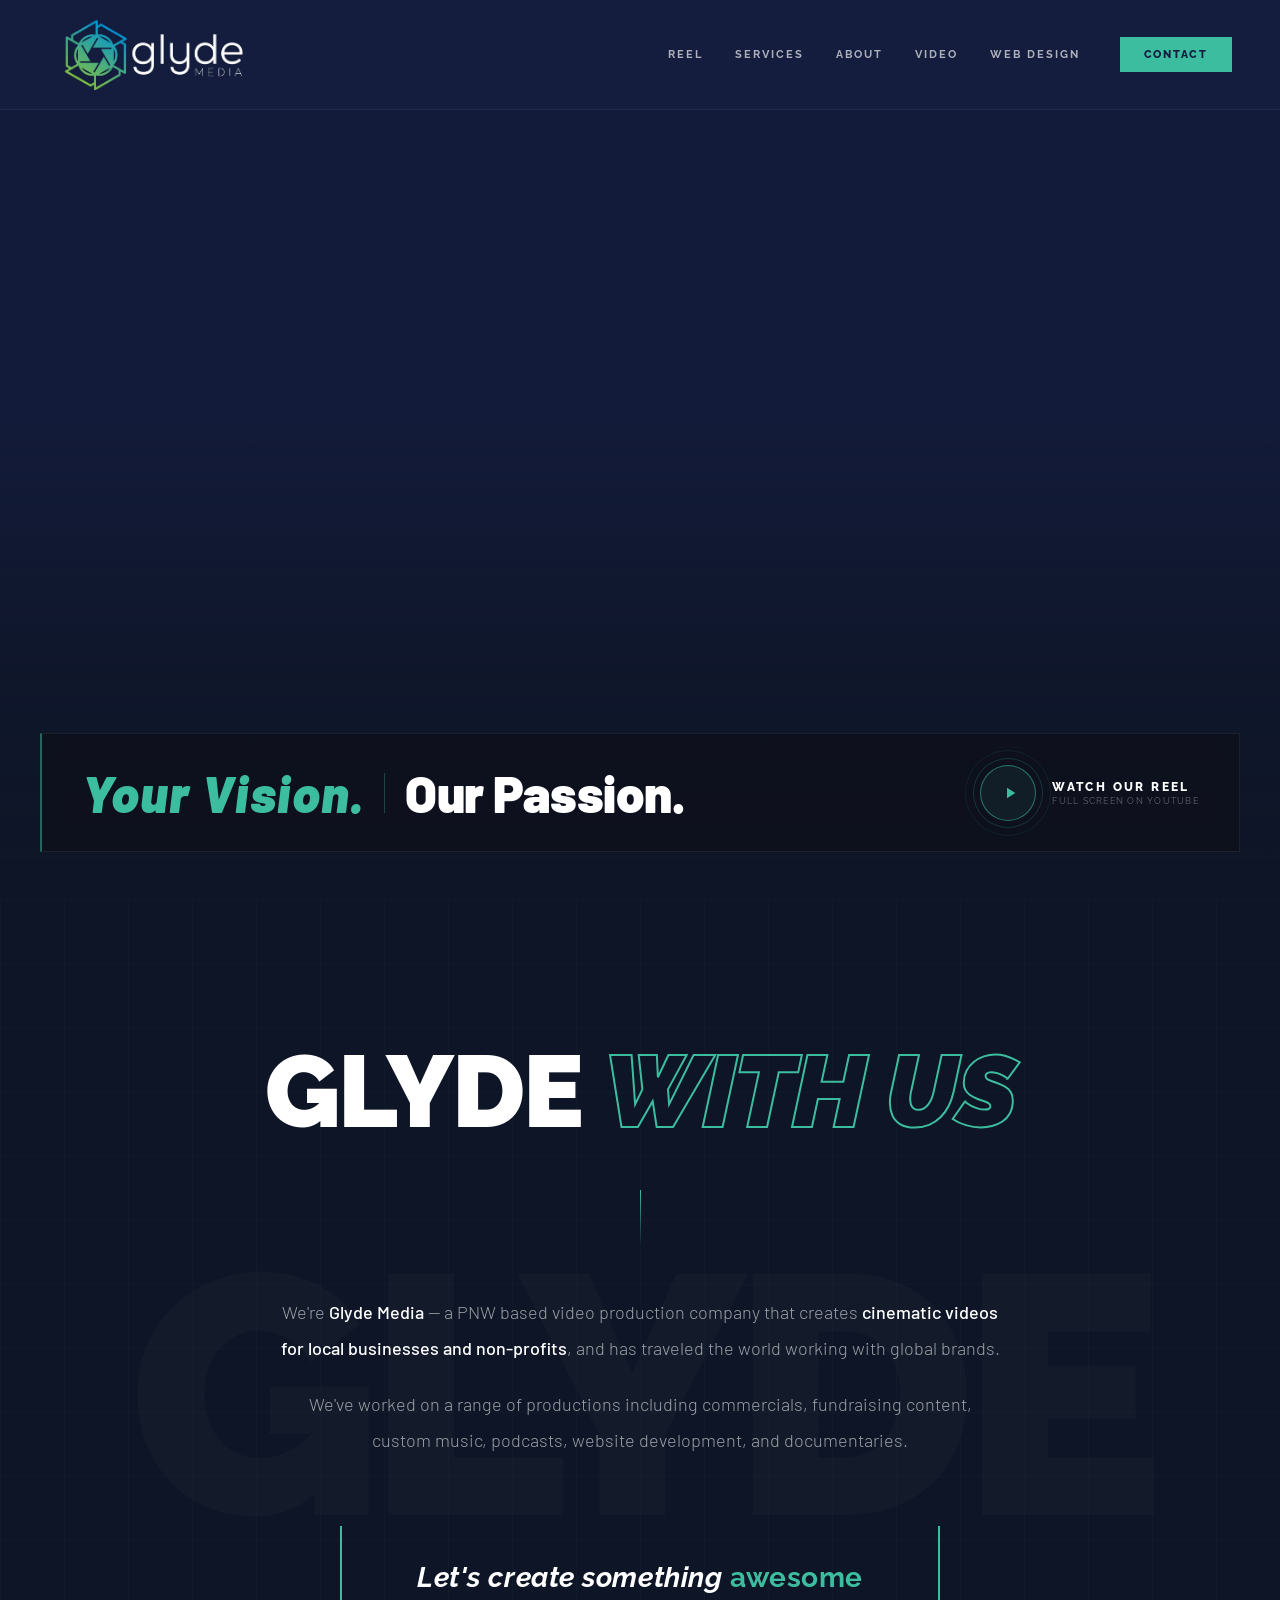
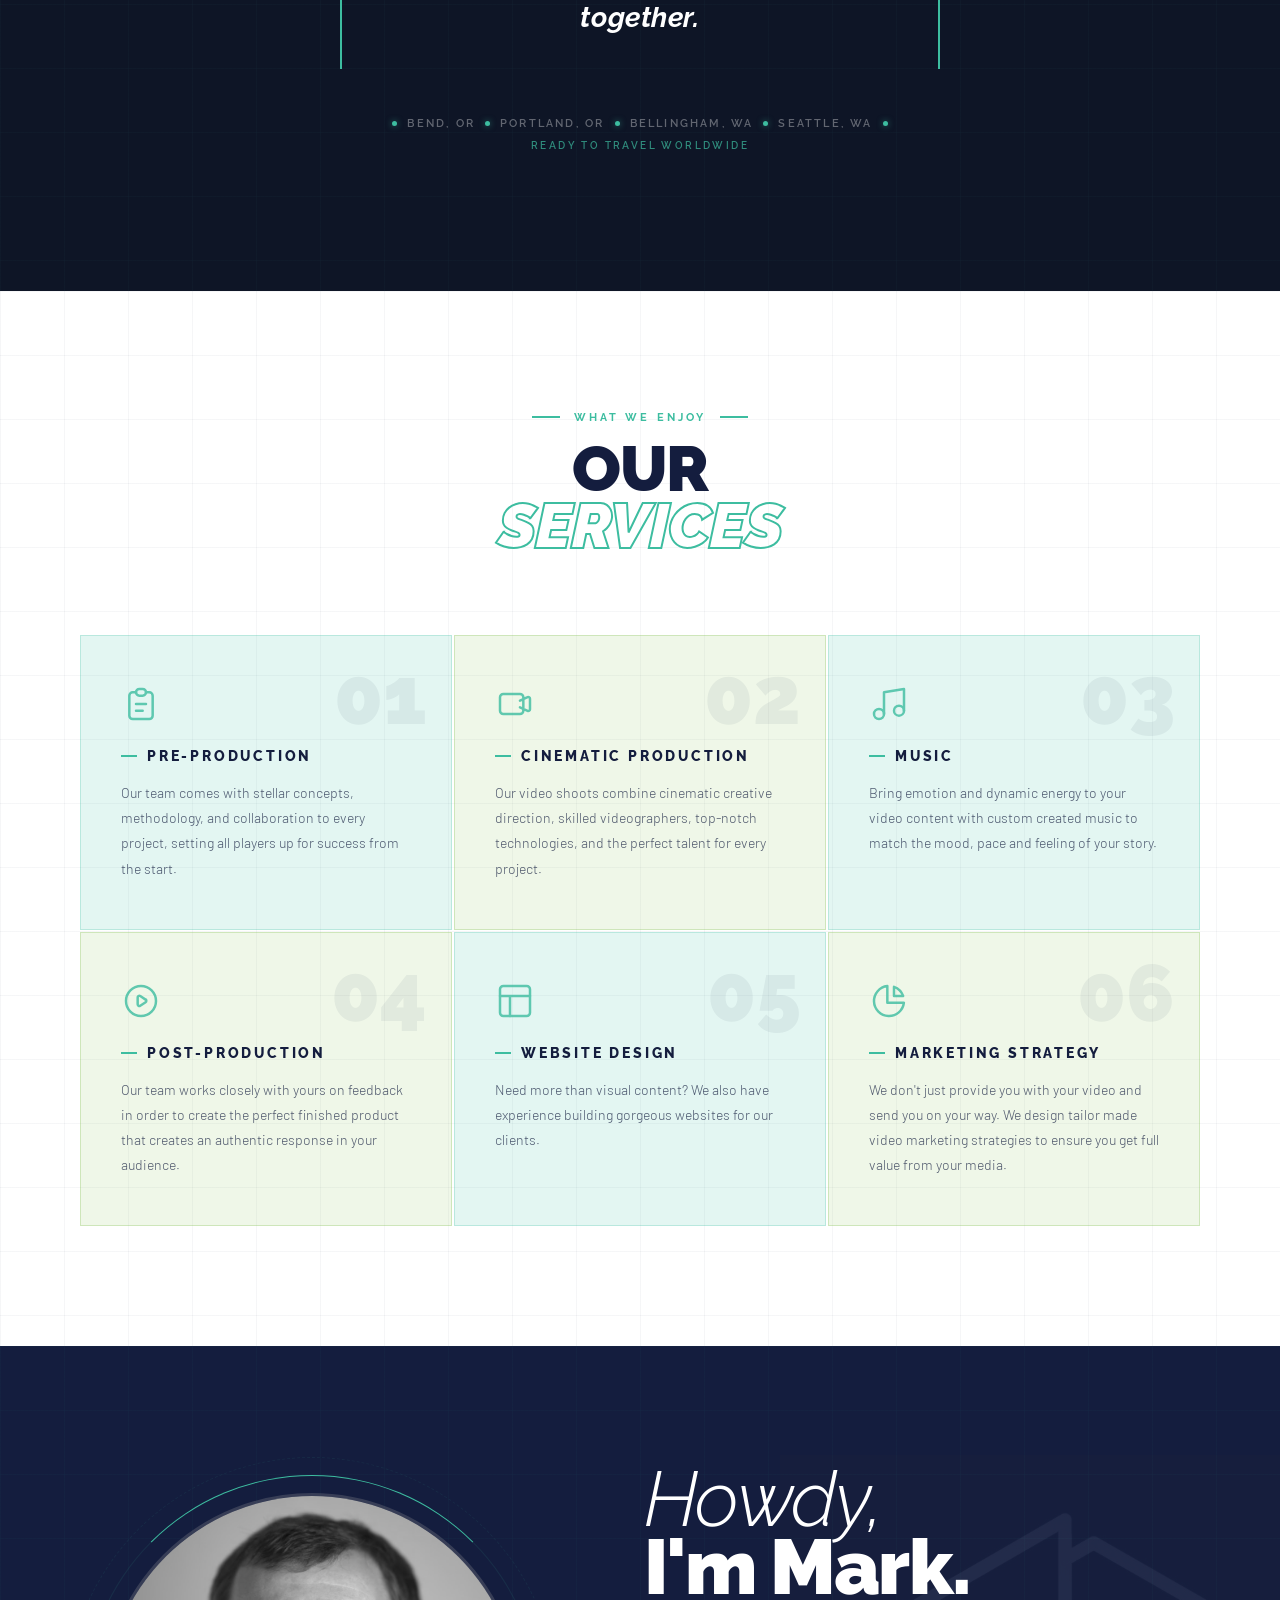
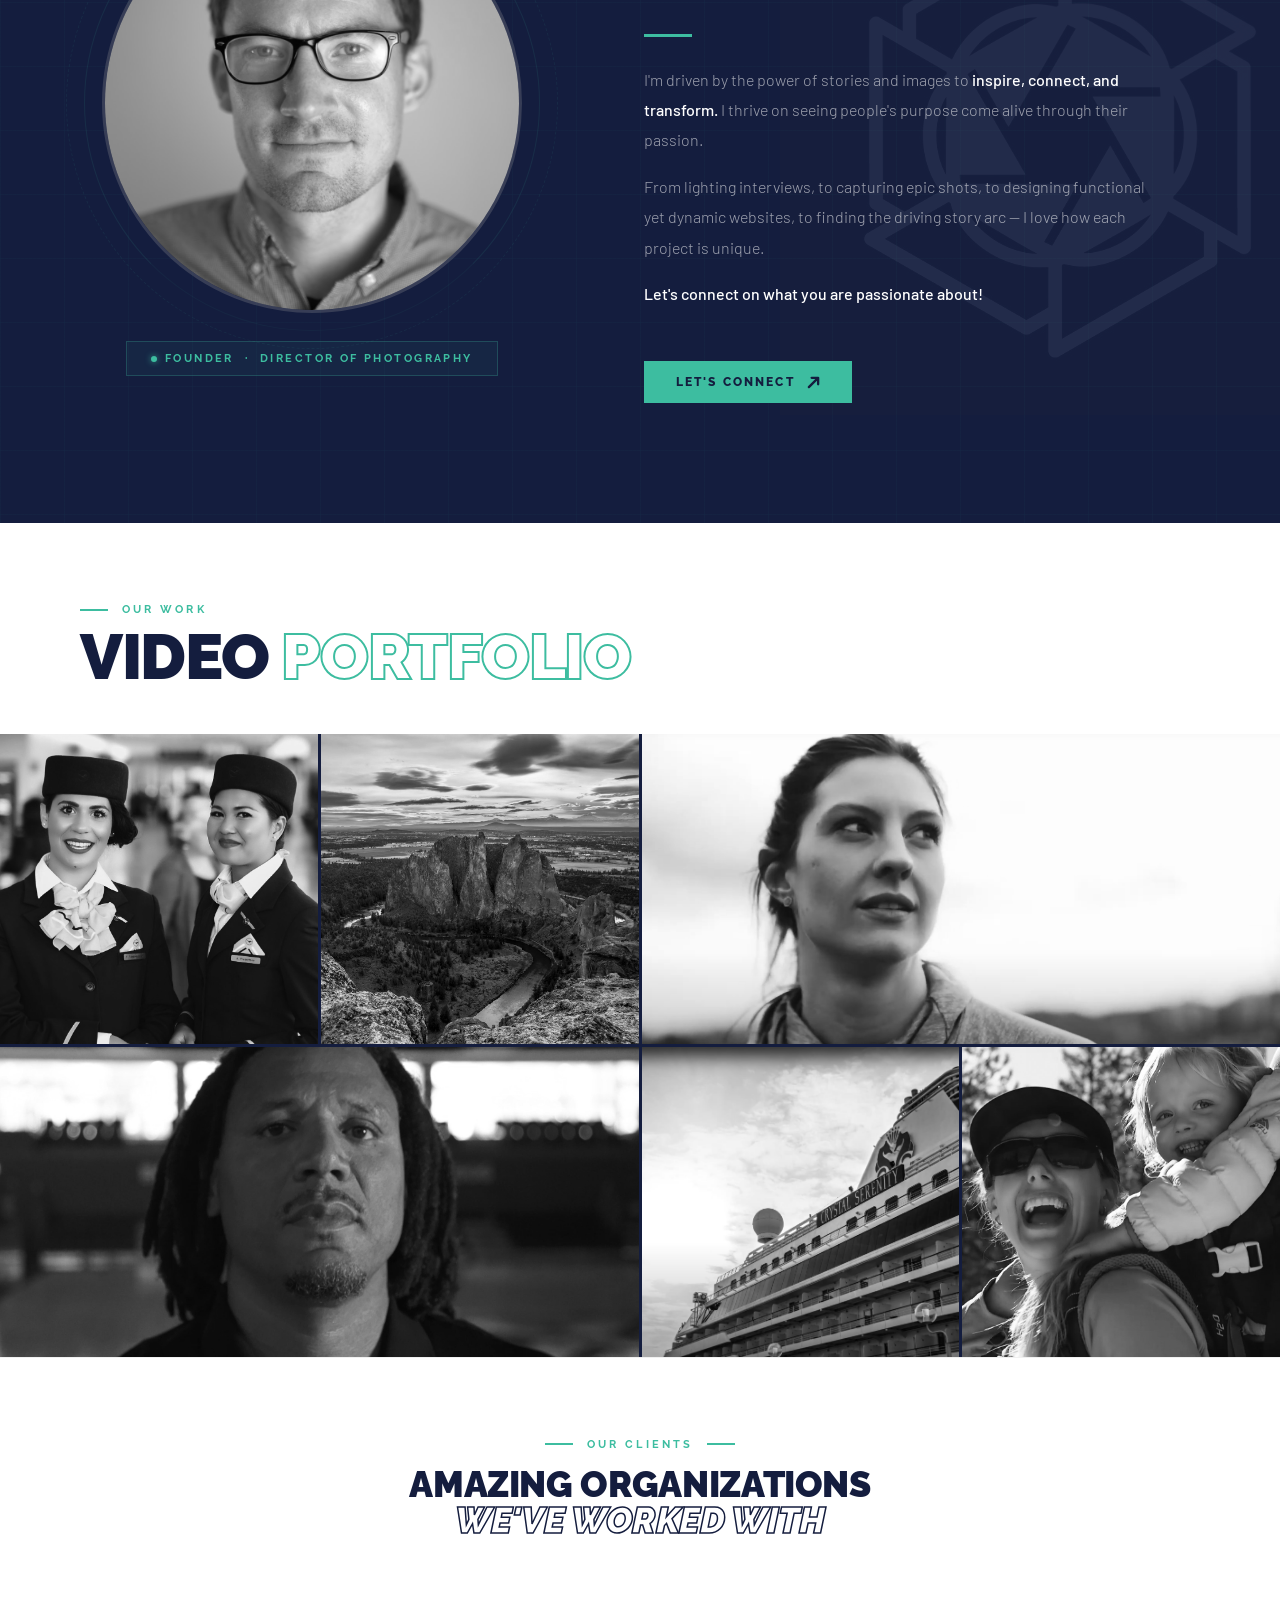
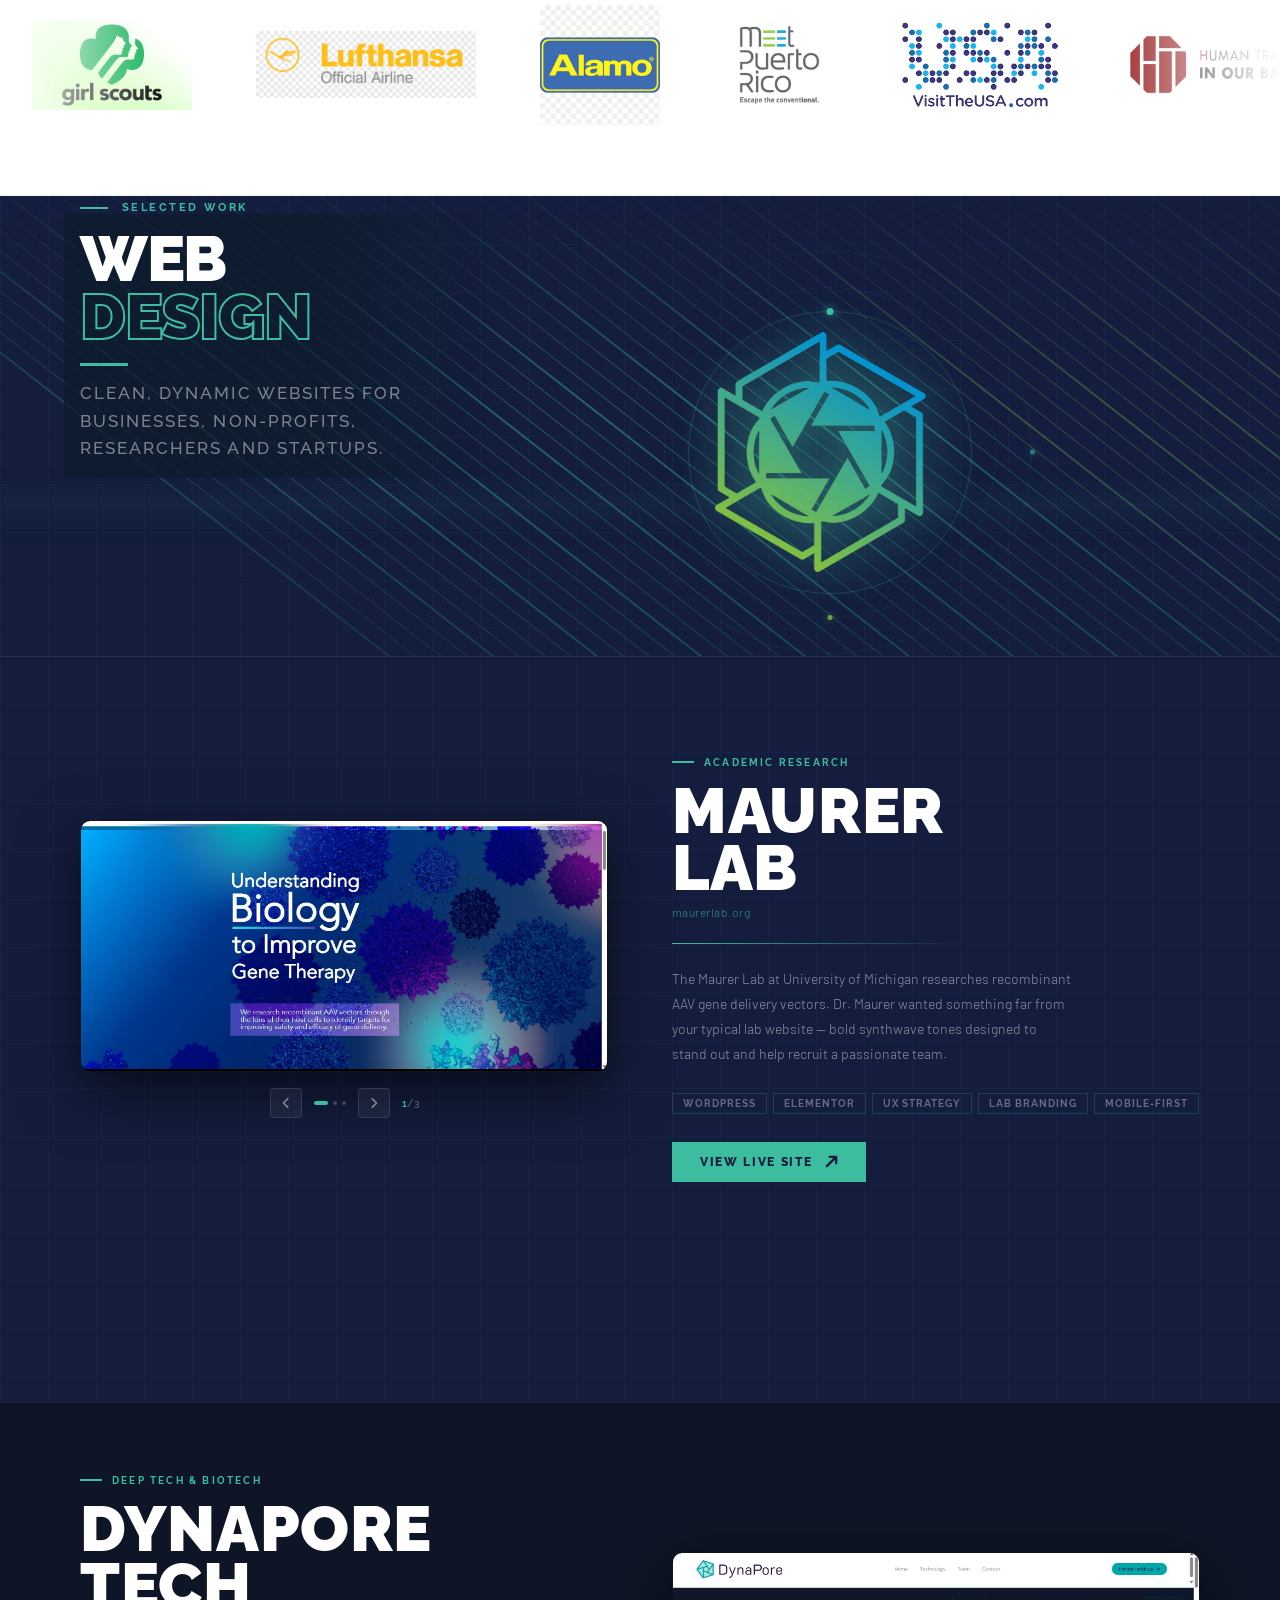
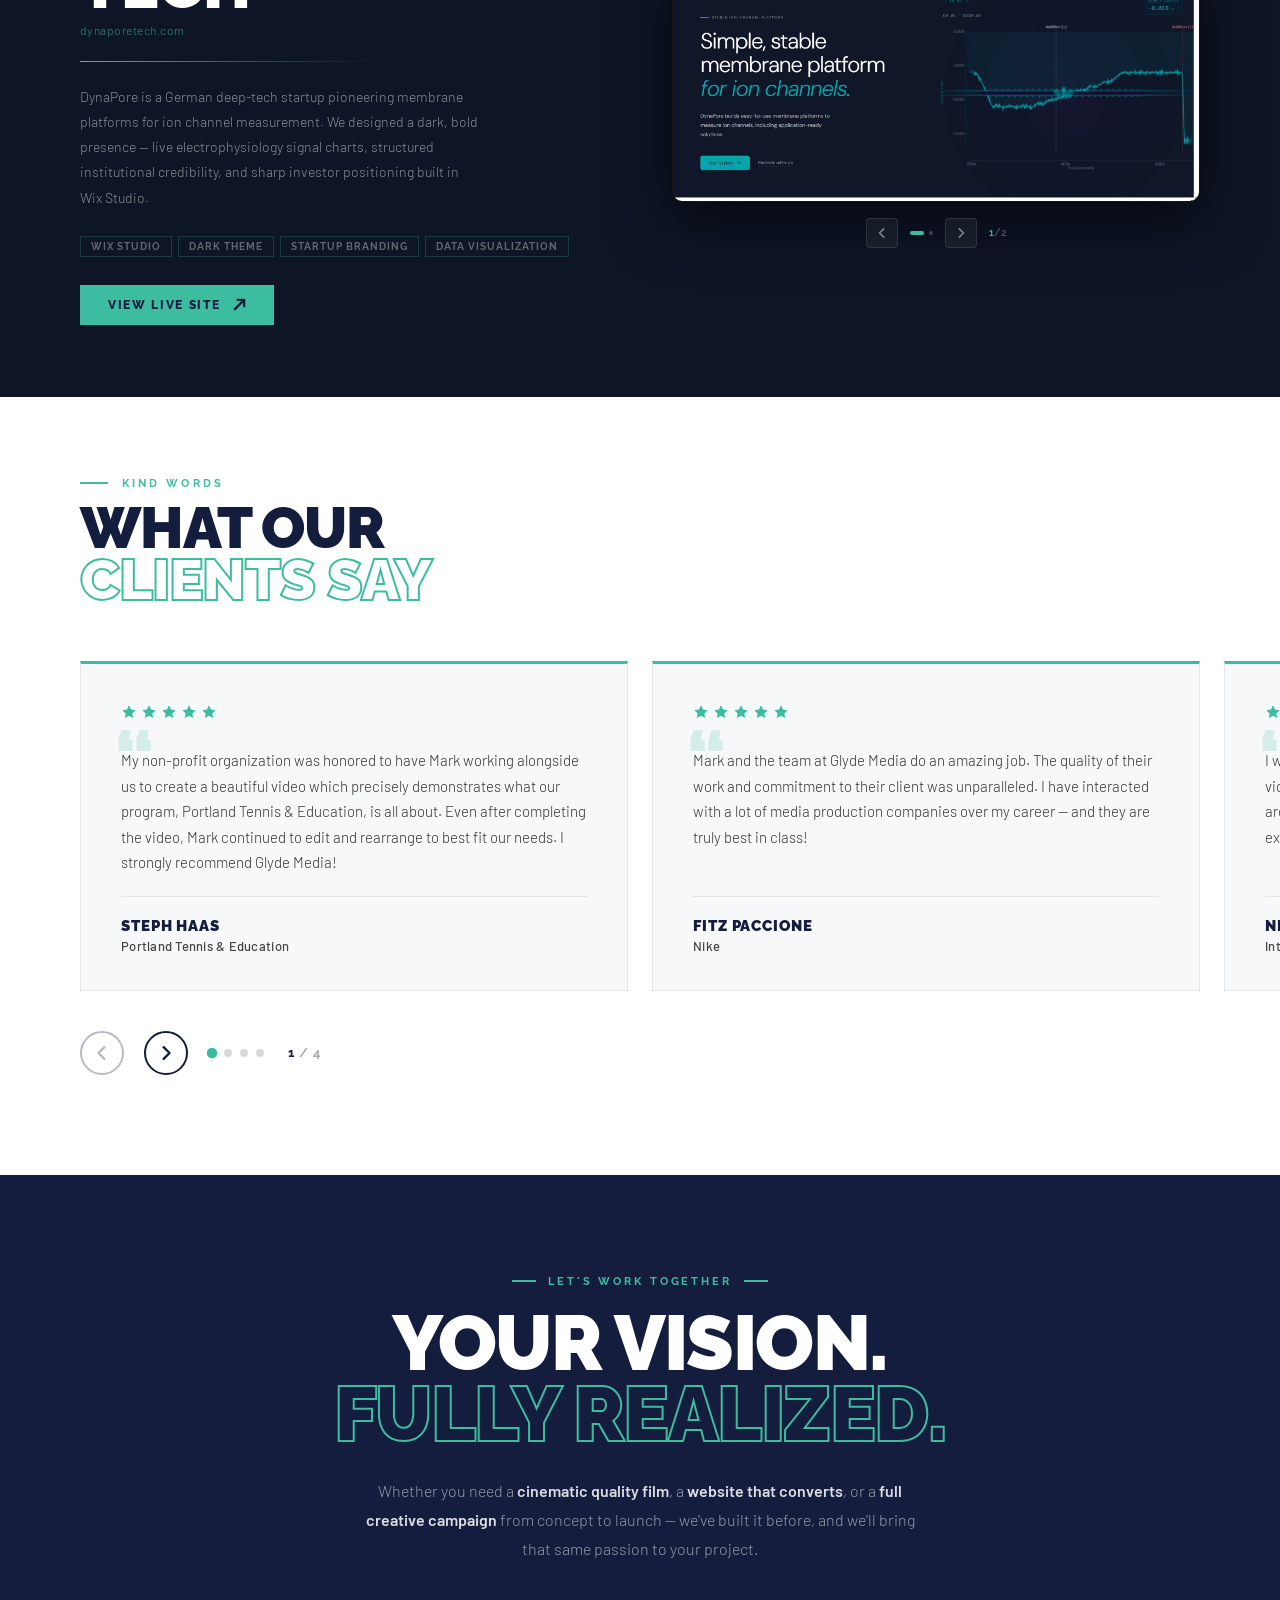
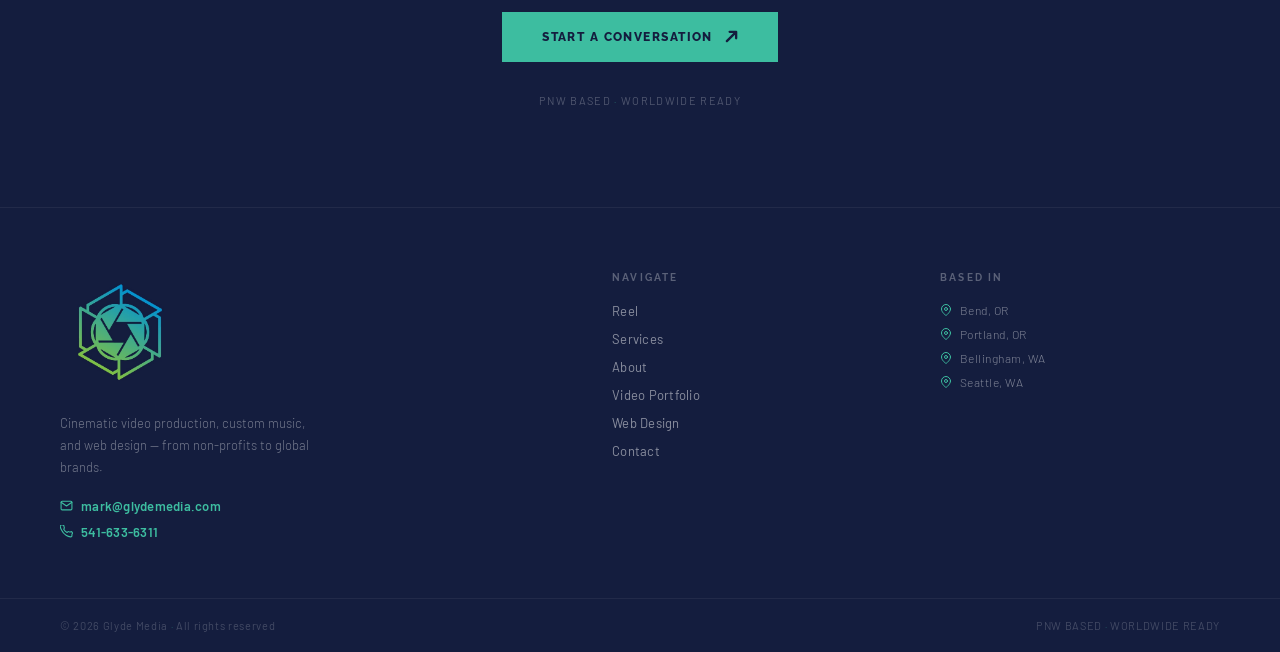
==== commit b0888b6e: "web hero update" ====
--- a/index.html
+++ b/index.html
@@ -379,22 +379,27 @@
 
   <!-- Web Portfolio Hero -->
   <div class="hero-graphic" id="web">
+    <canvas class="lines-canvas" id="lc"></canvas>
+    <canvas class="bg-canvas" id="bgc"></canvas>
     <div class="hero-left">
       <p class="hero-eyebrow">Selected Work</p>
       <div class="hero-title-row">
-        <div>
+        <div class="text-shield">
           <h2 class="hero-title">
             <span class="solid">WEB</span>
             <span class="stroke">DESIGN</span>
           </h2>
           <div class="hero-divider"></div>
-          <p class="hero-sub">Clean, dynamic websites<br>for researchers, startups &amp; businesses.</p>
-        </div>
-        <div class="logo-spin-wrap">
-          <div class="logo-glow-ring"></div>
-          <div class="orbit-ring-1"></div>
-          <div class="orbit-ring-2"></div>
-          <img class="logo-img" src="assets/img/iconpng.png" alt="Glyde Media">
+          <p class="hero-sub">Clean, dynamic websites for businesses, non-profits, researchers and startups.</p>
+        </div>
+        <div class="hero-right-panel">
+          <div class="logo-spin-wrap">
+            <div class="logo-glow-ring"></div>
+            <div class="orbit-ring-1"></div>
+            <div class="orbit-ring-2"></div>
+            <div class="orbit-ring-3"></div>
+            <img class="logo-img" src="assets/img/logo-icon-transparent.png" alt="Glyde Media">
+          </div>
         </div>
       </div>
     </div>
@@ -730,6 +735,76 @@
     </div>
   </footer>
 
+
+  <script>
+  (function(){
+    var lc=document.getElementById('lc');
+    if(!lc) return;
+    var lt=lc.getContext('2d');
+    function resizeL(){lc.width=lc.offsetWidth;lc.height=lc.offsetHeight;drawLines();}
+    function drawLines(){
+      var w=lc.width,h=lc.height;
+      lt.clearRect(0,0,w,h);
+      var angle=38,rad=angle*Math.PI/180;
+      var spacing=26;
+      var count=Math.ceil(w/spacing)+20;
+      for(var i=0;i<count;i++){
+        var startX=-200+i*spacing,startY=0;
+        var endX=startX+Math.cos(rad)*h*2.5,endY=startY+Math.sin(rad)*h*2.5;
+        var grad=lt.createLinearGradient(startX,startY,endX,endY);
+        var t=i/count;
+        var midX=(startX+endX)/2;
+        var op=Math.min(1,Math.max(0,midX/(w*0.38)));
+        if(t<0.5){
+          grad.addColorStop(0,'rgba(61,189,160,'+(0.05*op)+')');
+          grad.addColorStop(0.3,'rgba(61,189,160,'+((0.5-t*0.2)*op)+')');
+          grad.addColorStop(0.7,'rgba(29,158,117,'+((0.32-t*0.1)*op)+')');
+          grad.addColorStop(1,'rgba(13,27,42,0)');
+        } else {
+          grad.addColorStop(0,'rgba(120,188,65,'+(0.04*op)+')');
+          grad.addColorStop(0.3,'rgba(120,188,65,'+((0.44-t*0.18)*op)+')');
+          grad.addColorStop(0.7,'rgba(61,189,160,'+((0.28-t*0.08)*op)+')');
+          grad.addColorStop(1,'rgba(13,27,42,0)');
+        }
+        lt.beginPath();lt.moveTo(startX,startY);lt.lineTo(endX,endY);
+        lt.strokeStyle=grad;lt.lineWidth=i%4===0?2:1;lt.stroke();
+      }
+    }
+    resizeL();
+    window.addEventListener('resize',resizeL);
+
+    var cv=document.getElementById('bgc');
+    var ct=cv.getContext('2d');
+    var T='rgba(61,189,160,';
+    var G='rgba(120,188,65,';
+    function resize(){cv.width=cv.offsetWidth;cv.height=cv.offsetHeight;}
+    resize();
+    window.addEventListener('resize',resize);
+    var tick=0;
+    function draw(){
+      var w=cv.width,h=cv.height;
+      ct.clearRect(0,0,w,h);
+      tick+=0.01;
+      var cx=w/2,cy=h/2;
+      for(var i=0;i<5;i++){
+        var speed=0.2+i*0.06;
+        var phase=(tick*speed+i*1.2)%(Math.PI*2);
+        var progress=phase/(Math.PI*2);
+        var r=40+progress*Math.max(w,h)*0.7;
+        var alpha=0.06*(1-progress)*(1-progress);
+        var col=i%2===0?G:T;
+        ct.beginPath();ct.arc(cx,cy,r,0,Math.PI*2);
+        ct.strokeStyle=col+alpha+')';ct.lineWidth=0.8;ct.stroke();
+      }
+      var sy=((Math.sin(tick*0.35)+1)/2)*h;
+      var sg=ct.createLinearGradient(0,sy-40,0,sy+40);
+      sg.addColorStop(0,'transparent');sg.addColorStop(.5,T+'0.04)');sg.addColorStop(1,'transparent');
+      ct.fillStyle=sg;ct.fillRect(0,sy-40,w,80);
+      requestAnimationFrame(draw);
+    }
+    draw();
+  })();
+  </script>
   <!-- Scripts — one file per section, load at the bottom -->
   <script>
   (function(){
--- a/assets/css/logo-ticker.css
+++ b/assets/css/logo-ticker.css
@@ -41,15 +41,15 @@
 
 .ticker-headline {
   font-family: var(--cond);
-  font-size: clamp(48px, 5vw, 80px);
+  font-size: clamp(22px, 2.8vw, 36px);
   font-weight: 900; text-transform: uppercase;
-  letter-spacing: -0.02em; line-height: 0.9;
+  letter-spacing: -0.01em; line-height: 1;
   color: #141D3E; text-align: center;
 }
 .ticker-headline .solid { display: block; color: #141D3E; }
 .ticker-headline .stroke {
   display: block;
-  -webkit-text-stroke: 2px #141D3E;
+  -webkit-text-stroke: 1.5px #141D3E;
   color: transparent; font-style: italic;
 }
 
--- a/assets/css/about-mark.css
+++ b/assets/css/about-mark.css
@@ -19,12 +19,15 @@
 }
 
 .about-mark::after {
-  content: 'MARK';
-  position: absolute; right: -40px; top: 50%; transform: translateY(-50%);
-  font-family: var(--cond); font-size: 320px; font-weight: 900;
-  color: rgba(255,255,255,0.018); letter-spacing: -0.04em;
-  pointer-events: none; line-height: 1; user-select: none;
-  white-space: nowrap; z-index: 0;
+  content: '';
+  position: absolute; right: -60px; top: 50%; transform: translateY(-50%);
+  width: 560px; height: 560px;
+  background-image: url("../img/logo-icon.jpg");
+  background-repeat: no-repeat;
+  background-size: contain;
+  opacity: 0.06;
+  filter: grayscale(100%) brightness(2);
+  pointer-events: none; user-select: none; z-index: 0;
 }
 
 .mark-inner {
--- a/assets/css/web-portfolio-hero.css
+++ b/assets/css/web-portfolio-hero.css
@@ -1,3 +1,36 @@
+
+/* Text shield — protects text from lines */
+.text-shield {
+  position: relative;
+}
+.text-shield::before {
+  content: '';
+  position: absolute;
+  inset: -16px -24px -16px -16px;
+  background: linear-gradient(90deg, rgba(13,27,42,0.75) 55%, transparent 100%);
+  pointer-events: none;
+  z-index: -1;
+}
+
+
+/* Right panel */
+.hero-title-row {
+  display: flex;
+  align-items: center;
+  gap: 0;
+  width: 100%;
+}
+
+.hero-right-panel {
+  position: relative;
+  flex: 1;
+  height: 460px;
+  display: flex;
+  align-items: center;
+  justify-content: center;
+  overflow: hidden;
+}
+
 /* ============================================================
    GLYDE MEDIA — web-portfolio-hero.css
    Styles for the Web Portfolio section intro hero only.
@@ -83,7 +116,7 @@
   width: 240px; height: 240px;
   flex-shrink: 0;
   display: flex; align-items: center; justify-content: center;
-  margin-top: -16px; margin-left: auto; margin-right: 160px;
+  margin-top: -16px; margin-left: 0; margin-right: 40px;
 }
 .logo-glow-ring {
   position: absolute; inset: -16%;
@@ -129,9 +162,37 @@
 
 @keyframes fadeUp { from{opacity:0;transform:translateY(20px)} to{opacity:1;transform:translateY(0)} }
 
+
+
+
+
+/* Slanted lines + canvas */
+.lines-canvas {
+  position: absolute; inset: 0;
+  width: 100%; height: 100%; z-index: 1;
+  pointer-events: none;
+}
+.bg-canvas {
+  position: absolute; inset: 0;
+  width: 100%; height: 100%; z-index: 2;
+}
+
 @media (max-width: 900px) {
   .hero-graphic   { height: auto; min-height: 460px; }
   .hero-left      { padding: 60px 32px 48px; }
   .hero-title-row { gap: 20px; }
   .logo-spin-wrap { width: 160px; height: 160px; margin-right: 20px; }
 }
+
+.orbit-ring-3 {
+  position: absolute; width: 168%; height: 168%;
+  border-radius: 50%; border: 1px solid rgba(61,189,160,0.07);
+  animation: orbitSpin3 35s linear infinite;
+}
+.orbit-ring-3::before {
+  content: ''; position: absolute;
+  top: 50%; right: -4px; transform: translateY(-50%);
+  width: 5px; height: 5px; border-radius: 50%;
+  background: rgba(61,189,160,0.6); box-shadow: 0 0 8px rgba(61,189,160,0.6);
+}
+@keyframes orbitSpin3 { from{transform:rotate(0deg)} to{transform:rotate(360deg)} }
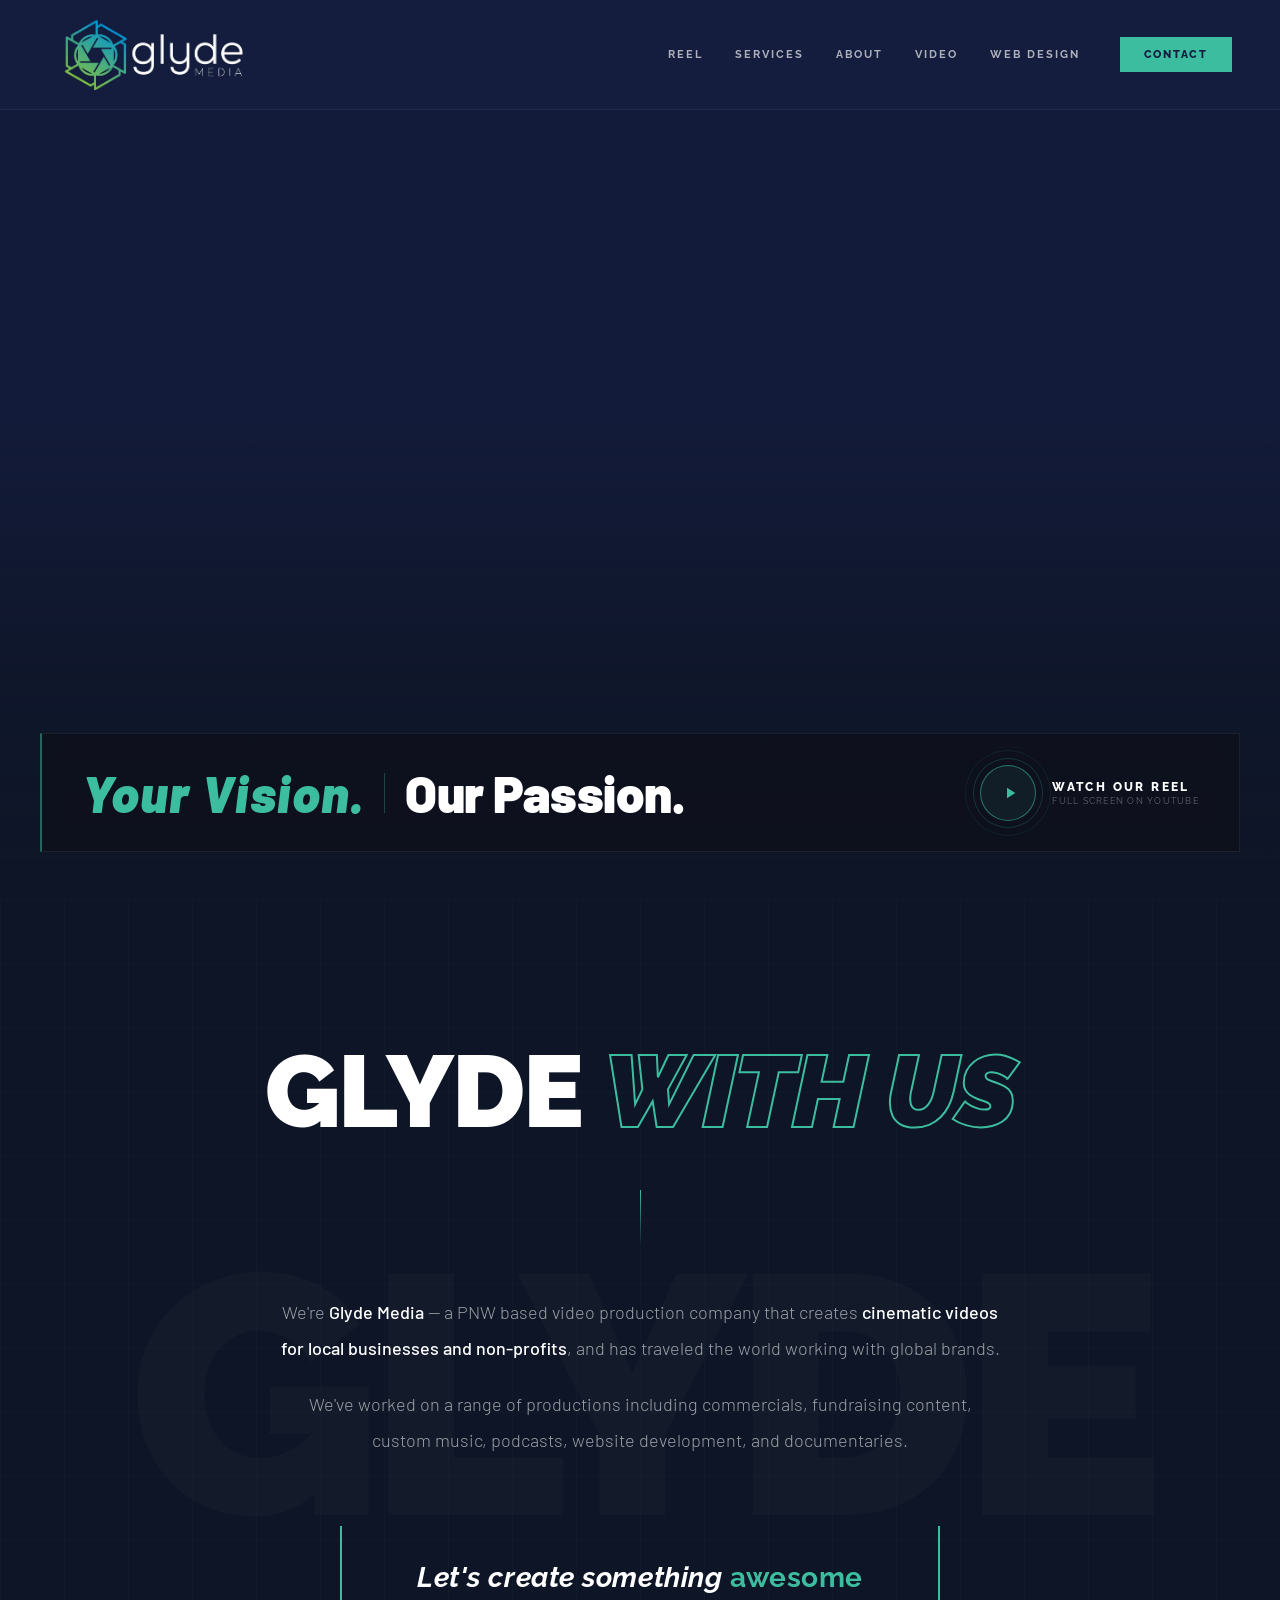
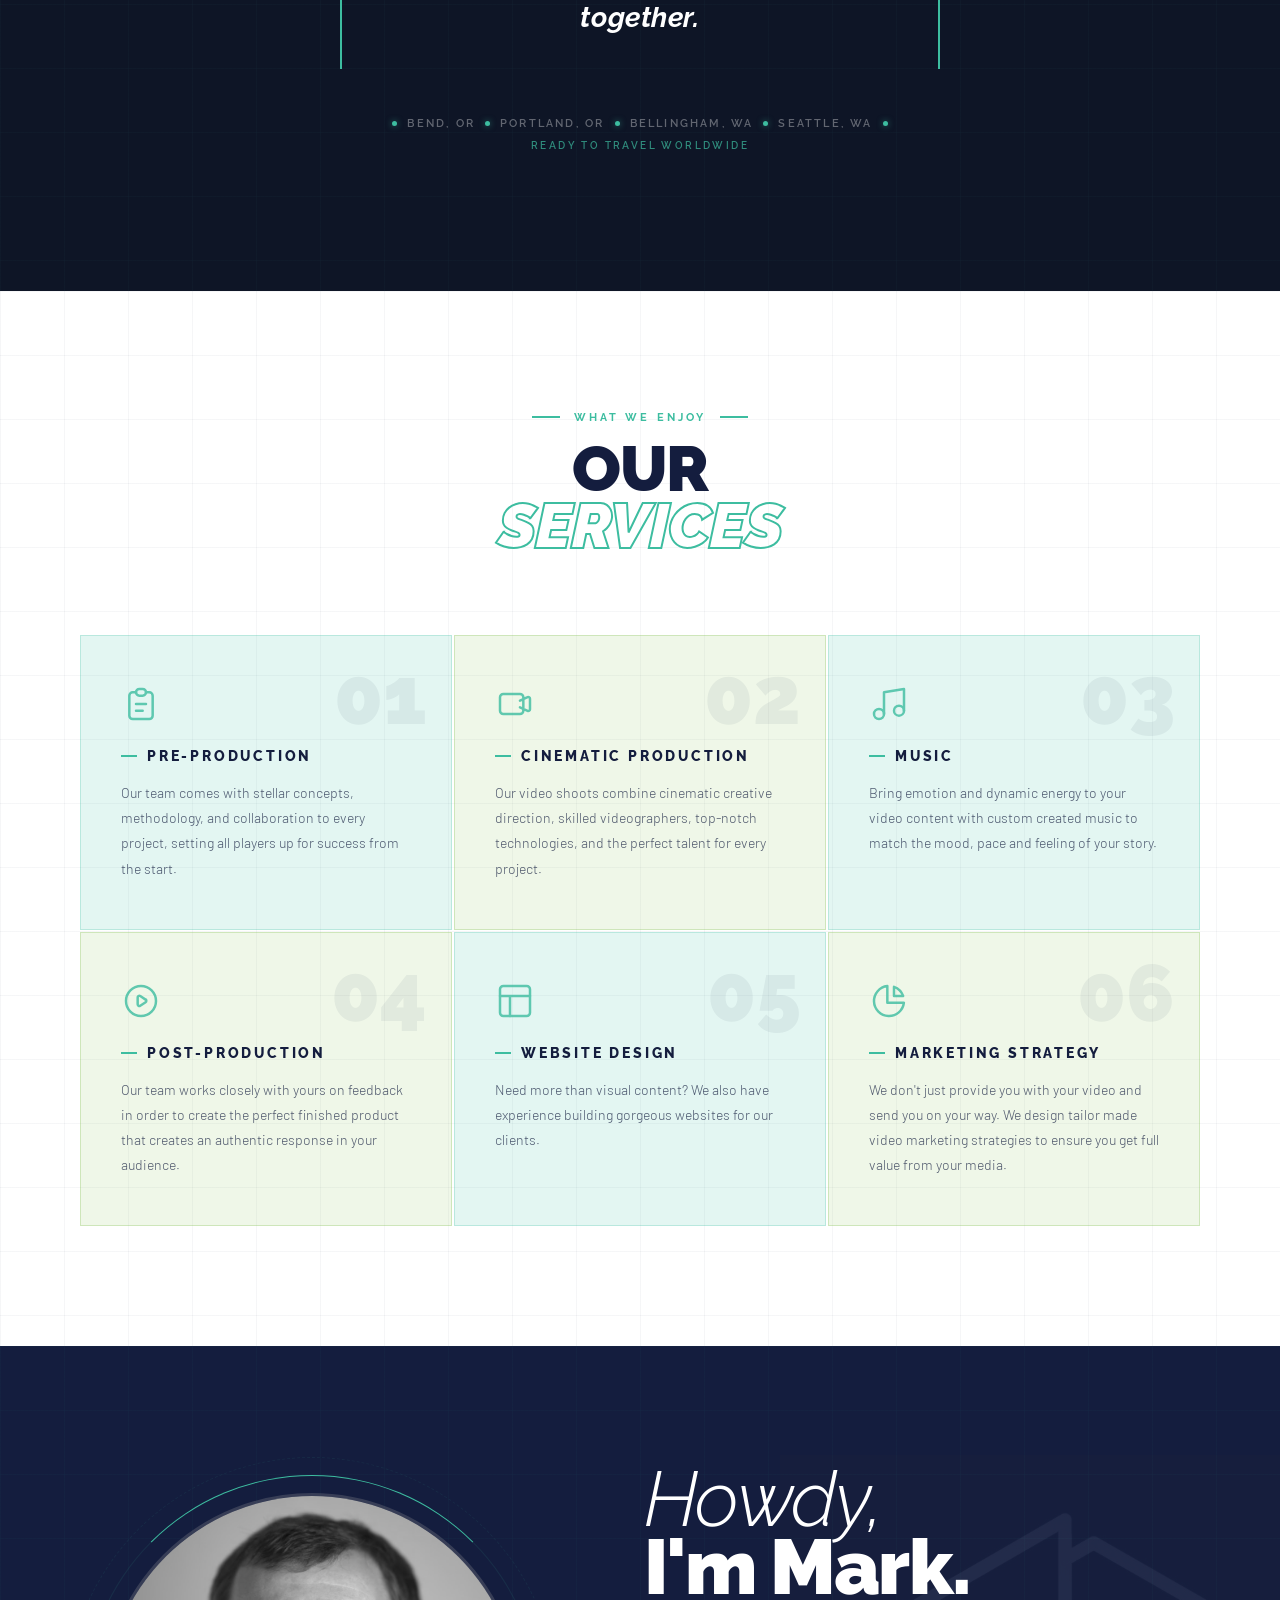
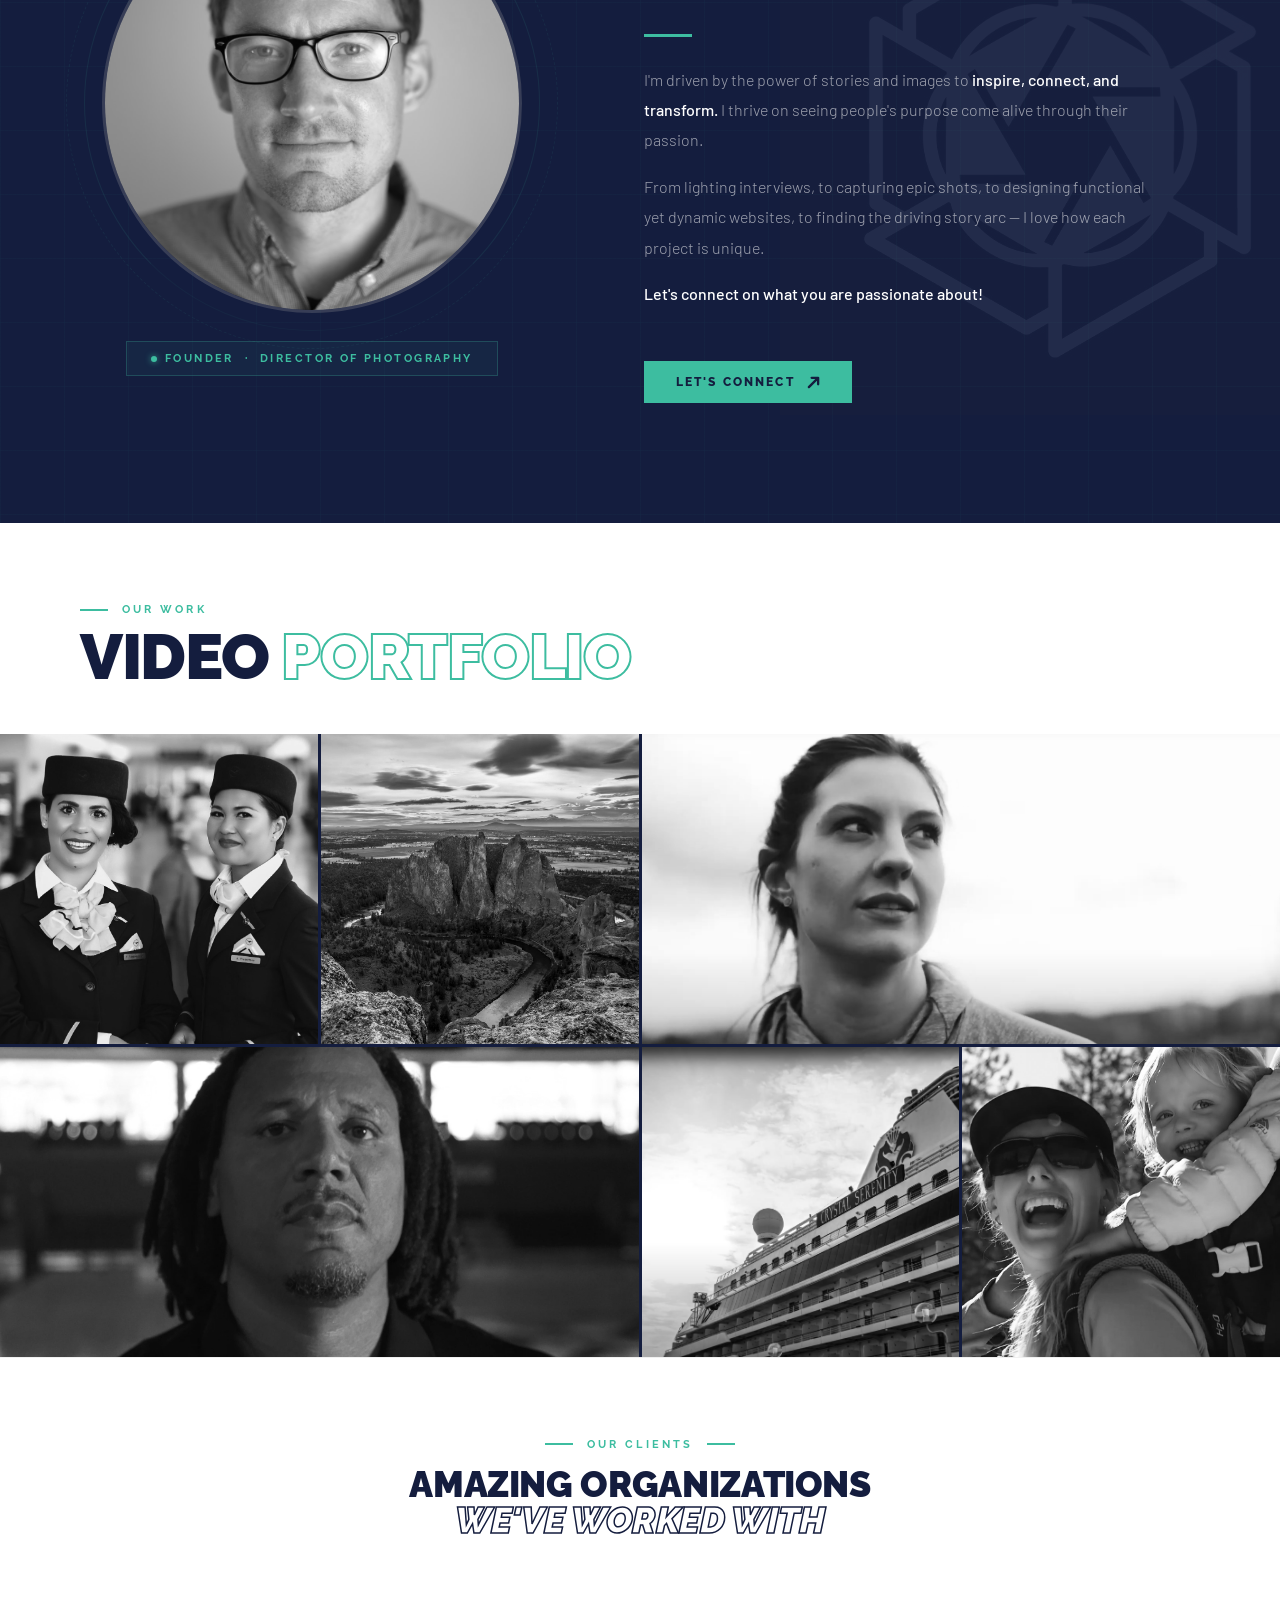
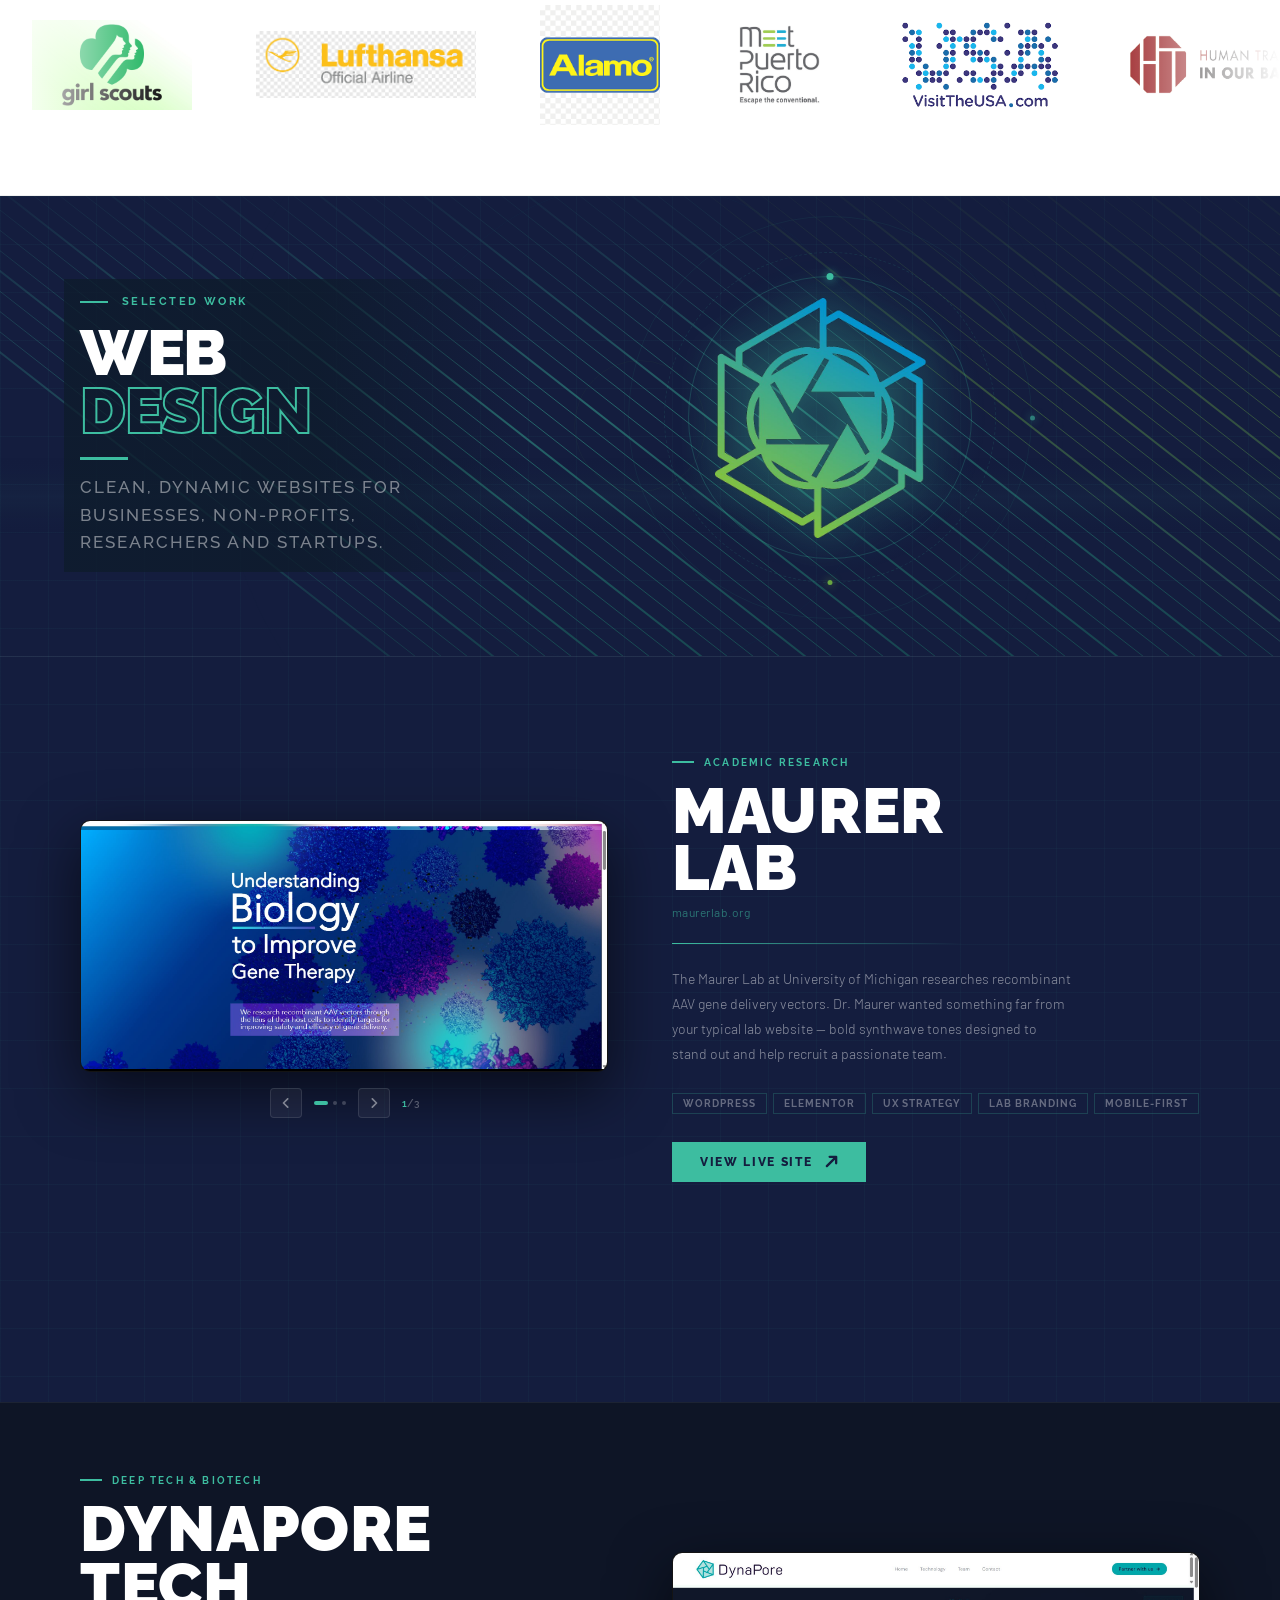
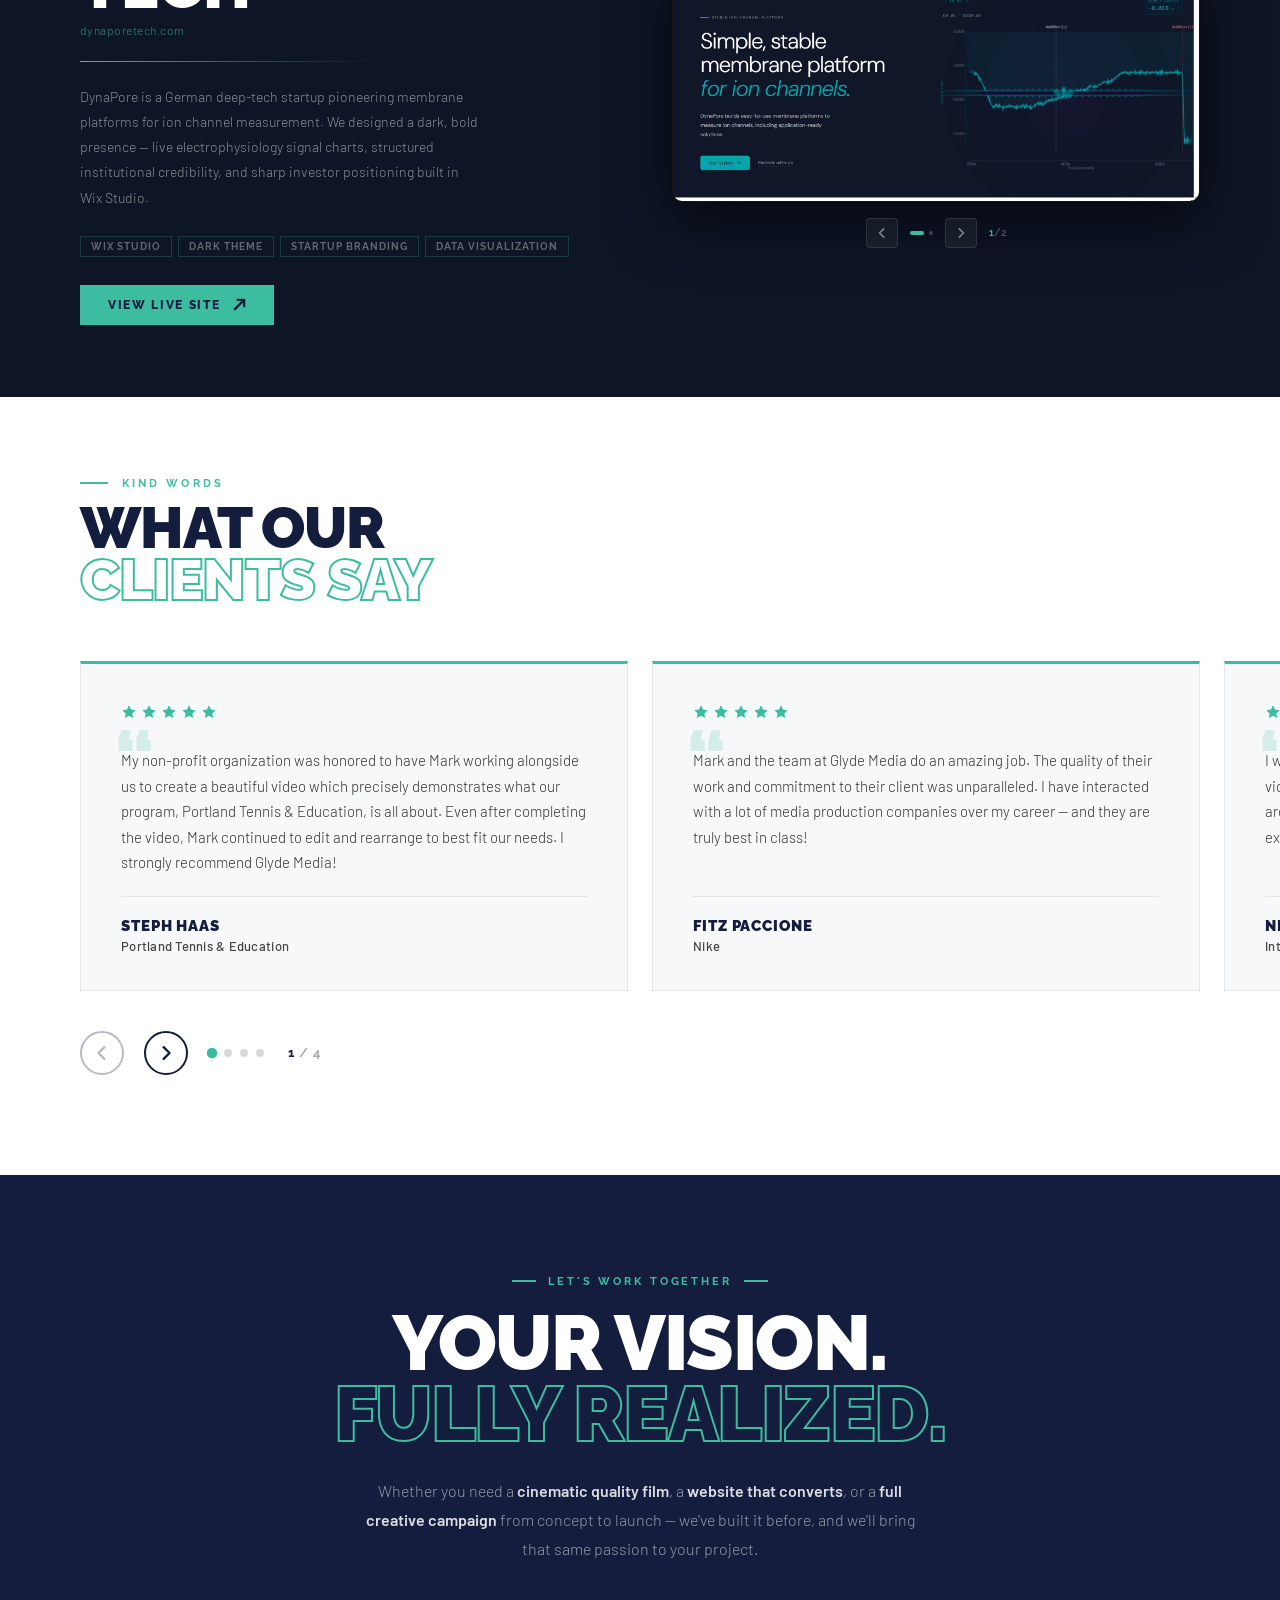
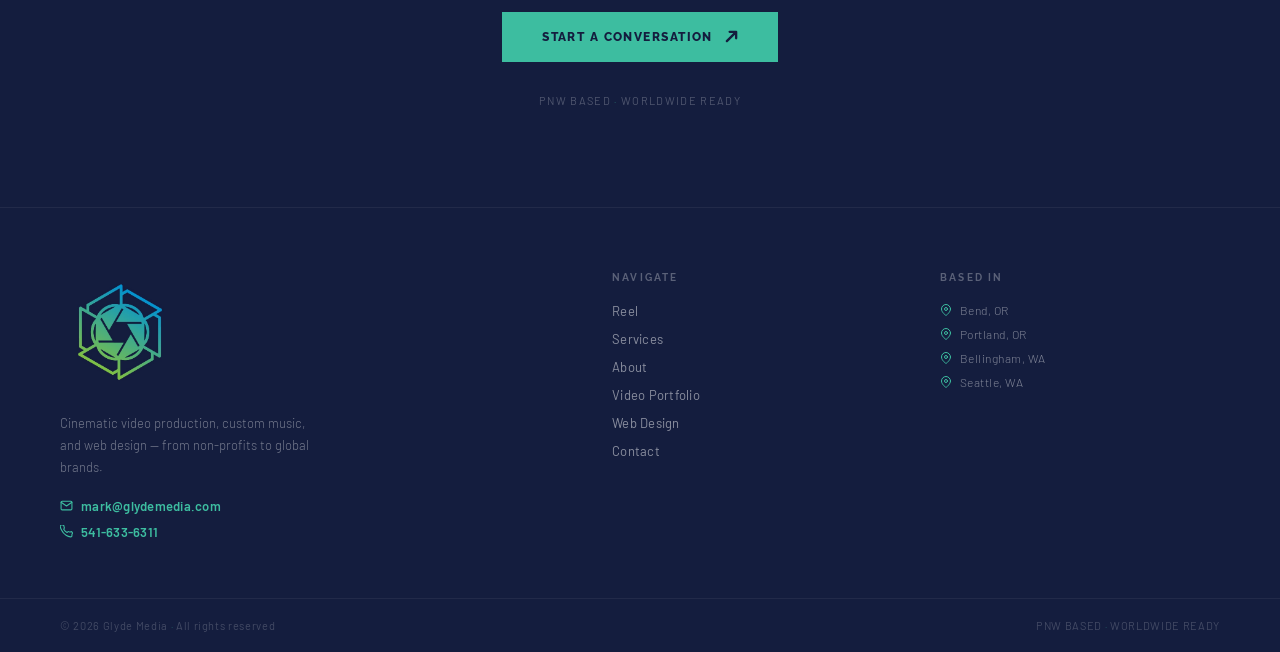
==== commit 01b98859: "web hero fix" ====
--- a/index.html
+++ b/index.html
@@ -382,9 +382,9 @@
     <canvas class="lines-canvas" id="lc"></canvas>
     <canvas class="bg-canvas" id="bgc"></canvas>
     <div class="hero-left">
-      <p class="hero-eyebrow">Selected Work</p>
       <div class="hero-title-row">
         <div class="text-shield">
+          <p class="hero-eyebrow">Selected Work</p>
           <h2 class="hero-title">
             <span class="solid">WEB</span>
             <span class="stroke">DESIGN</span>
--- a/assets/css/web-portfolio-hero.css
+++ b/assets/css/web-portfolio-hero.css
@@ -63,12 +63,12 @@
   flex-direction: column;
   justify-content: center;
   padding: 0 80px;
-  padding-top: 40px;
+  padding-top: 0;
 }
 
 .hero-title-row {
   display: flex;
-  align-items: flex-start;
+  align-items: center;
   gap: 0;
   width: 100%;
 }
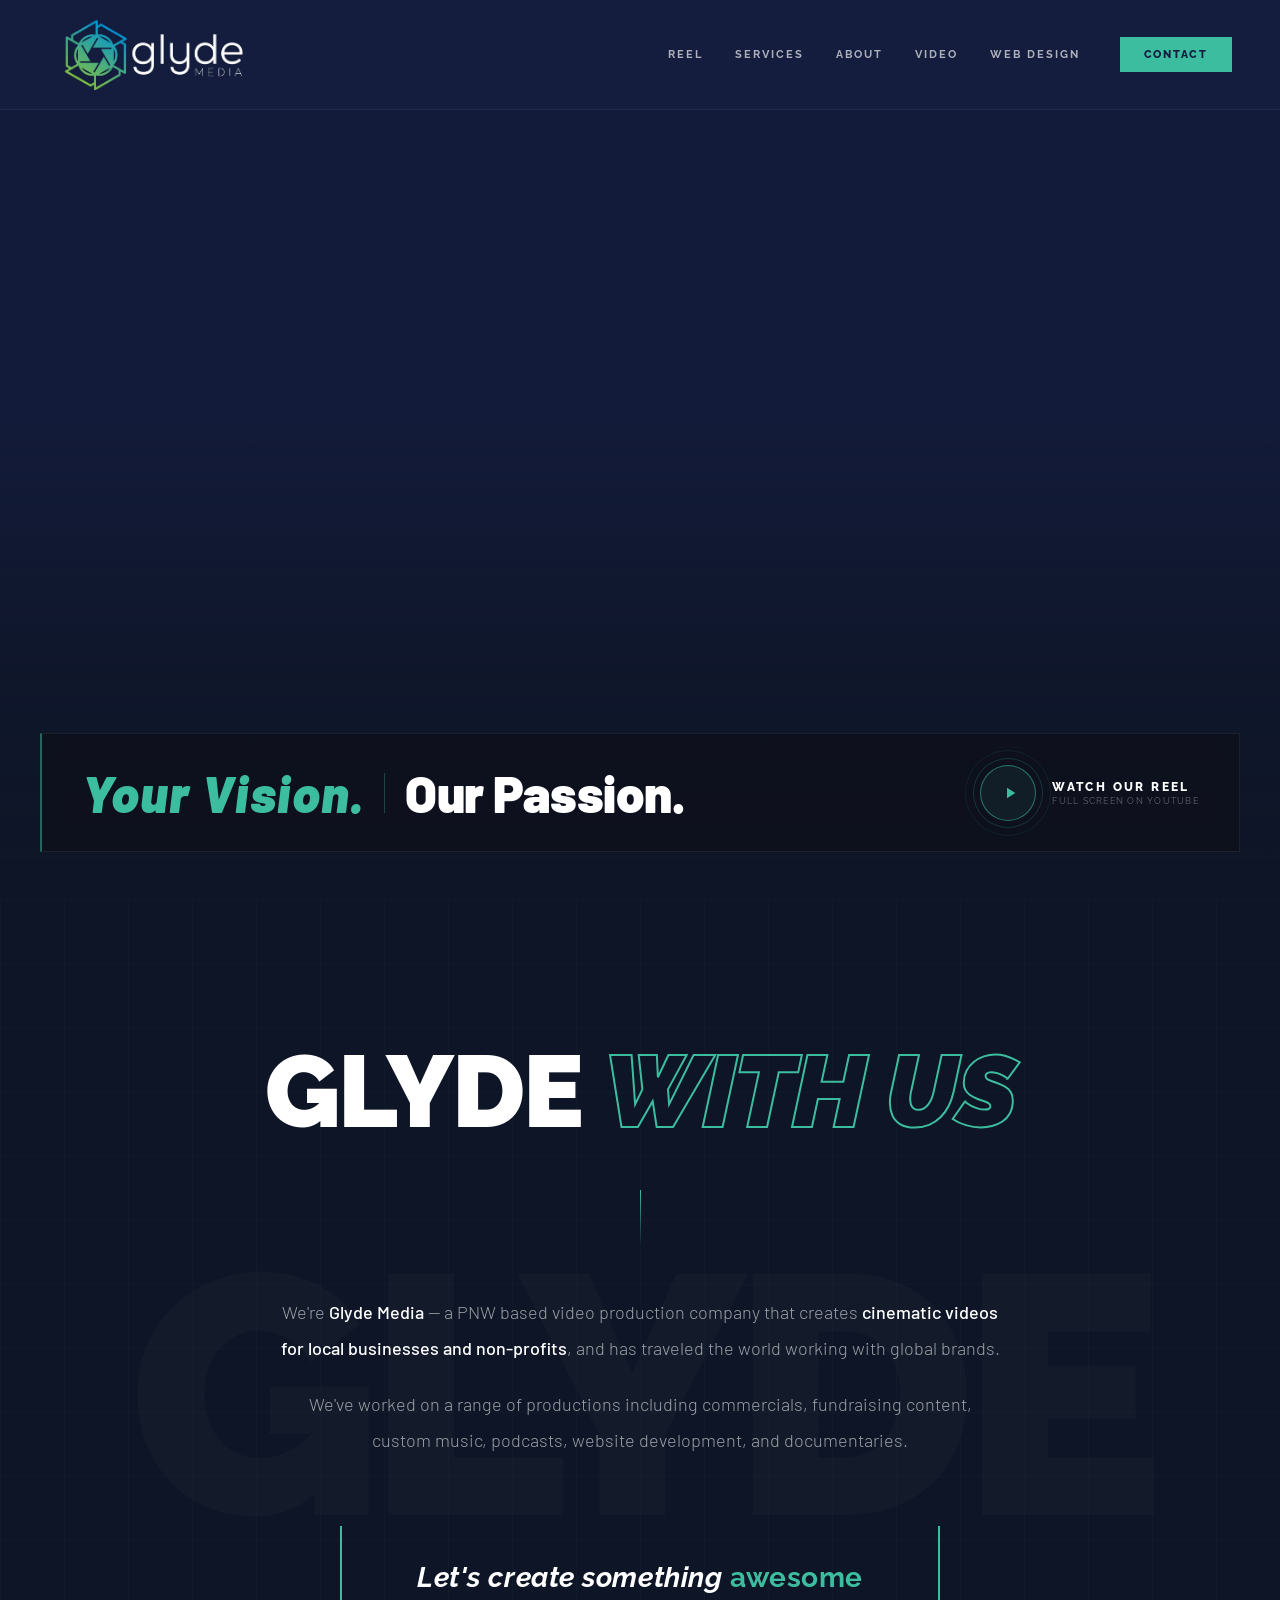
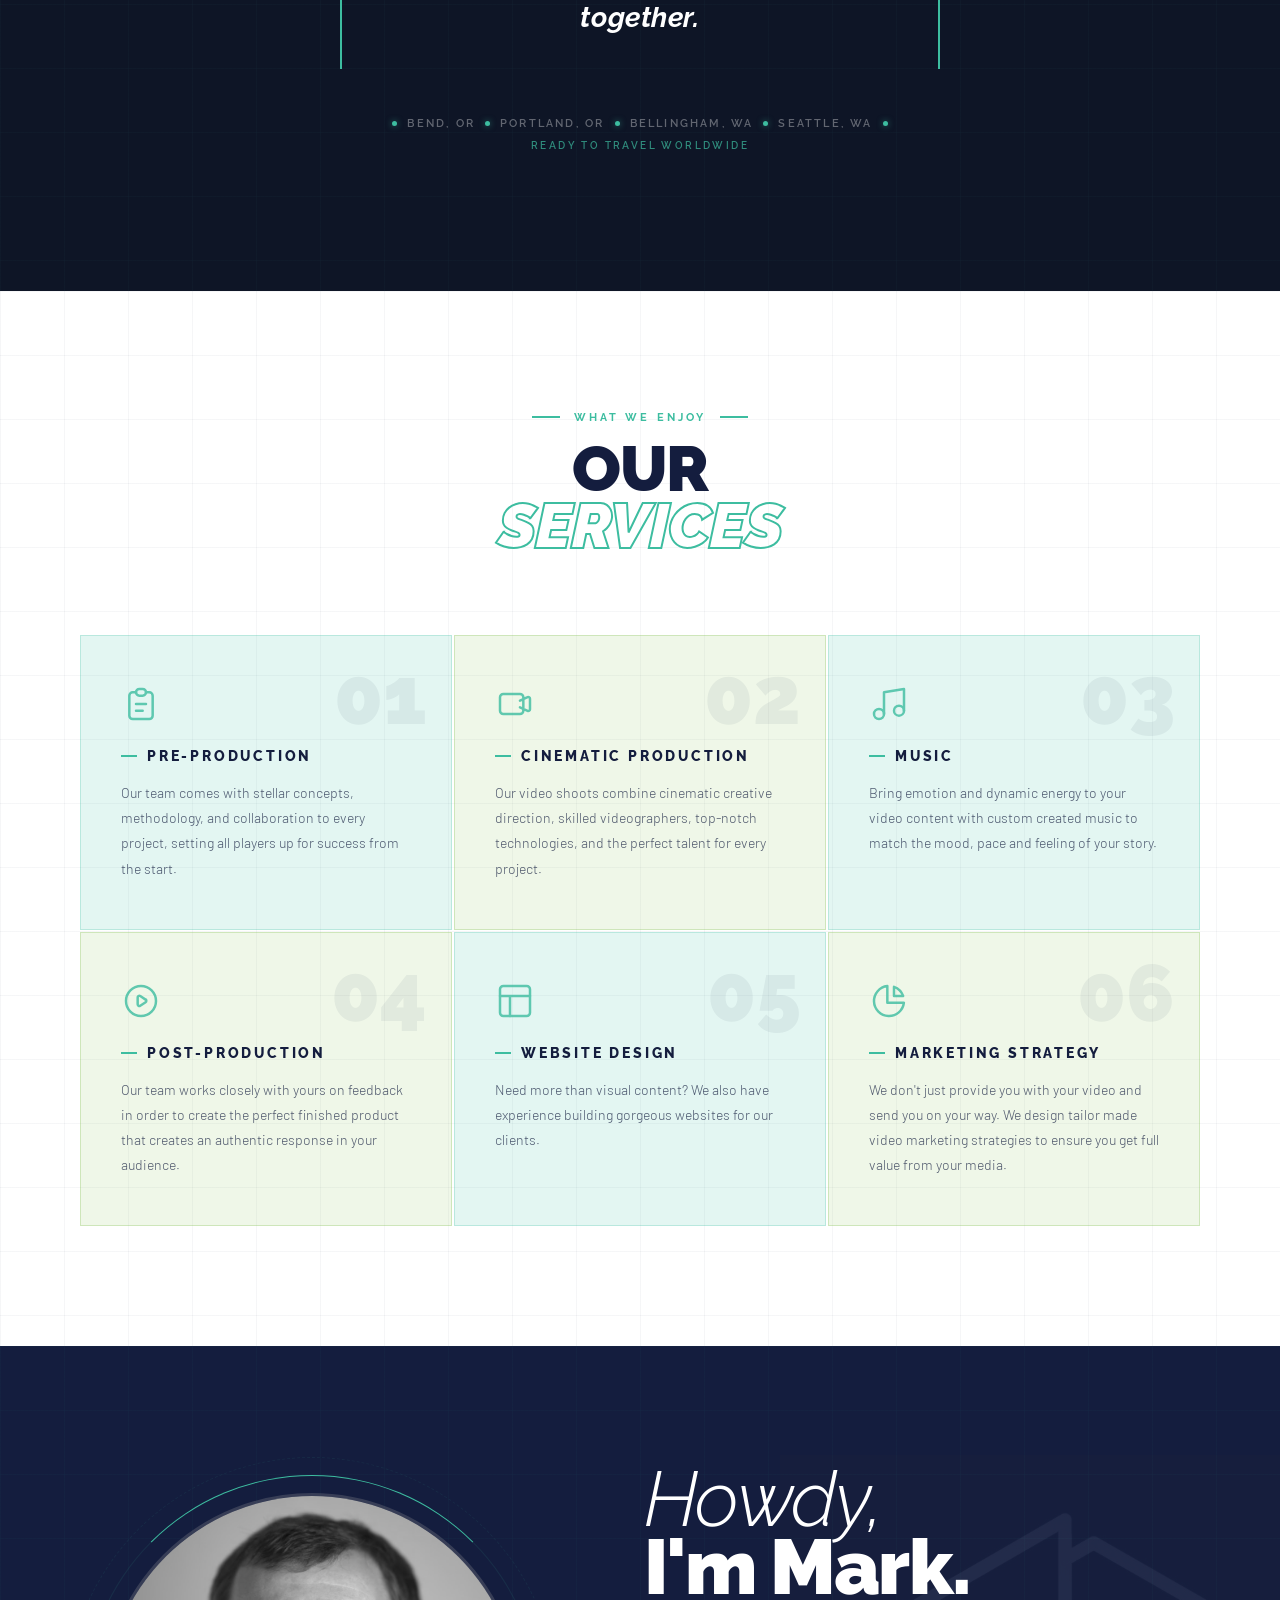
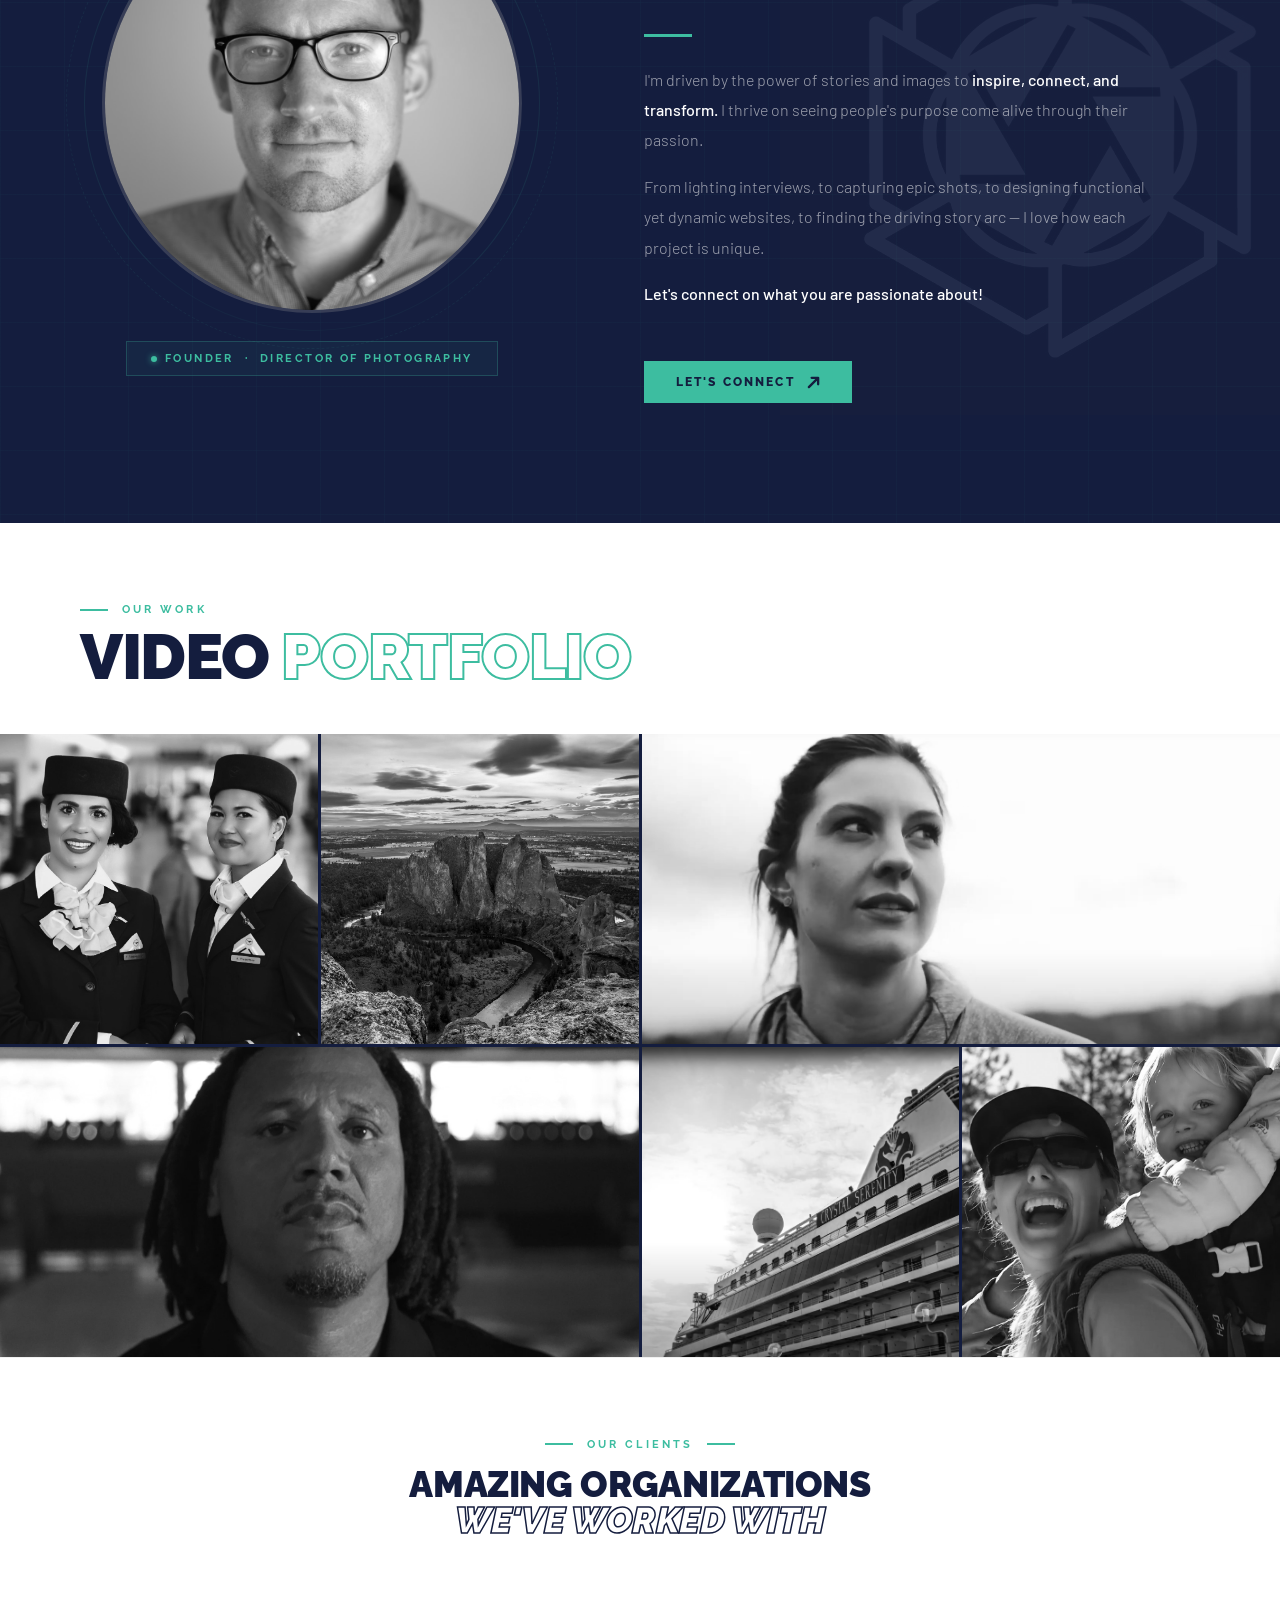
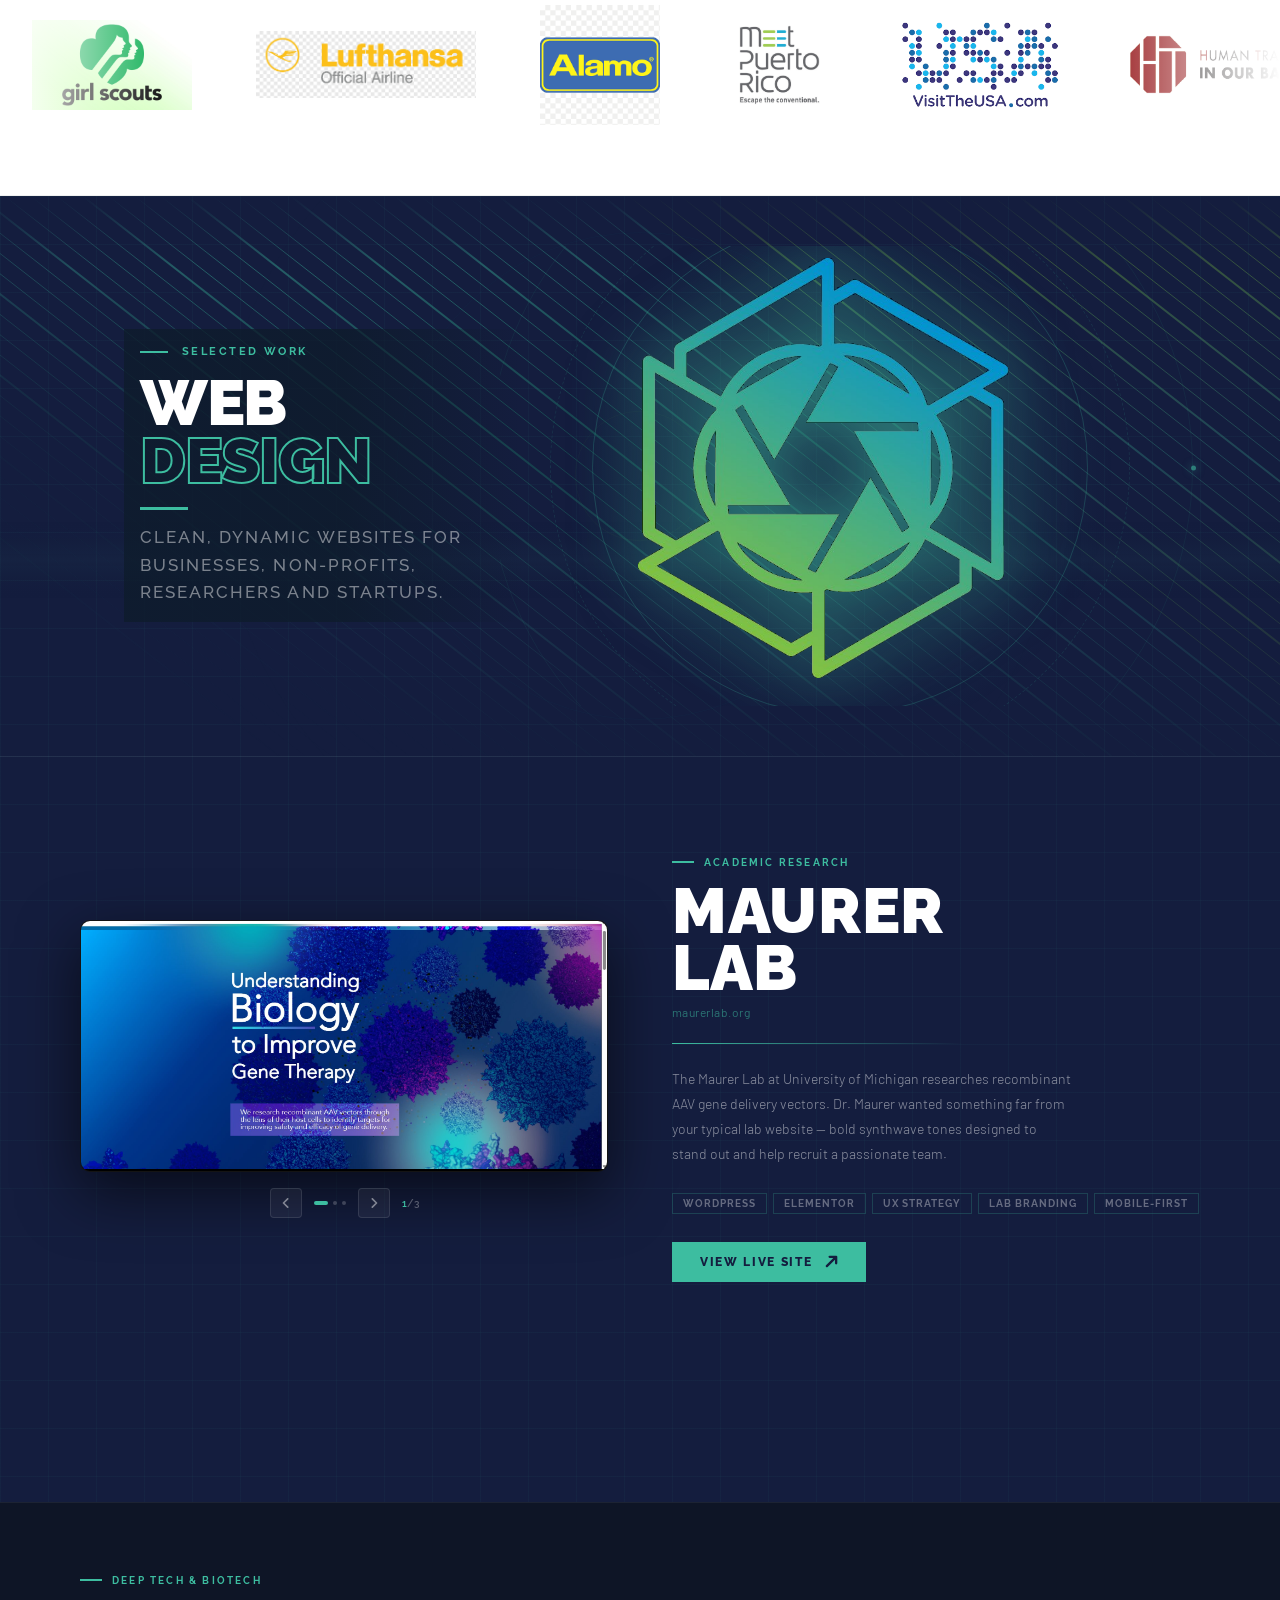
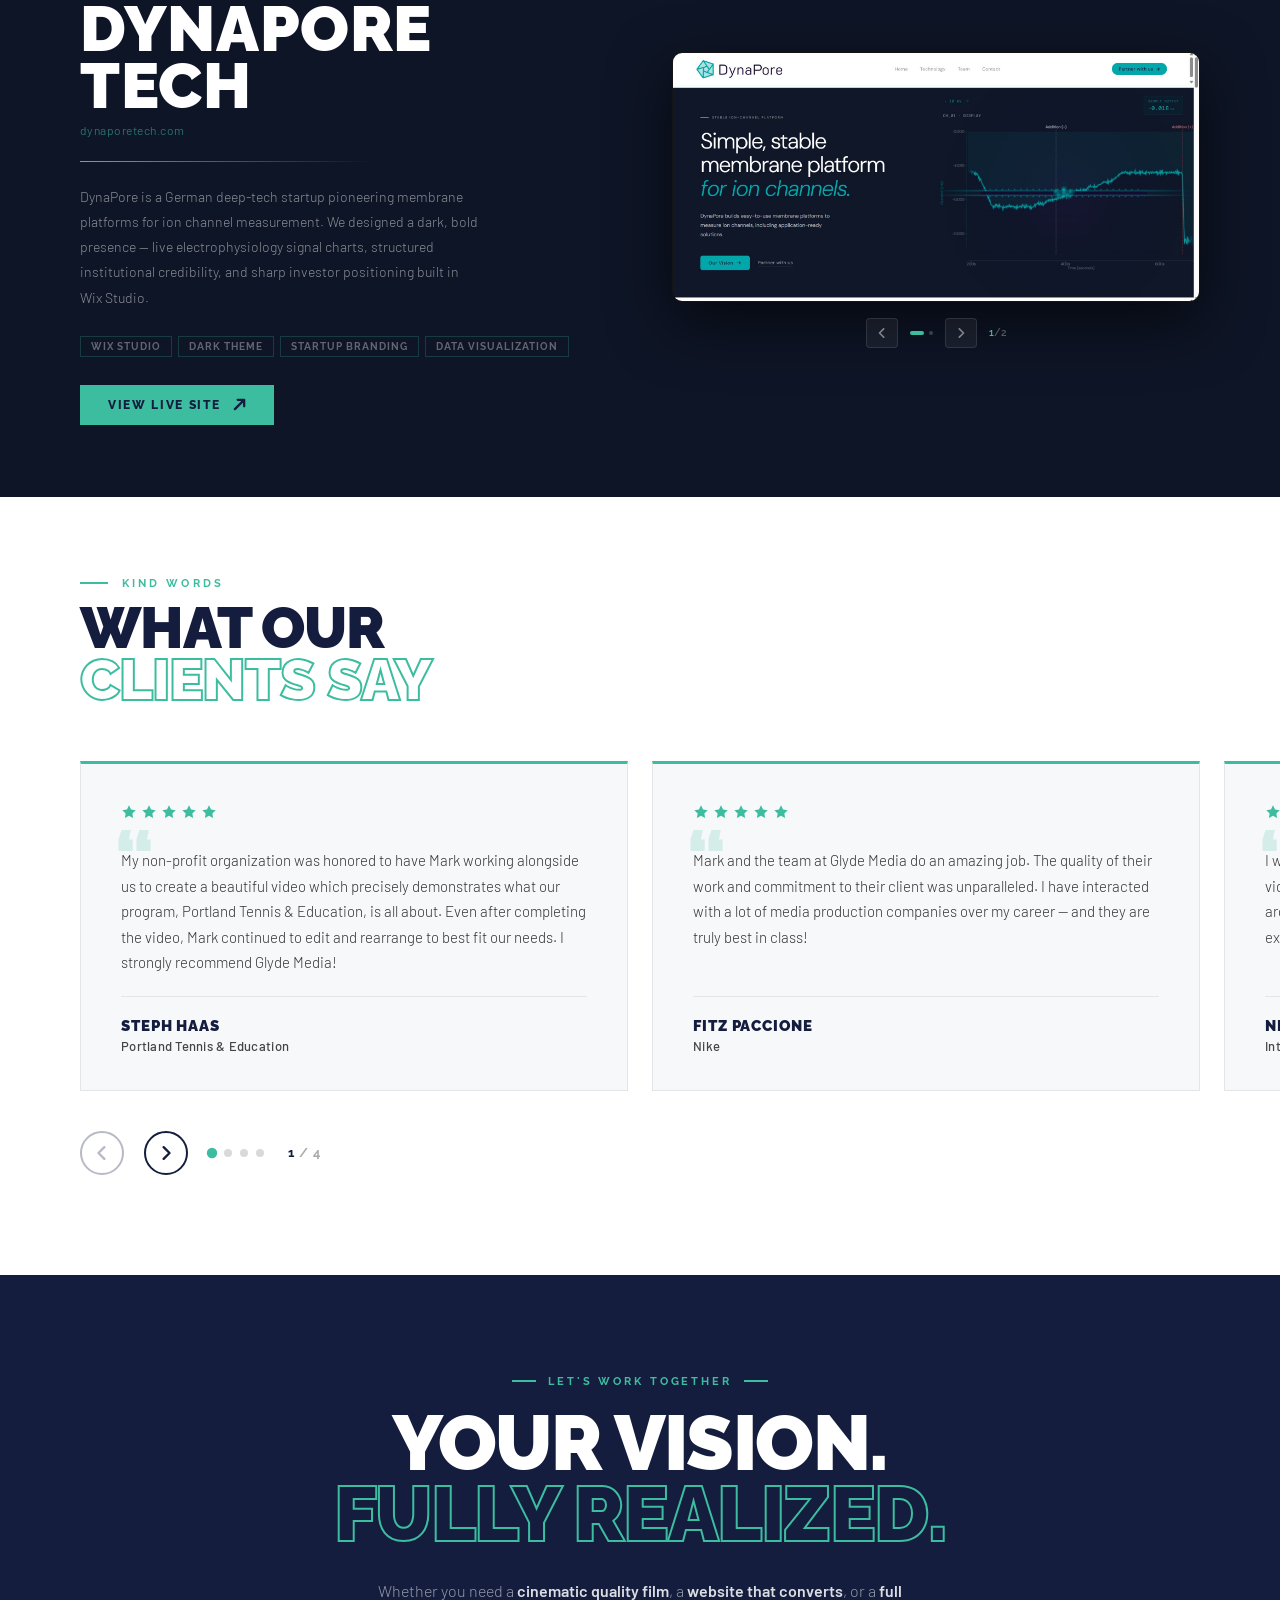
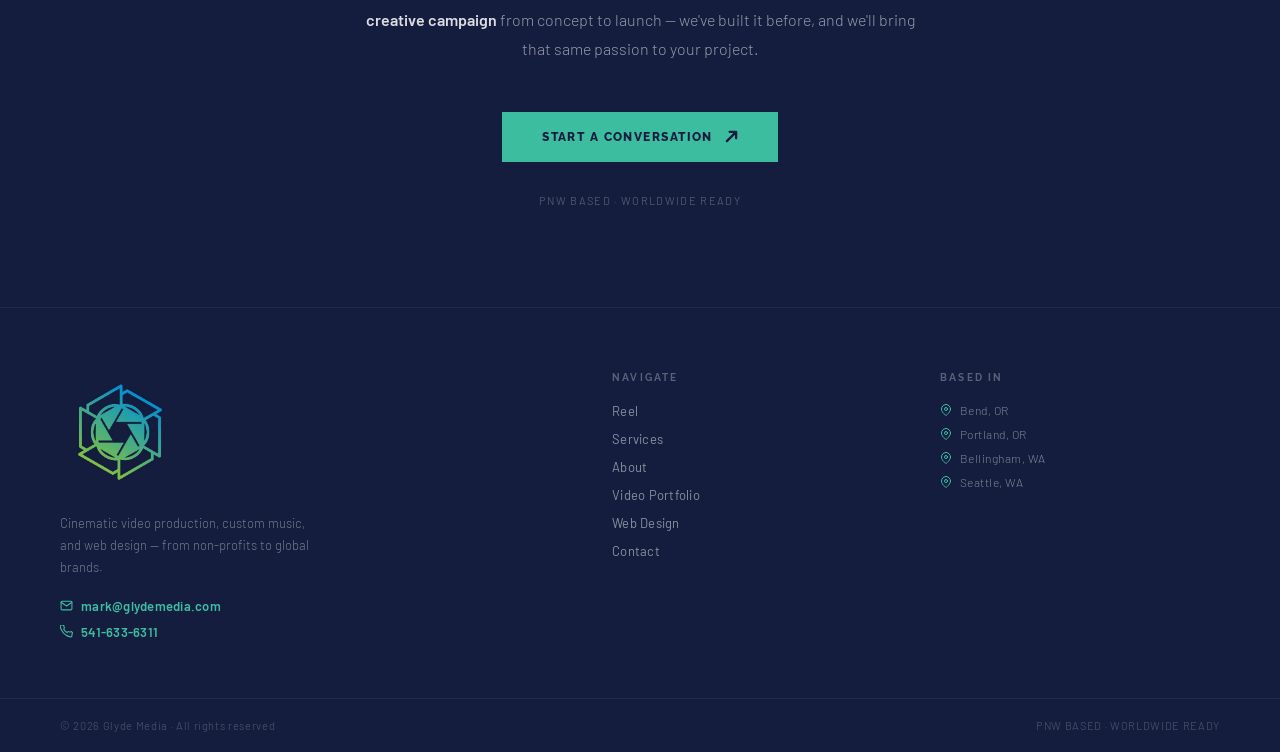
==== commit 577b088b: "web hero updates" ====
--- a/index.html
+++ b/index.html
@@ -381,25 +381,23 @@
   <div class="hero-graphic" id="web">
     <canvas class="lines-canvas" id="lc"></canvas>
     <canvas class="bg-canvas" id="bgc"></canvas>
-    <div class="hero-left">
-      <div class="hero-title-row">
-        <div class="text-shield">
-          <p class="hero-eyebrow">Selected Work</p>
-          <h2 class="hero-title">
-            <span class="solid">WEB</span>
-            <span class="stroke">DESIGN</span>
-          </h2>
-          <div class="hero-divider"></div>
-          <p class="hero-sub">Clean, dynamic websites for businesses, non-profits, researchers and startups.</p>
-        </div>
-        <div class="hero-right-panel">
-          <div class="logo-spin-wrap">
-            <div class="logo-glow-ring"></div>
-            <div class="orbit-ring-1"></div>
-            <div class="orbit-ring-2"></div>
-            <div class="orbit-ring-3"></div>
-            <img class="logo-img" src="assets/img/logo-icon-transparent.png" alt="Glyde Media">
-          </div>
+    <div class="hero-inner">
+      <div class="text-shield">
+        <p class="hero-eyebrow">Selected Work</p>
+        <h2 class="hero-title">
+          <span class="solid">WEB</span>
+          <span class="stroke">DESIGN</span>
+        </h2>
+        <div class="hero-divider"></div>
+        <p class="hero-sub">Clean, dynamic websites for businesses, non-profits, researchers and startups.</p>
+      </div>
+      <div class="hero-right-panel">
+        <div class="logo-spin-wrap">
+          <div class="logo-glow-ring"></div>
+          <div class="orbit-ring-1"></div>
+          <div class="orbit-ring-2"></div>
+          <div class="orbit-ring-3"></div>
+          <img class="logo-img" src="assets/img/logo-icon-transparent.png" alt="Glyde Media">
         </div>
       </div>
     </div>
@@ -747,25 +745,24 @@
       lt.clearRect(0,0,w,h);
       var angle=38,rad=angle*Math.PI/180;
       var spacing=26;
-      var count=Math.ceil(w/spacing)+20;
+      var count=Math.ceil((w+h)/spacing)+10;
       for(var i=0;i<count;i++){
-        var startX=-200+i*spacing,startY=0;
-        var endX=startX+Math.cos(rad)*h*2.5,endY=startY+Math.sin(rad)*h*2.5;
-        var grad=lt.createLinearGradient(startX,startY,endX,endY);
+        var startX=-h*Math.tan(rad)+i*spacing,startY=0;
+        var len=h/Math.sin(rad)*1.05;
+        var endX=startX+Math.cos(rad)*len,endY=startY+Math.sin(rad)*len;
         var t=i/count;
         var midX=(startX+endX)/2;
-        var op=Math.min(1,Math.max(0,midX/(w*0.38)));
-        if(t<0.5){
-          grad.addColorStop(0,'rgba(61,189,160,'+(0.05*op)+')');
-          grad.addColorStop(0.3,'rgba(61,189,160,'+((0.5-t*0.2)*op)+')');
-          grad.addColorStop(0.7,'rgba(29,158,117,'+((0.32-t*0.1)*op)+')');
-          grad.addColorStop(1,'rgba(13,27,42,0)');
-        } else {
-          grad.addColorStop(0,'rgba(120,188,65,'+(0.04*op)+')');
-          grad.addColorStop(0.3,'rgba(120,188,65,'+((0.44-t*0.18)*op)+')');
-          grad.addColorStop(0.7,'rgba(61,189,160,'+((0.28-t*0.08)*op)+')');
-          grad.addColorStop(1,'rgba(13,27,42,0)');
-        }
+        var textOp=Math.min(1,Math.max(0.08,midX/(w*0.38)));
+        var r1,g1,b1,r2,g2,b2;
+        if(t<0.5){r1=61;g1=189;b1=160;r2=29;g2=158;b2=117;}
+        else{r1=120;g1=188;b1=65;r2=61;g2=189;b2=160;}
+        var peak=0.45-t*0.15;
+        var grad=lt.createLinearGradient(startX,startY,endX,endY);
+        grad.addColorStop(0,'rgba('+r1+','+g1+','+b1+',0)');
+        grad.addColorStop(0.12,'rgba('+r1+','+g1+','+b1+','+(peak*textOp)+')');
+        grad.addColorStop(0.45,'rgba('+r2+','+g2+','+b2+','+(peak*0.7*textOp)+')');
+        grad.addColorStop(0.75,'rgba('+r1+','+g1+','+b1+','+(peak*0.4*textOp)+')');
+        grad.addColorStop(1,'rgba('+r2+','+g2+','+b2+',0)');
         lt.beginPath();lt.moveTo(startX,startY);lt.lineTo(endX,endY);
         lt.strokeStyle=grad;lt.lineWidth=i%4===0?2:1;lt.stroke();
       }
--- a/assets/css/web-portfolio-hero.css
+++ b/assets/css/web-portfolio-hero.css
@@ -1,3 +1,26 @@
+
+/* Hero inner layout */
+.hero-inner {
+  position: relative; z-index: 2;
+  display: flex; align-items: center;
+  width: 100%; padding: 0 60px 0 140px;
+}
+
+.text-shield {
+  position: relative; flex-shrink: 0; width: 360px;
+}
+.text-shield::before {
+  content: ''; position: absolute;
+  inset: -20px -32px -20px -20px;
+  background: linear-gradient(90deg, rgba(13,27,42,0.78) 50%, transparent 100%);
+  pointer-events: none; z-index: -1;
+}
+
+.hero-right-panel {
+  flex: 1; display: flex;
+  align-items: center; justify-content: center;
+}
+
 
 /* Text shield — protects text from lines */
 .text-shield {
@@ -38,7 +61,7 @@
 
 .hero-graphic {
   position: relative;
-  width: 100%; height: 460px;
+  width: 100%; height: 560px;
   overflow: hidden;
   background: var(--navy);
   display: flex;
@@ -113,7 +136,7 @@
 /* Logo spin */
 .logo-spin-wrap {
   position: relative; z-index: 5;
-  width: 240px; height: 240px;
+  width: 420px; height: 420px;
   flex-shrink: 0;
   display: flex; align-items: center; justify-content: center;
   margin-top: -16px; margin-left: 0; margin-right: 40px;
@@ -156,7 +179,7 @@
   width: 100%; height: 100%;
   object-fit: contain;
   animation: logoSpin 18s linear infinite;
-  filter: drop-shadow(0 0 20px rgba(61,189,160,0.4));
+  filter: drop-shadow(0 0 32px rgba(61,189,160,0.6));
 }
 @keyframes logoSpin { from{transform:rotate(0deg)} to{transform:rotate(360deg)} }
 
